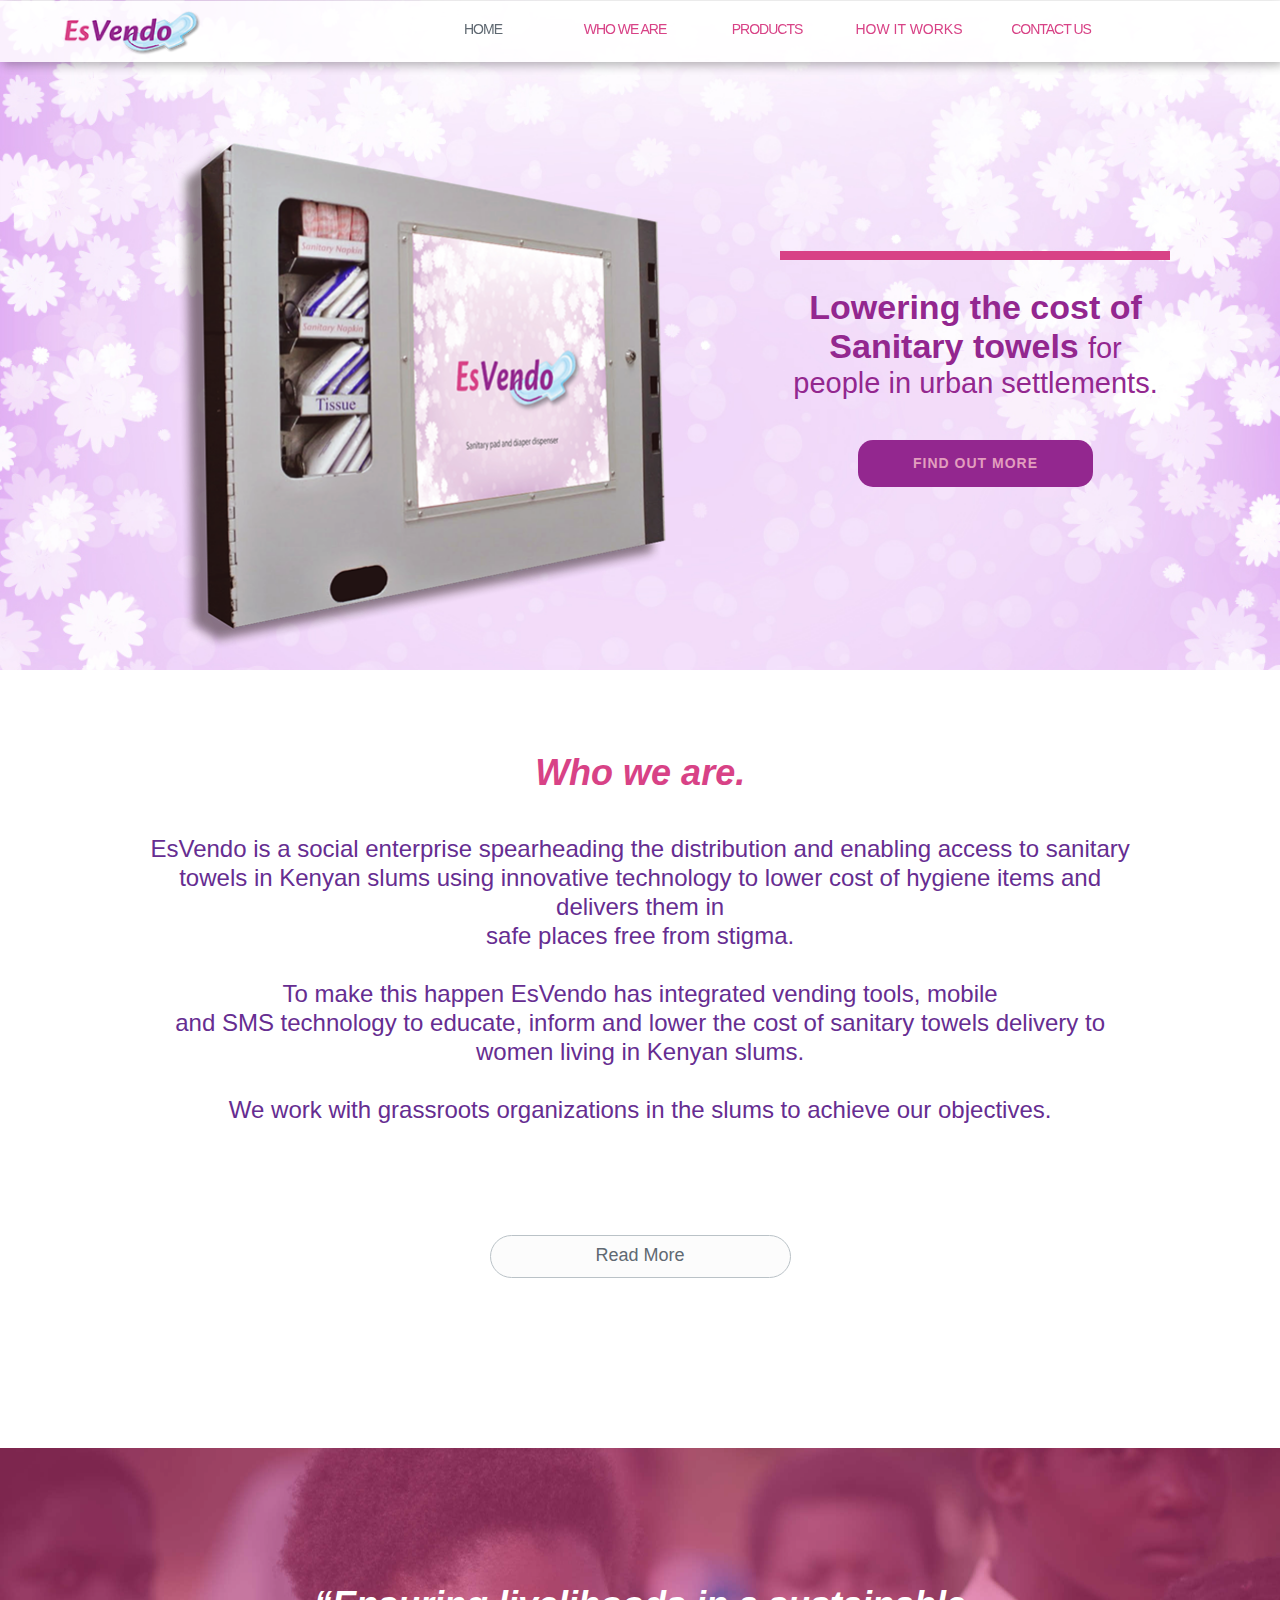
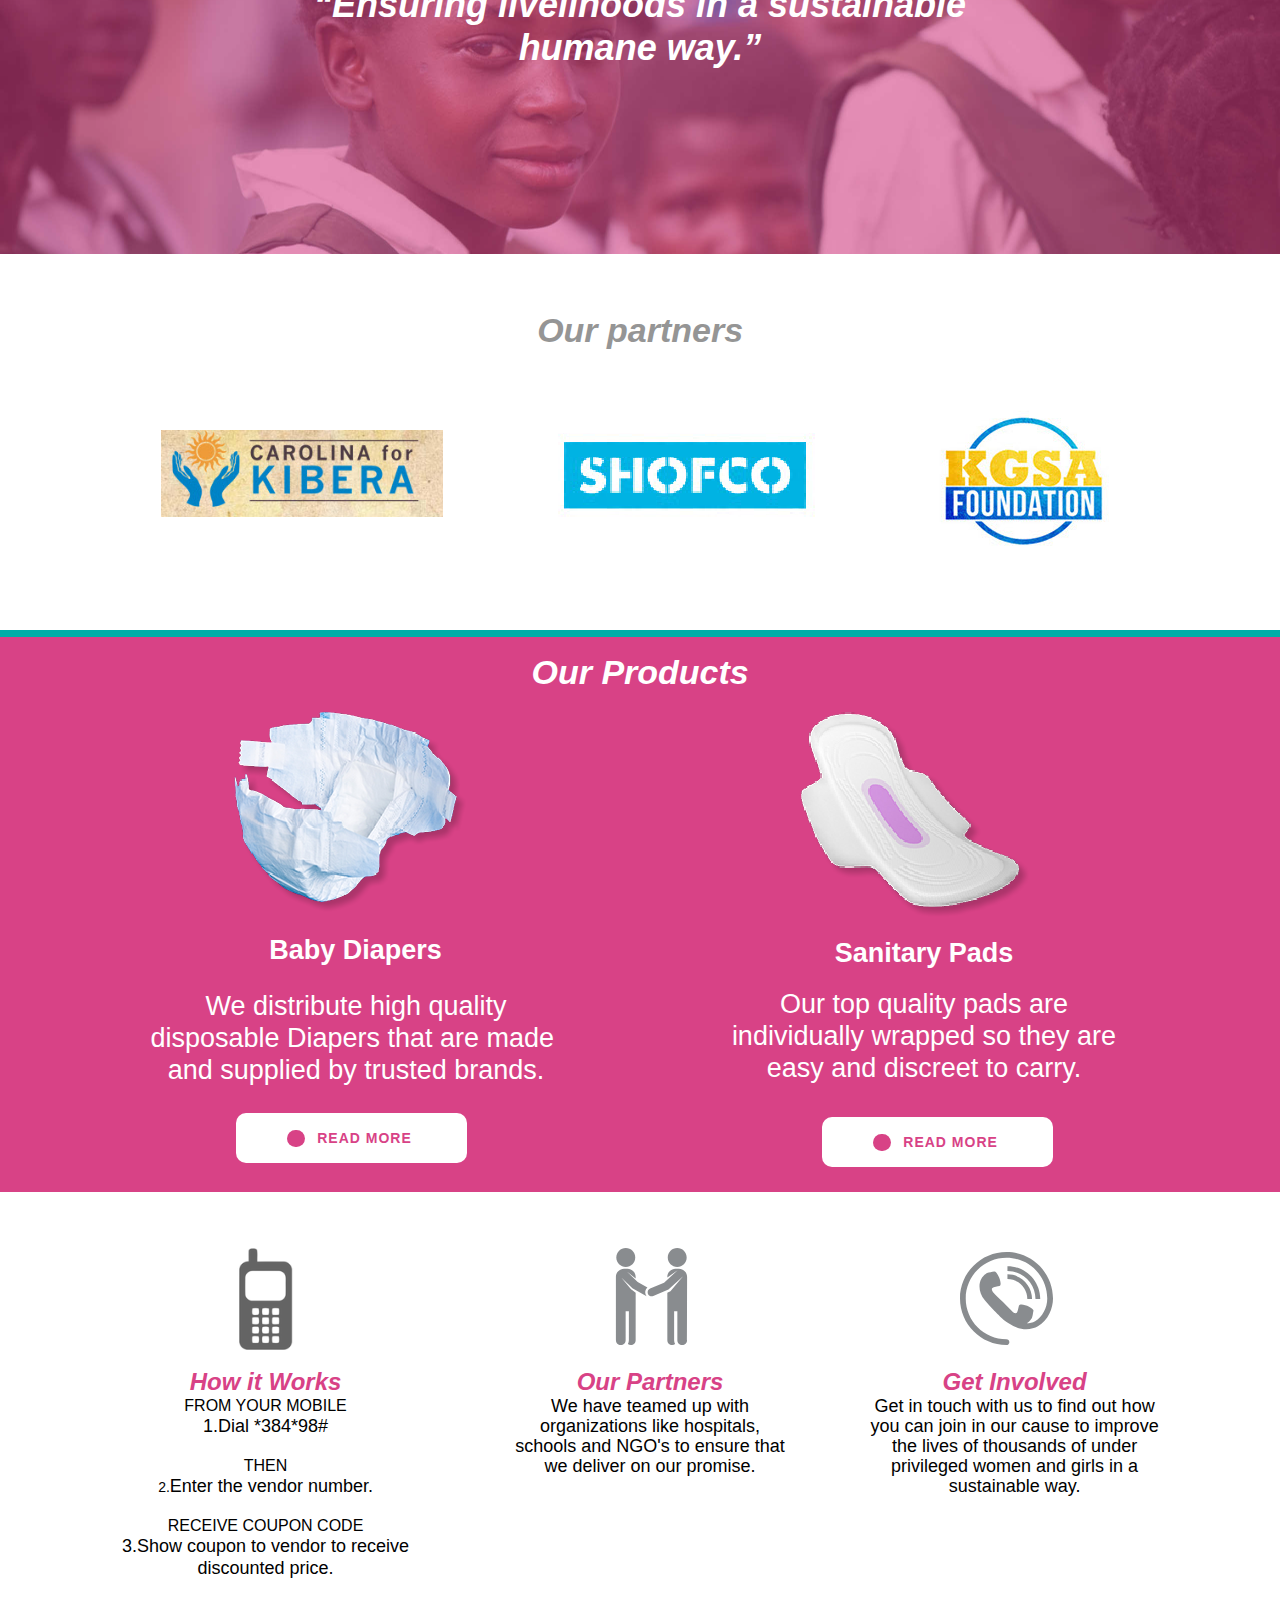
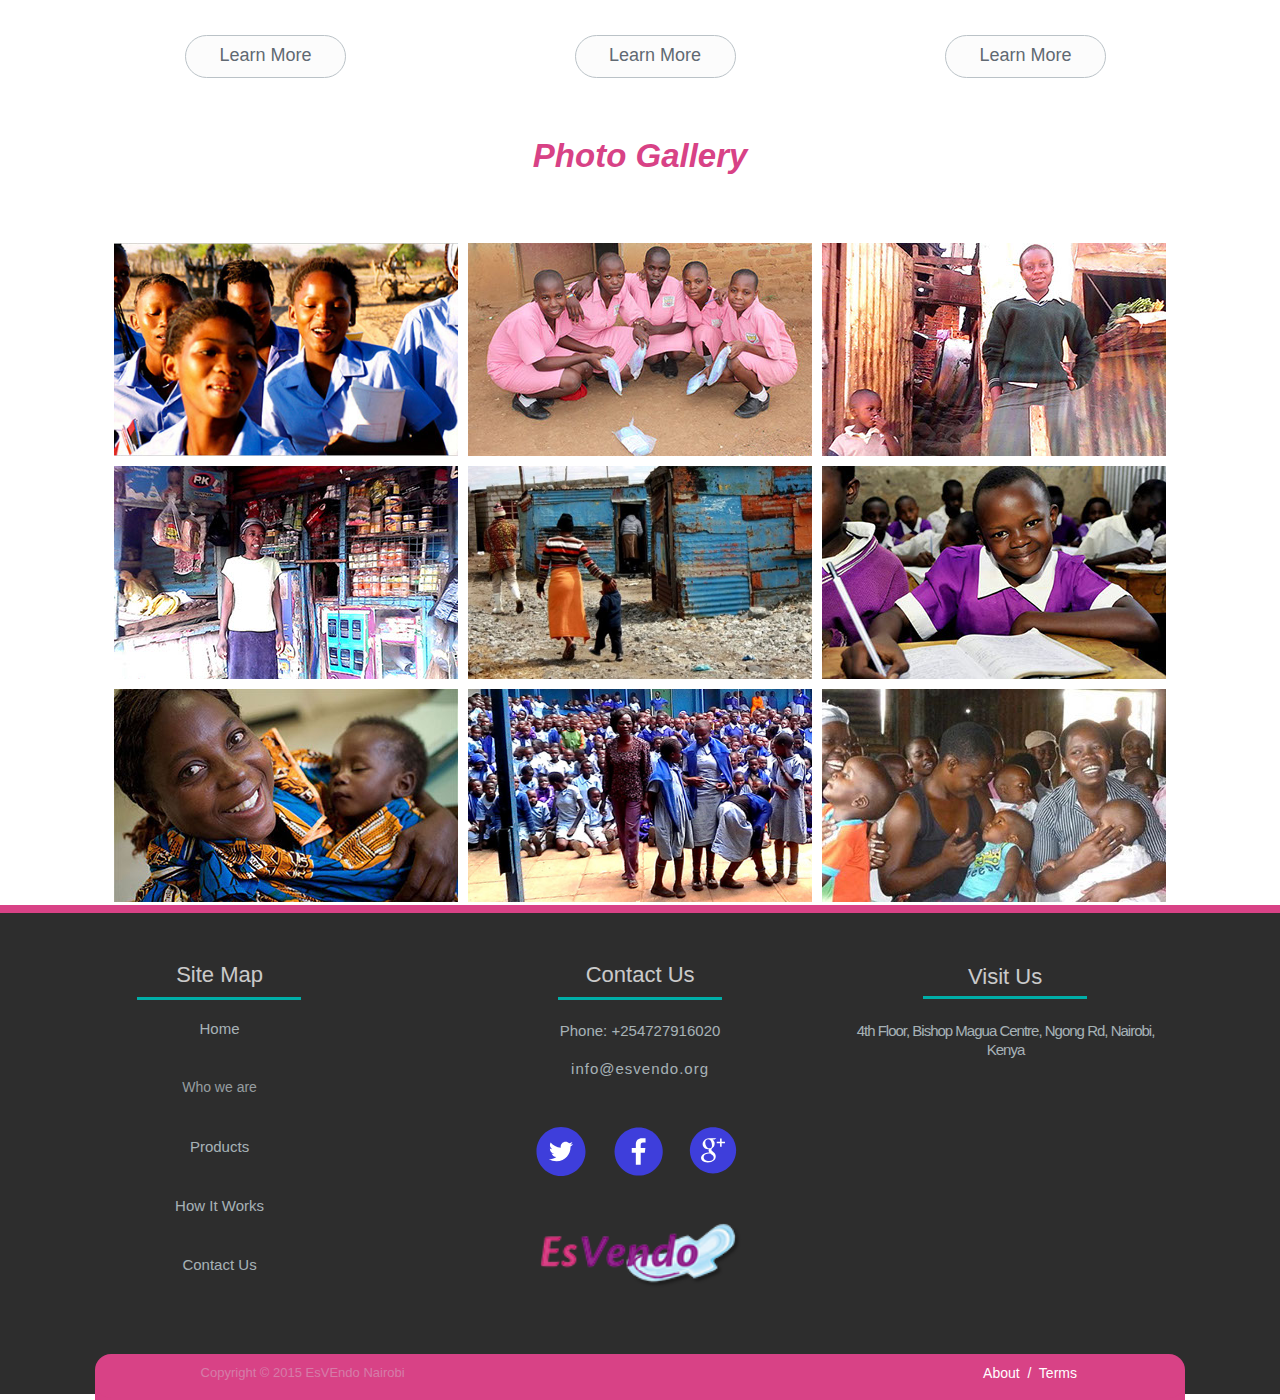
==== index.html @ 752aed52 "Mobile" ====
<!DOCTYPE html>
<html class="nojs html" lang="en-GB">
 <head>

  <script type="text/javascript">
   if(typeof Muse == "undefined") window.Muse = {}; window.Muse.assets = {"required":["jquery-1.8.3.min.js", "museutils.js", "jquery.musepolyfill.bgsize.js", "jquery.watch.js", "webpro.js", "musewpslideshow.js", "jquery.museoverlay.js", "touchswipe.js", "jquery.museresponsive.js", "index.css"], "outOfDate":[]};
</script>
  
  <meta http-equiv="Content-type" content="text/html;charset=UTF-8"/>
  <meta name="generator" content="2015.1.2.344"/>
  <title>Home</title>
  <meta name="viewport" content="width=device-width, initial-scale=1.0"/>
  <!-- CSS -->
  <link rel="stylesheet" type="text/css" href="css/site_global.css?131700929"/>
  <link rel="stylesheet" type="text/css" href="css/master_a-master-brk-1.css?3950126859"/>
  <link rel="stylesheet" type="text/css" href="css/index.css?4168448797" id="pagesheet"/>
  <!-- IE-only CSS -->
  <!--[if lt IE 9]>
  <link rel="stylesheet" type="text/css" href="css/iefonts_index.css?321525473"/>
  <link rel="stylesheet" type="text/css" href="css/nomq_preview_master_a-master-brk-1.css?4109834817"/>
  <link rel="stylesheet" type="text/css" href="css/nomq_index.css?494034039" id="nomq_pagesheet"/>
  <![endif]-->
  <!-- Other scripts -->
  <script type="text/javascript">
   document.documentElement.className = document.documentElement.className.replace(/\bnojs\b/g, 'js');
var __adobewebfontsappname__ = "muse";
</script>
  <!-- JS includes -->
  <script type="text/javascript">
   document.write('\x3Cscript src="' + (document.location.protocol == 'https:' ? 'https:' : 'http:') + '//webfonts.creativecloud.com/open-sans:i7,n3,n7,n4,n6,i6:default.js" type="text/javascript">\x3C/script>');
</script>
    <!--HTML Widget code-->
  
<link rel="stylesheet" href="https://maxcdn.bootstrapcdn.com/font-awesome/4.5.0/css/font-awesome.min.css">
<style>
.buttonopen {
display: block;
background: #E90D8B;
color: #FFFFFF;
font-size: 24px;
font-family: inherit;
padding: 10px 20px;
margin: auto;
outline: none;
border-radius: 2px;
letter-spacing: 1px;
cursor: pointer;
cursor: url(Add File), auto;
}

/* Overlay style */
.overlay {
	position: fixed;
	width: 100%;
	height: 100%;
	top: 0;
	left: 0;
	background: rgba(226,30,121,0.9);
}

/* Overlay closing cross */
.overlay .overlay-close {
	width: 80px;
	height: 80px;
	position: absolute;
	right: 20px;
	top: 20px;
	overflow: hidden;
	border: none;
	background: transparent;
	background: url(Add File) no-repeat center center;
	color: #FFFFFF;
	font-size: 32px;
	outline: none;
	cursor: pointer;
	cursor: url(Add File), auto;
	z-index: 100;
}

.overlay-close:hover {
	color: #E90D8B;
}

/* Menu style */
.overlay nav {
	text-align: center;
	position: relative;
	top: 50%;
	height: 60%;
	font-size: 54px;
	-webkit-transform: translateY(-50%);
	transform: translateY(-50%);
}

.overlay ul {
	list-style: none;
	padding: 0;
	margin: 0 auto;
	display: inline-block;
	font-size: 24px;
	height: 24%;
	position: relative;
}

.overlay ul li {
	display: block;
	height: 20%;
	height: calc(100% / 5);
	min-height: 54px;
}

.overlay ul li a {
	font-weight: 300;
	display: block;
	color: #FFFFFF;
	font-family: inherit;
	text-decoration: none;
	outline: none;
	cursor: pointer;
	cursor: url(Add File), auto;
	-webkit-transition: color 0.2s;
	transition: color 0.2s;
}

.overlay ul li a:hover,
.overlay ul li a:focus {
	color: #E90D8B;
}

/* Effects */
.overlay-slidedown {
	visibility: hidden;
	-webkit-transform: translateY(-100%);
	transform: translateY(-100%);
	-webkit-transition: -webkit-transform 0.4s ease-in-out, visibility 0s 0.4s;
	transition: transform 0.4s ease-in-out, visibility 0s 0.4s;
}

.overlay-slidedown.open {
	visibility: visible;
	-webkit-transform: translateY(0%);
	transform: translateY(0%);
	-webkit-transition: -webkit-transform 0.4s ease-in-out;
	transition: transform 0.4s ease-in-out;
}

@media screen and (max-height: 30.5em) {
	.overlay nav {
		height: 70%;
		font-size: 34px;
	}
	.overlay ul li {
		min-height: 34px;
	}
}
</style>
<script>
/* Modernizr 2.7.1 (Custom Build) | MIT & BSD
 * Build: http://modernizr.com/download/#-csstransitions-shiv-cssclasses-prefixed-testprop-testallprops-domprefixes-load
 */
;window.Modernizr=function(a,b,c){function x(a){j.cssText=a}function y(a,b){return x(prefixes.join(a+";")+(b||""))}function z(a,b){return typeof a===b}function A(a,b){return!!~(""+a).indexOf(b)}function B(a,b){for(var d in a){var e=a[d];if(!A(e,"-")&&j[e]!==c)return b=="pfx"?e:!0}return!1}function C(a,b,d){for(var e in a){var f=b[a[e]];if(f!==c)return d===!1?a[e]:z(f,"function")?f.bind(d||b):f}return!1}function D(a,b,c){var d=a.charAt(0).toUpperCase()+a.slice(1),e=(a+" "+n.join(d+" ")+d).split(" ");return z(b,"string")||z(b,"undefined")?B(e,b):(e=(a+" "+o.join(d+" ")+d).split(" "),C(e,b,c))}var d="2.7.1",e={},f=!0,g=b.documentElement,h="modernizr",i=b.createElement(h),j=i.style,k,l={}.toString,m="Webkit Moz O ms",n=m.split(" "),o=m.toLowerCase().split(" "),p={},q={},r={},s=[],t=s.slice,u,v={}.hasOwnProperty,w;!z(v,"undefined")&&!z(v.call,"undefined")?w=function(a,b){return v.call(a,b)}:w=function(a,b){return b in a&&z(a.constructor.prototype[b],"undefined")},Function.prototype.bind||(Function.prototype.bind=function(b){var c=this;if(typeof c!="function")throw new TypeError;var d=t.call(arguments,1),e=function(){if(this instanceof e){var a=function(){};a.prototype=c.prototype;var f=new a,g=c.apply(f,d.concat(t.call(arguments)));return Object(g)===g?g:f}return c.apply(b,d.concat(t.call(arguments)))};return e}),p.csstransitions=function(){return D("transition")};for(var E in p)w(p,E)&&(u=E.toLowerCase(),e[u]=p[E](),s.push((e[u]?"":"no-")+u));return e.addTest=function(a,b){if(typeof a=="object")for(var d in a)w(a,d)&&e.addTest(d,a[d]);else{a=a.toLowerCase();if(e[a]!==c)return e;b=typeof b=="function"?b():b,typeof f!="undefined"&&f&&(g.className+=" "+(b?"":"no-")+a),e[a]=b}return e},x(""),i=k=null,function(a,b){function l(a,b){var c=a.createElement("p"),d=a.getElementsByTagName("head")[0]||a.documentElement;return c.innerHTML="x<style>"+b+"</style>",d.insertBefore(c.lastChild,d.firstChild)}function m(){var a=s.elements;return typeof a=="string"?a.split(" "):a}function n(a){var b=j[a[h]];return b||(b={},i++,a[h]=i,j[i]=b),b}function o(a,c,d){c||(c=b);if(k)return c.createElement(a);d||(d=n(c));var g;return d.cache[a]?g=d.cache[a].cloneNode():f.test(a)?g=(d.cache[a]=d.createElem(a)).cloneNode():g=d.createElem(a),g.canHaveChildren&&!e.test(a)&&!g.tagUrn?d.frag.appendChild(g):g}function p(a,c){a||(a=b);if(k)return a.createDocumentFragment();c=c||n(a);var d=c.frag.cloneNode(),e=0,f=m(),g=f.length;for(;e<g;e++)d.createElement(f[e]);return d}function q(a,b){b.cache||(b.cache={},b.createElem=a.createElement,b.createFrag=a.createDocumentFragment,b.frag=b.createFrag()),a.createElement=function(c){return s.shivMethods?o(c,a,b):b.createElem(c)},a.createDocumentFragment=Function("h,f","return function(){var n=f.cloneNode(),c=n.createElement;h.shivMethods&&("+m().join().replace(/[\w\-]+/g,function(a){return b.createElem(a),b.frag.createElement(a),'c("'+a+'")'})+");return n}")(s,b.frag)}function r(a){a||(a=b);var c=n(a);return s.shivCSS&&!g&&!c.hasCSS&&(c.hasCSS=!!l(a,"article,aside,dialog,figcaption,figure,footer,header,hgroup,main,nav,section{display:block}mark{background:#FF0;color:#000}template{display:none}")),k||q(a,c),a}var c="3.7.0",d=a.html5||{},e=/^<|^(?:button|map|select|textarea|object|iframe|option|optgroup)$/i,f=/^(?:a|b|code|div|fieldset|h1|h2|h3|h4|h5|h6|i|label|li|ol|p|q|span|strong|style|table|tbody|td|th|tr|ul)$/i,g,h="_html5shiv",i=0,j={},k;(function(){try{var a=b.createElement("a");a.innerHTML="<xyz></xyz>",g="hidden"in a,k=a.childNodes.length==1||function(){b.createElement("a");var a=b.createDocumentFragment();return typeof a.cloneNode=="undefined"||typeof a.createDocumentFragment=="undefined"||typeof a.createElement=="undefined"}()}catch(c){g=!0,k=!0}})();var s={elements:d.elements||"abbr article aside audio bdi canvas data datalist details dialog figcaption figure footer header hgroup main mark meter nav output progress section summary template time video",version:c,shivCSS:d.shivCSS!==!1,supportsUnknownElements:k,shivMethods:d.shivMethods!==!1,type:"default",shivDocument:r,createElement:o,createDocumentFragment:p};a.html5=s,r(b)}(this,b),e._version=d,e._domPrefixes=o,e._cssomPrefixes=n,e.testProp=function(a){return B([a])},e.testAllProps=D,e.prefixed=function(a,b,c){return b?D(a,b,c):D(a,"pfx")},g.className=g.className.replace(/(^|\s)no-js(\s|$)/,"$1$2")+(f?" js "+s.join(" "):""),e}(this,this.document),function(a,b,c){function d(a){return"[object Function]"==o.call(a)}function e(a){return"string"==typeof a}function f(){}function g(a){return!a||"loaded"==a||"complete"==a||"uninitialized"==a}function h(){var a=p.shift();q=1,a?a.t?m(function(){("c"==a.t?B.injectCss:B.injectJs)(a.s,0,a.a,a.x,a.e,1)},0):(a(),h()):q=0}function i(a,c,d,e,f,i,j){function k(b){if(!o&&g(l.readyState)&&(u.r=o=1,!q&&h(),l.onload=l.onreadystatechange=null,b)){"img"!=a&&m(function(){t.removeChild(l)},50);for(var d in y[c])y[c].hasOwnProperty(d)&&y[c][d].onload()}}var j=j||B.errorTimeout,l=b.createElement(a),o=0,r=0,u={t:d,s:c,e:f,a:i,x:j};1===y[c]&&(r=1,y[c]=[]),"object"==a?l.data=c:(l.src=c,l.type=a),l.width=l.height="0",l.onerror=l.onload=l.onreadystatechange=function(){k.call(this,r)},p.splice(e,0,u),"img"!=a&&(r||2===y[c]?(t.insertBefore(l,s?null:n),m(k,j)):y[c].push(l))}function j(a,b,c,d,f){return q=0,b=b||"j",e(a)?i("c"==b?v:u,a,b,this.i++,c,d,f):(p.splice(this.i++,0,a),1==p.length&&h()),this}function k(){var a=B;return a.loader={load:j,i:0},a}var l=b.documentElement,m=a.setTimeout,n=b.getElementsByTagName("script")[0],o={}.toString,p=[],q=0,r="MozAppearance"in l.style,s=r&&!!b.createRange().compareNode,t=s?l:n.parentNode,l=a.opera&&"[object Opera]"==o.call(a.opera),l=!!b.attachEvent&&!l,u=r?"object":l?"script":"img",v=l?"script":u,w=Array.isArray||function(a){return"[object Array]"==o.call(a)},x=[],y={},z={timeout:function(a,b){return b.length&&(a.timeout=b[0]),a}},A,B;B=function(a){function b(a){var a=a.split("!"),b=x.length,c=a.pop(),d=a.length,c={url:c,origUrl:c,prefixes:a},e,f,g;for(f=0;f<d;f++)g=a[f].split("="),(e=z[g.shift()])&&(c=e(c,g));for(f=0;f<b;f++)c=x[f](c);return c}function g(a,e,f,g,h){var i=b(a),j=i.autoCallback;i.url.split(".").pop().split("?").shift(),i.bypass||(e&&(e=d(e)?e:e[a]||e[g]||e[a.split("/").pop().split("?")[0]]),i.instead?i.instead(a,e,f,g,h):(y[i.url]?i.noexec=!0:y[i.url]=1,f.load(i.url,i.forceCSS||!i.forceJS&&"css"==i.url.split(".").pop().split("?").shift()?"c":c,i.noexec,i.attrs,i.timeout),(d(e)||d(j))&&f.load(function(){k(),e&&e(i.origUrl,h,g),j&&j(i.origUrl,h,g),y[i.url]=2})))}function h(a,b){function c(a,c){if(a){if(e(a))c||(j=function(){var a=[].slice.call(arguments);k.apply(this,a),l()}),g(a,j,b,0,h);else if(Object(a)===a)for(n in m=function(){var b=0,c;for(c in a)a.hasOwnProperty(c)&&b++;return b}(),a)a.hasOwnProperty(n)&&(!c&&!--m&&(d(j)?j=function(){var a=[].slice.call(arguments);k.apply(this,a),l()}:j[n]=function(a){return function(){var b=[].slice.call(arguments);a&&a.apply(this,b),l()}}(k[n])),g(a[n],j,b,n,h))}else!c&&l()}var h=!!a.test,i=a.load||a.both,j=a.callback||f,k=j,l=a.complete||f,m,n;c(h?a.yep:a.nope,!!i),i&&c(i)}var i,j,l=this.yepnope.loader;if(e(a))g(a,0,l,0);else if(w(a))for(i=0;i<a.length;i++)j=a[i],e(j)?g(j,0,l,0):w(j)?B(j):Object(j)===j&&h(j,l);else Object(a)===a&&h(a,l)},B.addPrefix=function(a,b){z[a]=b},B.addFilter=function(a){x.push(a)},B.errorTimeout=1e4,null==b.readyState&&b.addEventListener&&(b.readyState="loading",b.addEventListener("DOMContentLoaded",A=function(){b.removeEventListener("DOMContentLoaded",A,0),b.readyState="complete"},0)),a.yepnope=k(),a.yepnope.executeStack=h,a.yepnope.injectJs=function(a,c,d,e,i,j){var k=b.createElement("script"),l,o,e=e||B.errorTimeout;k.src=a;for(o in d)k.setAttribute(o,d[o]);c=j?h:c||f,k.onreadystatechange=k.onload=function(){!l&&g(k.readyState)&&(l=1,c(),k.onload=k.onreadystatechange=null)},m(function(){l||(l=1,c(1))},e),i?k.onload():n.parentNode.insertBefore(k,n)},a.yepnope.injectCss=function(a,c,d,e,g,i){var e=b.createElement("link"),j,c=i?h:c||f;e.href=a,e.rel="stylesheet",e.type="text/css";for(j in d)e.setAttribute(j,d[j]);g||(n.parentNode.insertBefore(e,n),m(c,0))}}(this,document),Modernizr.load=function(){yepnope.apply(window,[].slice.call(arguments,0))};
</script>

 </head>
 <body>

  <div class="breakpoint active" id="bp_infinity" data-min-width="953"><!-- responsive breakpoint node -->
   <div class="clearfix borderbox" id="page"><!-- column -->
    <div class="position_content" id="page_position_content">
     <div class="clearfix colelem" id="pu9446"><!-- group -->
      <div class="grpelem shared_content" id="u9446" data-content-guid="u9446_content"><!-- simple frame --></div>
      <div class="grpelem shared_content" id="u94" data-content-guid="u94_content"><!-- simple frame --></div>
      <div class="clearfix grpelem" id="pu167-4"><!-- column -->
       <div class="clearfix colelem shared_content" id="u167-4" data-content-guid="u167-4_content"><!-- content -->
        <p>Who we are.</p>
       </div>
       <div class="clearfix colelem shared_content" id="u169-16" data-content-guid="u169-16_content"><!-- content -->
        <p id="u169-2">EsVendo is a social enterprise spearheading the distribution and enabling access to sanitary towels in Kenyan slums using innovative technology to lower cost of hygiene items and delivers them in</p>
        <p id="u169-4">safe places free from stigma.</p>
        <p id="u169-5">&nbsp;</p>
        <p id="u169-7">To make this happen EsVendo has integrated vending tools, mobile</p>
        <p id="u169-9">and SMS technology to educate, inform and lower the cost of sanitary towels delivery to women living in Kenyan slums.</p>
        <p id="u169-10">&nbsp;</p>
        <p id="u169-12">We work with grassroots organizations in the slums to achieve our objectives.</p>
        <p id="u169-13">&nbsp;</p>
        <p id="u169-14">&nbsp;</p>
       </div>
      </div>
      <div class="browser_width grpelem" id="u98-bw">
       <div class="museBGSize" id="u98"><!-- column -->
        <div class="clearfix" id="u98_align_to_page">
         <div class="position_content" id="u98_position_content">
          <div class="clearfix colelem shared_content" id="u205-3" data-content-guid="u205-3_content"><!-- content -->
           <p>&nbsp;</p>
          </div>
          <div class="clearfix colelem" id="pu186"><!-- group -->
           <div class="clip_frame grpelem" id="u186"><!-- image -->
            <img class="block temp_no_img_src" id="u186_img" data-orig-src="images/hero-image-vending-machine.png" alt="" data-image-width="932" data-image-height="623" src="images/blank.gif"/>
           </div>
           <div class="clearfix grpelem" id="pu176"><!-- column -->
            <div class="colelem shared_content" id="u176" data-content-guid="u176_content"><!-- simple frame --></div>
            <div class="clearfix colelem shared_content" id="u170-6" data-content-guid="u170-6_content"><!-- content -->
             <p id="u170-4"><span id="u170">Lowering the cost of Sanitary towels</span><span id="u170-2"> </span><span id="u170-3">for people in urban settlements.</span></p>
            </div>
            <a class="nonblock nontext Button rounded-corners clearfix colelem shared_content" id="buttonu188" href="about-us.html" data-content-guid="buttonu188_content"><!-- container box --><div class="clearfix grpelem" id="u189-4"><!-- content --><p>FIND OUT MORE</p></div></a>
           </div>
          </div>
         </div>
        </div>
       </div>
      </div>
     </div>
     <div class="clearfix colelem" id="ppbuttonu10413"><!-- group -->
      <div class="clearfix grpelem" id="pbuttonu10413"><!-- group -->
       <div id="buttonu10413-wrapper">
        <a class="nonblock nontext Button ButtonSelected clearfix" id="buttonu10413" href="index.html"><!-- container box --><div class="clearfix grpelem" id="u10414-4"><!-- content --><p>HOME</p></div></a>
       </div>
       <div id="buttonu10417-wrapper">
        <a class="nonblock nontext Button clearfix" id="buttonu10417" href="about-us.html"><!-- container box --><div class="clearfix grpelem" id="u10418-4"><!-- content --><p>WHO WE ARE</p></div></a>
       </div>
       <div id="buttonu10411-wrapper">
        <a class="nonblock nontext Button clearfix" id="buttonu10411" href="products.html"><!-- container box --><div class="clearfix grpelem" id="u10412-4"><!-- content --><p>PRODUCTS</p></div></a>
       </div>
       <div id="buttonu10419-wrapper">
        <a class="nonblock nontext Button clearfix" id="buttonu10419" href="how-it-works.html"><!-- container box --><div class="clearfix grpelem" id="u10420-4"><!-- content --><p>HOW IT WORKS</p></div></a>
       </div>
       <div id="buttonu10415-wrapper">
        <a class="nonblock nontext Button clearfix" id="buttonu10415" href="contact-us.html"><!-- container box --><div class="clearfix grpelem" id="u10416-4"><!-- content --><p>CONTACT US</p></div></a>
       </div>
      </div>
      <div class="browser_width" id="u7161-bw">
       <div class="shadow shared_content" id="u7161" data-content-guid="u7161_content"><!-- simple frame --></div>
      </div>
      <div class="clip_frame" id="u7171"><!-- image -->
       <img class="block temp_no_img_src" id="u7171_img" data-orig-src="images/esvendo-logo-2.png" alt="" data-image-width="140" data-image-height="47" src="images/blank.gif"/>
      </div>
     </div>
     <a class="nonblock nontext rgba-background rounded-corners clearfix colelem shared_content" id="u185-4" href="about-us.html" data-content-guid="u185-4_content"><!-- content --><div id="u185-3"><p>Read More</p></div></a>
     <div class="clearfix colelem shared_content" id="pu97" data-content-guid="pu97_content"><!-- group -->
      <div class="browser_width grpelem" id="u97-bw">
       <div class="museBGSize" id="u97"><!-- simple frame --></div>
      </div>
      <div class="browser_width grpelem" id="u173-bw">
       <div id="u173"><!-- simple frame --></div>
      </div>
      <div class="clearfix grpelem" id="u174-4"><!-- content -->
       <p>“Ensuring livelihoods in a sustainable humane way.”</p>
      </div>
     </div>
     <div class="clearfix colelem shared_content" id="u171-4" data-content-guid="u171-4_content"><!-- content -->
      <p>Our partners</p>
     </div>
     <div class="clearfix colelem" id="pu196"><!-- group -->
      <div class="clip_frame grpelem shared_content" id="u196" data-content-guid="u196_content"><!-- image -->
       <img class="block temp_no_img_src" id="u196_img" data-orig-src="images/bintipamoja.jpg" alt="" data-image-width="282" data-image-height="87" src="images/blank.gif"/>
      </div>
      <img class="grpelem temp_no_img_src" id="u198" alt="" data-orig-src="images/shofco-u198.png" data-image-width="284" src="images/blank.gif"/><!-- rasterized frame -->
      <div class="clip_frame grpelem" id="u200"><!-- image -->
       <img class="block temp_no_img_src" id="u200_img" data-orig-src="images/kibearaacademy-crop-u200.jpg" alt="" data-image-width="206" data-image-height="136" src="images/blank.gif"/>
      </div>
     </div>
     <div class="clearfix colelem" id="pu166"><!-- group -->
      <div class="browser_width grpelem" id="u166-bw">
       <div id="u166"><!-- column -->
        <div class="clearfix" id="u166_align_to_page">
         <div class="clearfix colelem shared_content" id="u172-4" data-content-guid="u172-4_content"><!-- content -->
          <p>Our Products</p>
         </div>
         <div class="clearfix colelem" id="pu181"><!-- group -->
          <img class="grpelem temp_no_img_src" id="u181" alt="" data-orig-src="images/daipers%20hero%202-u181.png" data-image-width="238" src="images/blank.gif"/><!-- rasterized frame -->
          <img class="grpelem temp_no_img_src" id="u183" alt="" data-orig-src="images/pad%20here-u183.png" data-image-width="233" src="images/blank.gif"/><!-- rasterized frame -->
         </div>
         <div class="clearfix colelem" id="pu179-4"><!-- group -->
          <div class="clearfix grpelem shared_content" id="u179-4" data-content-guid="u179-4_content"><!-- content -->
           <p>Baby Diapers</p>
          </div>
          <div class="clearfix grpelem shared_content" id="u180-4" data-content-guid="u180-4_content"><!-- content -->
           <p>Sanitary Pads</p>
          </div>
         </div>
         <div class="clearfix colelem" id="pu177-4"><!-- group -->
          <div class="clearfix grpelem shared_content" id="u177-4" data-content-guid="u177-4_content"><!-- content -->
           <p>We distribute high quality disposable Diapers that are made&nbsp; and supplied by trusted brands.</p>
          </div>
          <div class="clearfix grpelem shared_content" id="u178-4" data-content-guid="u178-4_content"><!-- content -->
           <p>Our top quality pads are individually wrapped so they are easy and discreet to carry.</p>
          </div>
         </div>
        </div>
       </div>
      </div>
      <div class="browser_width grpelem shared_content" id="u175-bw" data-content-guid="u175-bw_content">
       <div id="u175"><!-- simple frame --></div>
      </div>
      <div class="Button clearfix grpelem shared_content" id="pbuttonu190" data-content-guid="pbuttonu190_content"><!-- group -->
       <a class="nonblock nontext rounded-corners clearfix grpelem" id="buttonu190" href="products.html"><!-- container box --><div class="clearfix grpelem" id="u191-4"><!-- content --><p>READ MORE</p></div><div class="rounded-corners grpelem" id="u192"><!-- simple frame --></div></a>
      </div>
      <div class="Button clearfix grpelem shared_content" id="pbuttonu193" data-content-guid="pbuttonu193_content"><!-- group -->
       <a class="nonblock nontext rounded-corners clearfix grpelem" id="buttonu193" href="products.html"><!-- container box --><div class="clearfix grpelem" id="u194-4"><!-- content --><p>READ MORE</p></div><div class="rounded-corners grpelem" id="u195"><!-- simple frame --></div></a>
      </div>
     </div>
     <div class="clearfix colelem shared_content" id="pu202" data-content-guid="pu202_content"><!-- group -->
      <div class="clip_frame grpelem shared_content" id="u202" data-content-guid="u202_content"><!-- image -->
       <img class="block temp_no_img_src" id="u202_img" data-orig-src="images/mobile.png" alt="" data-image-width="102" data-image-height="102" src="images/blank.gif"/>
      </div>
      <div class="clip_frame grpelem shared_content" id="u164" data-content-guid="u164_content"><!-- svg -->
       <img class="svg temp_no_img_src" id="u165" data-orig-src="images/human-resources.svg" alt="" data-mu-svgfallback="images/human-resources_poster_.png" data-image-width="97" data-image-height="97" src="images/blank.gif"/>
      </div>
      <div class="clip_frame grpelem shared_content" id="u157" data-content-guid="u157_content"><!-- svg -->
       <img class="svg temp_no_img_src" id="u158" data-orig-src="images/phone-contact.svg" alt="" data-mu-svgfallback="images/phone-contact_poster_.png" data-image-width="93" data-image-height="93" src="images/blank.gif"/>
      </div>
     </div>
     <div class="clearfix colelem shared_content" id="pu160-22" data-content-guid="pu160-22_content"><!-- group -->
      <div class="clearfix grpelem shared_content" id="u160-22" data-content-guid="u160-22_content"><!-- content -->
       <p id="u160-2">How it Works</p>
       <p id="u160-4">FROM YOUR MOBILE</p>
       <p id="u160-7">1.Dial <span id="u160-6">*384*98#</span></p>
       <p id="u160-8">&nbsp;</p>
       <p id="u160-10">THEN</p>
       <p id="u160-13"><span id="u160-11">2.</span><span id="u160-12">Enter the vendor number.</span></p>
       <p id="u160-14">&nbsp;</p>
       <p id="u160-16">RECEIVE COUPON CODE</p>
       <p id="u160-19"><span id="u160-17">3</span>.Show coupon to vendor to receive discounted price.</p>
       <p id="u160-20">&nbsp;</p>
      </div>
      <div class="clearfix grpelem shared_content" id="u159-6" data-content-guid="u159-6_content"><!-- content -->
       <p id="u159-2">Our Partners</p>
       <p id="u159-4">We have teamed up with organizations like hospitals, schools and NGO's to ensure that we deliver on our promise.</p>
      </div>
      <div class="clearfix grpelem shared_content" id="u161-6" data-content-guid="u161-6_content"><!-- content -->
       <p id="u161-2">Get Involved</p>
       <p id="u161-4">Get in touch with us to find out how you can join in our cause to improve the lives of thousands of under privileged women and girls in a sustainable way.</p>
      </div>
     </div>
     <div class="clearfix colelem shared_content" id="pu162-4" data-content-guid="pu162-4_content"><!-- group -->
      <a class="nonblock nontext rgba-background rounded-corners clearfix grpelem shared_content" id="u162-4" href="how-it-works.html" data-content-guid="u162-4_content"><!-- content --><div id="u162-3"><p>Learn More</p></div></a>
      <a class="nonblock nontext rgba-background rounded-corners clearfix grpelem shared_content" id="u156-4" href="contact-us.html#ourpartners" data-content-guid="u156-4_content"><!-- content --><div id="u156-3"><p>Learn More</p></div></a>
      <a class="nonblock nontext rgba-background rounded-corners clearfix grpelem shared_content" id="u163-4" href="contact-us.html" data-content-guid="u163-4_content"><!-- content --><div id="u163-3"><p>Learn More</p></div></a>
     </div>
     <div class="clearfix colelem shared_content" id="u168-4" data-content-guid="u168-4_content"><!-- content -->
      <p>Photo Gallery</p>
     </div>
     <div class="SlideShowWidget clearfix widget_invisible colelem" id="slideshowu99"><!-- none box -->
      <div class="popup_anchor" id="u101popup">
       <div class="SlideShowContentPanel rgba-background clearfix" id="u101"><!-- stack box -->
        <div class="SSSlide clip_frame grpelem" id="u112"><!-- image -->
         <img class="block ImageInclude" id="u112_img" data-src="images/12girls6001.jpg" src="images/blank.gif" alt="" data-width="480" data-height="240"/>
        </div>
        <div class="SSSlide invi clip_frame grpelem" id="u110"><!-- image -->
         <img class="block ImageInclude" id="u110_img" data-src="images/managing-menstruation.jpg" src="images/blank.gif" alt="" data-width="480" data-height="320"/>
        </div>
        <div class="SSSlide invi clip_frame grpelem" id="u114"><!-- image -->
         <img class="block ImageInclude" id="u114_img" data-src="images/img_20160304_101620.jpg" src="images/blank.gif" alt="" data-width="480" data-height="299"/>
        </div>
        <div class="SSSlide invi clip_frame grpelem" id="u104"><!-- image -->
         <img class="block ImageInclude" id="u104_img" data-src="images/img_20160304_105920.jpg" src="images/blank.gif" alt="" data-width="480" data-height="360"/>
        </div>
        <div class="SSSlide invi clip_frame grpelem" id="u108"><!-- image -->
         <img class="block ImageInclude" id="u108_img" data-src="images/00220304-f9cd886a0efa67eed3cdd5fb406ea923-arc614x376-w614-us1.jpg" src="images/blank.gif" alt="" data-width="480" data-height="294"/>
        </div>
        <div class="SSSlide invi clip_frame grpelem" id="u106"><!-- image -->
         <img class="block ImageInclude" id="u106_img" data-src="images/left_behind_girl.jpg" src="images/blank.gif" alt="" data-width="480" data-height="318"/>
        </div>
        <div class="SSSlide invi clip_frame grpelem" id="u116"><!-- image -->
         <img class="block ImageInclude" id="u116_img" data-src="images/photo-for-maria-and-rachael.jpg" src="images/blank.gif" alt="" data-width="480" data-height="300"/>
        </div>
        <div class="SSSlide invi clip_frame grpelem" id="u118"><!-- image -->
         <img class="block ImageInclude" id="u118_img" data-src="images/img_20160304_113022.jpg" src="images/blank.gif" alt="" data-width="480" data-height="270"/>
        </div>
        <div class="SSSlide invi clip_frame grpelem" id="u102"><!-- image -->
         <img class="block ImageInclude" id="u102_img" data-src="images/workshop-wide-smiles-web.jpg" src="images/blank.gif" alt="" data-width="480" data-height="189"/>
        </div>
       </div>
      </div>
      <div class="popup_anchor" id="u121popup">
       <div class="SSSlideLinks clearfix" id="u121"><!-- horizontal-rows box -->
        <div class="SSSlideLink clip_frame clearfix grpelem" id="u134"><!-- image -->
         <img class="position_content temp_no_img_src" id="u134_img" data-orig-src="images/12girls6001.jpg" alt="" width="426" height="213" src="images/blank.gif"/>
        </div>
        <div class="SSSlideLink clip_frame clearfix grpelem" id="u138"><!-- image -->
         <img class="position_content temp_no_img_src" id="u138_img" data-orig-src="images/managing-menstruation344x230.jpg" alt="" width="344" height="229" src="images/blank.gif"/>
        </div>
        <div class="SSSlideLink clip_frame clearfix grpelem" id="u124"><!-- image -->
         <img class="position_content temp_no_img_src" id="u124_img" data-orig-src="images/img_20160304_101620344x215.jpg" alt="" width="344" height="214" src="images/blank.gif"/>
        </div>
        <div class="SSSlideLink clip_frame clearfix grpelem" id="u136"><!-- image -->
         <img class="position_content temp_no_img_src" id="u136_img" data-orig-src="images/img_20160304_105920344x258.jpg" alt="" width="344" height="258" src="images/blank.gif"/>
        </div>
        <div class="SSSlideLink clip_frame clearfix grpelem" id="u122"><!-- image -->
         <img class="position_content temp_no_img_src" id="u122_img" data-orig-src="images/00220304-f9cd886a0efa67eed3cdd5fb406ea923-arc614x376-w614-us1.jpg" alt="" width="363" height="222" src="images/blank.gif"/>
        </div>
        <div class="SSSlideLink clip_frame clearfix grpelem" id="u126"><!-- image -->
         <img class="position_content temp_no_img_src" id="u126_img" data-orig-src="images/left_behind_girl344x228.jpg" alt="" width="344" height="228" src="images/blank.gif"/>
        </div>
        <div class="SSSlideLink clip_frame clearfix grpelem" id="u128"><!-- image -->
         <img class="position_content temp_no_img_src" id="u128_img" data-orig-src="images/photo-for-maria-and-rachael344x215.jpg" alt="" width="344" height="215" src="images/blank.gif"/>
        </div>
        <div class="SSSlideLink clip_frame clearfix grpelem" id="u130"><!-- image -->
         <img class="position_content temp_no_img_src" id="u130_img" data-orig-src="images/img_20160304_113022.jpg" alt="" width="378" height="213" src="images/blank.gif"/>
        </div>
        <div class="SSSlideLink clip_frame grpelem" id="u132"><!-- image -->
         <img class="block temp_no_img_src" id="u132_img" data-orig-src="images/workshop-wide-smiles-web-crop-u132.jpg" alt="" width="344" height="213" src="images/blank.gif"/>
        </div>
       </div>
      </div>
      <div class="popup_anchor" id="u141popup">
       <div class="SlideShowCaptionPanel clearfix" id="u141"><!-- stack box -->
        <div class="SSSlideCaption clearfix grpelem" id="u145-4"><!-- content -->
         <p class="shared_content" data-content-guid="u145-4_0_content">Lorem ipsum dolor sit amet.2</p>
        </div>
        <div class="SSSlideCaption invi clearfix grpelem" id="u143-4"><!-- content -->
         <p class="shared_content" data-content-guid="u143-4_0_content">Lorem ipsum dolor sit amet.4</p>
        </div>
        <div class="SSSlideCaption invi clearfix grpelem" id="u149-4"><!-- content -->
         <p class="shared_content" data-content-guid="u149-4_0_content">Lorem ipsum dolor sit amet.5</p>
        </div>
        <div class="SSSlideCaption invi clearfix grpelem" id="u148-4"><!-- content -->
         <p class="shared_content" data-content-guid="u148-4_0_content">Lorem ipsum dolor sit amet.5</p>
        </div>
        <div class="SSSlideCaption invi clearfix grpelem" id="u146-4"><!-- content -->
         <p class="shared_content" data-content-guid="u146-4_0_content">Lorem ipsum dolor sit amet.3</p>
        </div>
        <div class="SSSlideCaption invi clearfix grpelem" id="u144-4"><!-- content -->
         <p class="shared_content" data-content-guid="u144-4_0_content">Lorem ipsum dolor sit amet.5</p>
        </div>
        <div class="SSSlideCaption invi clearfix grpelem" id="u142-4"><!-- content -->
         <p class="shared_content" data-content-guid="u142-4_0_content">Lorem ipsum dolor sit amet.6</p>
        </div>
        <div class="SSSlideCaption invi clearfix grpelem" id="u147-4"><!-- content -->
         <p class="shared_content" data-content-guid="u147-4_0_content">Lorem ipsum dolor sit amet.7</p>
        </div>
        <div class="SSSlideCaption invi clearfix grpelem" id="u150-4"><!-- content -->
         <p class="shared_content" data-content-guid="u150-4_0_content">Lorem ipsum dolor sit amet.8</p>
        </div>
       </div>
      </div>
      <div class="popup_anchor" id="u100-4popup">
       <div class="SSPreviousButton clearfix" id="u100-4"><!-- content -->
        <p class="shared_content" data-content-guid="u100-4_0_content">&lt;</p>
       </div>
      </div>
      <div class="popup_anchor" id="u120-4popup">
       <div class="SSNextButton clearfix" id="u120-4"><!-- content -->
        <p class="shared_content" data-content-guid="u120-4_0_content">&gt;</p>
       </div>
      </div>
      <div class="popup_anchor" id="u140-4popup">
       <div class="SlideShowLabel SSSlideCount clearfix" id="u140-4"><!-- content -->
        <p class="shared_content" data-content-guid="u140-4_0_content">4 - 9</p>
       </div>
      </div>
     </div>
     <div class="verticalspacer"></div>
     <div class="browser_width colelem shared_content" id="u7031-bw" data-content-guid="u7031-bw_content">
      <div id="u7031"><!-- simple frame --></div>
     </div>
     <div class="browser_width colelem" id="u7013-bw">
      <div id="u7013"><!-- column -->
       <div class="clearfix" id="u7013_align_to_page">
        <div class="position_content" id="u7013_position_content">
         <div class="clearfix colelem" id="pu7014-4"><!-- group -->
          <div class="clearfix grpelem shared_content" id="u7014-4" data-content-guid="u7014-4_content"><!-- content -->
           <p>Site Map</p>
          </div>
          <div class="clearfix grpelem shared_content" id="u7021-4" data-content-guid="u7021-4_content"><!-- content -->
           <p>Contact Us</p>
          </div>
          <div class="clearfix grpelem" id="u14962-4"><!-- content -->
           <p>Visit Us</p>
          </div>
         </div>
         <div class="clearfix colelem" id="pu9452"><!-- group -->
          <div class="grpelem shared_content" id="u9452" data-content-guid="u9452_content"><!-- simple frame --></div>
          <div class="grpelem shared_content" id="u11808" data-content-guid="u11808_content"><!-- simple frame --></div>
         </div>
         <div class="colelem shared_content" id="u9595" data-content-guid="u9595_content"><!-- simple frame --></div>
         <div class="clearfix colelem" id="pu7023-4"><!-- group -->
          <a class="nonblock nontext MuseLinkActive clearfix grpelem shared_content" id="u7023-4" href="index.html" data-content-guid="u7023-4_content"><!-- content --><p>Home</p></a>
          <div class="clearfix grpelem" id="pu7029-5"><!-- column -->
           <div class="clearfix colelem shared_content" id="u7029-5" data-content-guid="u7029-5_content"><!-- content -->
            <p id="u7029-2">Phone: +254727916020</p>
            <p id="u7029-3">&nbsp;</p>
           </div>
           <div class="clearfix colelem shared_content" id="u7030-4" data-content-guid="u7030-4_content"><!-- content -->
            <p>info@esvendo.org</p>
           </div>
          </div>
          <div class="clearfix grpelem shared_content" id="u7028-4" data-content-guid="u7028-4_content"><!-- content -->
           <p>4th Floor, Bishop Magua Centre, Ngong Rd, Nairobi, Kenya</p>
          </div>
         </div>
         <a class="nonblock nontext clearfix colelem shared_content" id="u7024-4" href="about-us.html" data-content-guid="u7024-4_content"><!-- content --><p>Who we are</p></a>
         <div class="clearfix colelem" id="ppu7025-4"><!-- group -->
          <div class="clearfix grpelem" id="pu7025-4"><!-- column -->
           <a class="nonblock nontext clearfix colelem shared_content" id="u7025-4" href="products.html" data-content-guid="u7025-4_content"><!-- content --><p>Products</p></a>
           <a class="nonblock nontext clearfix colelem shared_content" id="u7026-4" href="how-it-works.html" data-content-guid="u7026-4_content"><!-- content --><p>How It Works</p></a>
           <a class="nonblock nontext clearfix colelem shared_content" id="u11799-4" href="contact-us.html" data-content-guid="u11799-4_content"><!-- content --><p>Contact Us</p></a>
          </div>
          <div class="clearfix grpelem" id="u11839"><!-- group -->
           <div class="clip_frame grpelem" id="u7038"><!-- svg -->
            <img class="svg temp_no_img_src" id="u11828" data-orig-src="images/twitter-button.svg" alt="" data-mu-svgfallback="images/twitter%20button_poster_.png" data-image-width="56" data-image-height="51" src="images/blank.gif"/>
           </div>
           <div class="clip_frame grpelem" id="u7040"><!-- svg -->
            <img class="svg temp_no_img_src" id="u7041" data-orig-src="images/facebook-button.svg" alt="" data-mu-svgfallback="images/facebook%20button_poster_.png" data-image-width="56" data-image-height="51" src="images/blank.gif"/>
           </div>
           <div class="clip_frame grpelem" id="u7042"><!-- svg -->
            <img class="svg temp_no_img_src" id="u11817" data-orig-src="images/google--button.svg" alt="" data-mu-svgfallback="images/google-%20button_poster_.png" data-image-width="56" data-image-height="51" src="images/blank.gif"/>
           </div>
          </div>
          <div class="clip_frame grpelem" id="u7045"><!-- image -->
           <img class="block temp_no_img_src" id="u7045_img" data-orig-src="images/esvendo-logo-2.png" alt="" width="206" height="69" src="images/blank.gif"/>
          </div>
          <div class="grpelem" id="u10392"><!-- custom html -->
           
<iframe class="actAsDiv" width="252" height="208" frameborder="0" scrolling="no" marginheight="0" marginwidth="0" src="https://maps.google.com/maps?f=q&amp;source=s_q&amp;hl=en&amp;q=ihub%20nairobi&amp;aq=0&amp;ie=UTF8&amp;t=m&amp;z=12&amp;iwloc=A&amp;output=embed"></iframe>

</div>
         </div>
         <div class="clearfix colelem" id="u10387"><!-- group -->
          <div class="grpelem" id="u10382"><!-- simple frame --></div>
          <div class="clearfix grpelem" id="u10357"><!-- group -->
           <div class="rounded-corners clearfix grpelem" id="u10361"><!-- group -->
            <div class="clearfix grpelem" id="u10358"><!-- group -->
             <div class="clearfix grpelem" id="u10359-4"><!-- content -->
              <p>Copyright © 2015 EsVEndo Nairobi</p>
             </div>
             <div class="clearfix grpelem" id="u10360-4"><!-- content -->
              <p>&nbsp;&nbsp;&nbsp;&nbsp;&nbsp;&nbsp;&nbsp;&nbsp;&nbsp;&nbsp;&nbsp;&nbsp;&nbsp;&nbsp;&nbsp;&nbsp;&nbsp;&nbsp;&nbsp;&nbsp;&nbsp;&nbsp;&nbsp;&nbsp;&nbsp;&nbsp;&nbsp;&nbsp;&nbsp;&nbsp;&nbsp;&nbsp;&nbsp; About&nbsp; /&nbsp; Terms</p>
             </div>
            </div>
           </div>
          </div>
         </div>
        </div>
       </div>
      </div>
     </div>
    </div>
   </div>
  </div>
  <div class="breakpoint" id="bp_952" data-min-width="532" data-max-width="952"><!-- responsive breakpoint node -->
   <div class="clearfix borderbox temp_no_id" data-orig-id="page"><!-- column -->
    <div class="position_content temp_no_id" data-orig-id="page_position_content">
     <span class="clearfix colelem placeholder" data-placeholder-for="u205-3_content"><!-- placeholder node --></span>
     <div class="browser_width temp_no_id" data-orig-id="u7161-bw">
      <span class="shadow pinned-colelem placeholder" data-placeholder-for="u7161_content"><!-- placeholder node --></span>
     </div>
     <div class="clearfix colelem" id="ppu9446"><!-- group -->
      <div class="clearfix grpelem temp_no_id" data-orig-id="pu9446"><!-- column -->
       <span class="colelem placeholder" data-placeholder-for="u9446_content"><!-- placeholder node --></span>
       <div class="browser_width colelem" id="u167-4-bw">
        <span class="clearfix placeholder" data-placeholder-for="u167-4_content"><!-- placeholder node --></span>
       </div>
       <span class="clearfix colelem placeholder" data-placeholder-for="u169-16_content"><!-- placeholder node --></span>
      </div>
      <span class="grpelem placeholder" data-placeholder-for="u94_content"><!-- placeholder node --></span>
      <div class="browser_width grpelem temp_no_id" data-orig-id="u98-bw">
       <div class="museBGSize temp_no_id" data-orig-id="u98"><!-- column -->
        <div class="clearfix temp_no_id" data-orig-id="u98_align_to_page">
         <div class="clip_frame colelem temp_no_id" data-orig-id="u186"><!-- image -->
          <img class="block temp_no_id temp_no_img_src" data-orig-src="images/hero-image-vending-machine630x421.png" alt="" data-image-width="629" data-image-height="421" data-orig-id="u186_img" src="images/blank.gif"/>
         </div>
         <span class="colelem placeholder" data-placeholder-for="u176_content"><!-- placeholder node --></span>
         <span class="clearfix colelem placeholder" data-placeholder-for="u170-6_content"><!-- placeholder node --></span>
         <span class="nonblock nontext Button rounded-corners clearfix colelem placeholder" data-placeholder-for="buttonu188_content"><!-- placeholder node --></span>
        </div>
       </div>
      </div>
     </div>
     <div class="clearfix colelem" id="pu7171"><!-- group -->
      <div class="clip_frame temp_no_id" data-orig-id="u7171"><!-- image -->
       <img class="block temp_no_id temp_no_img_src" data-orig-src="images/esvendo-logo-2.png" alt="" width="111" height="37" data-orig-id="u7171_img" src="images/blank.gif"/>
      </div>
      <div id="u14928" class="shared_content" data-content-guid="u14928_content"><!-- custom html -->
       
<p><button id="trigger-overlay" type="button" class="buttonopen"> Menu</button></p>
<div class="overlay overlay-slidedown">
  <button type="button" class="overlay-close"><i class="fa fa-close"></i></button>
	<nav>
	  <ul id="items">
	  </ul>
	</nav>
</div>

</div>
     </div>
     <span class="nonblock nontext rgba-background rounded-corners clearfix colelem placeholder" data-placeholder-for="u185-4_content"><!-- placeholder node --></span>
     <span class="clearfix colelem placeholder" data-placeholder-for="pu97_content"><!-- placeholder node --></span>
     <span class="clearfix colelem placeholder" data-placeholder-for="u171-4_content"><!-- placeholder node --></span>
     <div class="clearfix colelem temp_no_id" data-orig-id="pu196"><!-- group -->
      <span class="clip_frame grpelem placeholder" data-placeholder-for="u196_content"><!-- placeholder node --></span>
      <img class="grpelem temp_no_id temp_no_img_src" alt="" data-orig-src="images/shofco-u1982.png" data-image-width="284" data-orig-id="u198" src="images/blank.gif"/><!-- rasterized frame -->
      <div class="clip_frame grpelem temp_no_id" data-orig-id="u200"><!-- image -->
       <img class="block temp_no_id temp_no_img_src" data-orig-src="images/kibearaacademy-crop-u2002.jpg" alt="" data-image-width="206" data-image-height="136" data-orig-id="u200_img" src="images/blank.gif"/>
      </div>
     </div>
     <div class="clearfix colelem temp_no_id" data-orig-id="pu166"><!-- group -->
      <div class="browser_width grpelem temp_no_id" data-orig-id="u166-bw">
       <div class="temp_no_id" data-orig-id="u166"><!-- column -->
        <div class="clearfix temp_no_id" data-orig-id="u166_align_to_page">
         <span class="clearfix colelem placeholder" data-placeholder-for="u172-4_content"><!-- placeholder node --></span>
         <img class="colelem temp_no_id temp_no_img_src" alt="" data-orig-src="images/daipers%20hero%202-u1812.png" data-image-width="186" data-orig-id="u181" src="images/blank.gif"/><!-- rasterized frame -->
         <span class="clearfix colelem placeholder" data-placeholder-for="u179-4_content"><!-- placeholder node --></span>
         <span class="clearfix colelem placeholder" data-placeholder-for="u177-4_content"><!-- placeholder node --></span>
         <img class="colelem temp_no_id temp_no_img_src" alt="" data-orig-src="images/pad%20here-u1832.png" data-image-width="172" data-orig-id="u183" src="images/blank.gif"/><!-- rasterized frame -->
         <span class="clearfix colelem placeholder" data-placeholder-for="u180-4_content"><!-- placeholder node --></span>
         <span class="clearfix colelem placeholder" data-placeholder-for="u178-4_content"><!-- placeholder node --></span>
        </div>
       </div>
      </div>
      <span class="browser_width grpelem placeholder" data-placeholder-for="u175-bw_content"><!-- placeholder node --></span>
      <span class="Button clearfix grpelem placeholder" data-placeholder-for="pbuttonu190_content"><!-- placeholder node --></span>
      <span class="Button clearfix grpelem placeholder" data-placeholder-for="pbuttonu193_content"><!-- placeholder node --></span>
     </div>
     <span class="clearfix colelem placeholder" data-placeholder-for="pu202_content"><!-- placeholder node --></span>
     <span class="clearfix colelem placeholder" data-placeholder-for="pu160-22_content"><!-- placeholder node --></span>
     <span class="clearfix colelem placeholder" data-placeholder-for="pu162-4_content"><!-- placeholder node --></span>
     <div class="browser_width colelem" id="u168-4-bw">
      <span class="clearfix placeholder" data-placeholder-for="u168-4_content"><!-- placeholder node --></span>
     </div>
     <div class="SlideShowWidget clearfix widget_invisible colelem temp_no_id" data-orig-id="slideshowu99"><!-- none box -->
      <div class="popup_anchor temp_no_id" data-orig-id="u101popup">
       <div class="SlideShowContentPanel rgba-background clearfix temp_no_id" data-orig-id="u101"><!-- stack box -->
        <div class="SSSlide clip_frame grpelem temp_no_id" data-orig-id="u112"><!-- image -->
         <img class="block ImageInclude temp_no_id" data-src="images/12girls6001.jpg" src="images/blank.gif" alt="" data-width="480" data-height="240" data-orig-id="u112_img"/>
        </div>
        <div class="SSSlide invi clip_frame grpelem temp_no_id" data-orig-id="u110"><!-- image -->
         <img class="block ImageInclude temp_no_id" data-src="images/managing-menstruation.jpg" src="images/blank.gif" alt="" data-width="480" data-height="320" data-orig-id="u110_img"/>
        </div>
        <div class="SSSlide invi clip_frame grpelem temp_no_id" data-orig-id="u114"><!-- image -->
         <img class="block ImageInclude temp_no_id" data-src="images/img_20160304_101620.jpg" src="images/blank.gif" alt="" data-width="480" data-height="299" data-orig-id="u114_img"/>
        </div>
        <div class="SSSlide invi clip_frame grpelem temp_no_id" data-orig-id="u104"><!-- image -->
         <img class="block ImageInclude temp_no_id" data-src="images/img_20160304_105920.jpg" src="images/blank.gif" alt="" data-width="480" data-height="360" data-orig-id="u104_img"/>
        </div>
        <div class="SSSlide invi clip_frame grpelem temp_no_id" data-orig-id="u108"><!-- image -->
         <img class="block ImageInclude temp_no_id" data-src="images/00220304-f9cd886a0efa67eed3cdd5fb406ea923-arc614x376-w614-us1.jpg" src="images/blank.gif" alt="" data-width="480" data-height="294" data-orig-id="u108_img"/>
        </div>
        <div class="SSSlide invi clip_frame grpelem temp_no_id" data-orig-id="u106"><!-- image -->
         <img class="block ImageInclude temp_no_id" data-src="images/left_behind_girl.jpg" src="images/blank.gif" alt="" data-width="480" data-height="318" data-orig-id="u106_img"/>
        </div>
        <div class="SSSlide invi clip_frame grpelem temp_no_id" data-orig-id="u116"><!-- image -->
         <img class="block ImageInclude temp_no_id" data-src="images/photo-for-maria-and-rachael.jpg" src="images/blank.gif" alt="" data-width="480" data-height="300" data-orig-id="u116_img"/>
        </div>
        <div class="SSSlide invi clip_frame grpelem temp_no_id" data-orig-id="u118"><!-- image -->
         <img class="block ImageInclude temp_no_id" data-src="images/img_20160304_113022.jpg" src="images/blank.gif" alt="" data-width="480" data-height="270" data-orig-id="u118_img"/>
        </div>
        <div class="SSSlide invi clip_frame grpelem temp_no_id" data-orig-id="u102"><!-- image -->
         <img class="block ImageInclude temp_no_id" data-src="images/workshop-wide-smiles-web.jpg" src="images/blank.gif" alt="" data-width="480" data-height="189" data-orig-id="u102_img"/>
        </div>
       </div>
      </div>
      <div class="popup_anchor temp_no_id" data-orig-id="u121popup">
       <div class="SSSlideLinks clearfix temp_no_id" data-orig-id="u121"><!-- horizontal-rows box -->
        <div class="SSSlideLink clip_frame clearfix grpelem temp_no_id" data-orig-id="u134"><!-- image -->
         <img class="position_content temp_no_id temp_no_img_src" data-orig-src="images/12girls6001.jpg" alt="" width="426" height="213" data-orig-id="u134_img" src="images/blank.gif"/>
        </div>
        <div class="SSSlideLink clip_frame clearfix grpelem temp_no_id" data-orig-id="u138"><!-- image -->
         <img class="position_content temp_no_id temp_no_img_src" data-orig-src="images/managing-menstruation344x230.jpg" alt="" width="344" height="229" data-orig-id="u138_img" src="images/blank.gif"/>
        </div>
        <div class="SSSlideLink clip_frame clearfix grpelem temp_no_id" data-orig-id="u124"><!-- image -->
         <img class="position_content temp_no_id temp_no_img_src" data-orig-src="images/img_20160304_101620344x215.jpg" alt="" width="344" height="214" data-orig-id="u124_img" src="images/blank.gif"/>
        </div>
        <div class="SSSlideLink clip_frame clearfix grpelem temp_no_id" data-orig-id="u136"><!-- image -->
         <img class="position_content temp_no_id temp_no_img_src" data-orig-src="images/img_20160304_105920344x258.jpg" alt="" width="344" height="258" data-orig-id="u136_img" src="images/blank.gif"/>
        </div>
        <div class="SSSlideLink clip_frame clearfix grpelem temp_no_id" data-orig-id="u122"><!-- image -->
         <img class="position_content temp_no_id temp_no_img_src" data-orig-src="images/00220304-f9cd886a0efa67eed3cdd5fb406ea923-arc614x376-w614-us1.jpg" alt="" width="363" height="222" data-orig-id="u122_img" src="images/blank.gif"/>
        </div>
        <div class="SSSlideLink clip_frame clearfix grpelem temp_no_id" data-orig-id="u126"><!-- image -->
         <img class="position_content temp_no_id temp_no_img_src" data-orig-src="images/left_behind_girl344x228.jpg" alt="" width="344" height="228" data-orig-id="u126_img" src="images/blank.gif"/>
        </div>
        <div class="SSSlideLink clip_frame clearfix grpelem temp_no_id" data-orig-id="u128"><!-- image -->
         <img class="position_content temp_no_id temp_no_img_src" data-orig-src="images/photo-for-maria-and-rachael344x215.jpg" alt="" width="344" height="215" data-orig-id="u128_img" src="images/blank.gif"/>
        </div>
        <div class="SSSlideLink clip_frame clearfix grpelem temp_no_id" data-orig-id="u130"><!-- image -->
         <img class="position_content temp_no_id temp_no_img_src" data-orig-src="images/img_20160304_113022.jpg" alt="" width="378" height="213" data-orig-id="u130_img" src="images/blank.gif"/>
        </div>
        <div class="SSSlideLink clip_frame grpelem temp_no_id" data-orig-id="u132"><!-- image -->
         <img class="block temp_no_id temp_no_img_src" data-orig-src="images/workshop-wide-smiles-web-crop-u1322.jpg" alt="" width="344" height="213" data-orig-id="u132_img" src="images/blank.gif"/>
        </div>
       </div>
      </div>
      <div class="popup_anchor temp_no_id" data-orig-id="u141popup">
       <div class="SlideShowCaptionPanel clearfix temp_no_id" data-orig-id="u141"><!-- stack box -->
        <div class="SSSlideCaption clearfix grpelem temp_no_id" data-orig-id="u145-4"><!-- content -->
         <span class="placeholder" data-placeholder-for="u145-4_0_content"><!-- placeholder node --></span>
        </div>
        <div class="SSSlideCaption invi clearfix grpelem temp_no_id" data-orig-id="u143-4"><!-- content -->
         <span class="placeholder" data-placeholder-for="u143-4_0_content"><!-- placeholder node --></span>
        </div>
        <div class="SSSlideCaption invi clearfix grpelem temp_no_id" data-orig-id="u149-4"><!-- content -->
         <span class="placeholder" data-placeholder-for="u149-4_0_content"><!-- placeholder node --></span>
        </div>
        <div class="SSSlideCaption invi clearfix grpelem temp_no_id" data-orig-id="u148-4"><!-- content -->
         <span class="placeholder" data-placeholder-for="u148-4_0_content"><!-- placeholder node --></span>
        </div>
        <div class="SSSlideCaption invi clearfix grpelem temp_no_id" data-orig-id="u146-4"><!-- content -->
         <span class="placeholder" data-placeholder-for="u146-4_0_content"><!-- placeholder node --></span>
        </div>
        <div class="SSSlideCaption invi clearfix grpelem temp_no_id" data-orig-id="u144-4"><!-- content -->
         <span class="placeholder" data-placeholder-for="u144-4_0_content"><!-- placeholder node --></span>
        </div>
        <div class="SSSlideCaption invi clearfix grpelem temp_no_id" data-orig-id="u142-4"><!-- content -->
         <span class="placeholder" data-placeholder-for="u142-4_0_content"><!-- placeholder node --></span>
        </div>
        <div class="SSSlideCaption invi clearfix grpelem temp_no_id" data-orig-id="u147-4"><!-- content -->
         <span class="placeholder" data-placeholder-for="u147-4_0_content"><!-- placeholder node --></span>
        </div>
        <div class="SSSlideCaption invi clearfix grpelem temp_no_id" data-orig-id="u150-4"><!-- content -->
         <span class="placeholder" data-placeholder-for="u150-4_0_content"><!-- placeholder node --></span>
        </div>
       </div>
      </div>
      <div class="popup_anchor temp_no_id" data-orig-id="u100-4popup">
       <div class="SSPreviousButton clearfix temp_no_id" data-orig-id="u100-4"><!-- content -->
        <span class="placeholder" data-placeholder-for="u100-4_0_content"><!-- placeholder node --></span>
       </div>
      </div>
      <div class="popup_anchor temp_no_id" data-orig-id="u120-4popup">
       <div class="SSNextButton clearfix temp_no_id" data-orig-id="u120-4"><!-- content -->
        <span class="placeholder" data-placeholder-for="u120-4_0_content"><!-- placeholder node --></span>
       </div>
      </div>
      <div class="popup_anchor temp_no_id" data-orig-id="u140-4popup">
       <div class="SlideShowLabel SSSlideCount clearfix temp_no_id" data-orig-id="u140-4"><!-- content -->
        <span class="placeholder" data-placeholder-for="u140-4_0_content"><!-- placeholder node --></span>
       </div>
      </div>
     </div>
     <div class="verticalspacer"></div>
     <span class="browser_width colelem placeholder" data-placeholder-for="u7031-bw_content"><!-- placeholder node --></span>
     <div class="clearfix colelem" id="pu7013"><!-- group -->
      <div class="browser_width grpelem temp_no_id" data-orig-id="u7013-bw">
       <div class="temp_no_id" data-orig-id="u7013"><!-- column -->
        <div class="clearfix temp_no_id" data-orig-id="u7013_align_to_page">
         <div class="clearfix colelem temp_no_id" data-orig-id="pu7014-4"><!-- group -->
          <span class="clearfix grpelem placeholder" data-placeholder-for="u7014-4_content"><!-- placeholder node --></span>
          <span class="clearfix grpelem placeholder" data-placeholder-for="u7021-4_content"><!-- placeholder node --></span>
         </div>
         <span class="colelem placeholder" data-placeholder-for="u9595_content"><!-- placeholder node --></span>
         <span class="colelem placeholder" data-placeholder-for="u9452_content"><!-- placeholder node --></span>
         <div class="clearfix colelem temp_no_id" data-orig-id="pu7023-4"><!-- group -->
          <span class="nonblock nontext MuseLinkActive clearfix grpelem placeholder" data-placeholder-for="u7023-4_content"><!-- placeholder node --></span>
          <span class="clearfix grpelem placeholder" data-placeholder-for="u7029-5_content"><!-- placeholder node --></span>
         </div>
         <div class="clearfix colelem" id="pu7024-4"><!-- group -->
          <span class="nonblock nontext clearfix grpelem placeholder" data-placeholder-for="u7024-4_content"><!-- placeholder node --></span>
          <span class="clearfix grpelem placeholder" data-placeholder-for="u7030-4_content"><!-- placeholder node --></span>
         </div>
         <span class="nonblock nontext clearfix colelem placeholder" data-placeholder-for="u7025-4_content"><!-- placeholder node --></span>
         <div class="clearfix colelem" id="pu7026-4"><!-- group -->
          <span class="nonblock nontext clearfix grpelem placeholder" data-placeholder-for="u7026-4_content"><!-- placeholder node --></span>
          <div class="clearfix grpelem temp_no_id" data-orig-id="u11839"><!-- group -->
           <div class="clip_frame grpelem temp_no_id" data-orig-id="u7038"><!-- svg -->
            <img class="svg temp_no_id temp_no_img_src" data-orig-src="images/twitter-button.svg" width="200" height="200" alt="" data-mu-svgfallback="images/twitter%20button_poster_.png" data-orig-id="u11828" src="images/blank.gif"/>
           </div>
           <div class="clip_frame grpelem temp_no_id" data-orig-id="u7040"><!-- svg -->
            <img class="svg temp_no_id temp_no_img_src" data-orig-src="images/facebook-button.svg" width="31" height="28" alt="" data-mu-svgfallback="images/facebook%20button_poster_.png" data-orig-id="u7041" src="images/blank.gif"/>
           </div>
           <div class="clip_frame grpelem temp_no_id" data-orig-id="u7042"><!-- svg -->
            <img class="svg temp_no_id temp_no_img_src" data-orig-src="images/google--button.svg" width="33" height="30" alt="" data-mu-svgfallback="images/google-%20button_poster_.png" data-orig-id="u11817" src="images/blank.gif"/>
           </div>
          </div>
         </div>
         <span class="nonblock nontext clearfix colelem placeholder" data-placeholder-for="u11799-4_content"><!-- placeholder node --></span>
         <span class="colelem placeholder" data-placeholder-for="u11808_content"><!-- placeholder node --></span>
         <div class="clearfix colelem" id="pu7045"><!-- group -->
          <div class="clip_frame grpelem temp_no_id" data-orig-id="u7045"><!-- image -->
           <img class="block temp_no_id temp_no_img_src" data-orig-src="images/esvendo-logo-2.png" alt="" width="164" height="55" data-orig-id="u7045_img" src="images/blank.gif"/>
          </div>
          <span class="clearfix grpelem placeholder" data-placeholder-for="u7028-4_content"><!-- placeholder node --></span>
         </div>
        </div>
       </div>
      </div>
      <div class="browser_width grpelem" id="u10770-bw">
       <div id="u10770"><!-- custom html -->
        
<iframe class="actAsDiv" width="100%" height="281" frameborder="0" scrolling="no" marginheight="0" marginwidth="0" src="https://maps.google.com/maps?f=q&amp;source=s_q&amp;hl=en&amp;q=ihub%20nairobi&amp;aq=0&amp;ie=UTF8&amp;t=m&amp;z=12&amp;iwloc=A&amp;output=embed"></iframe>

</div>
      </div>
      <div class="browser_width grpelem shared_content" id="u7015-bw" data-content-guid="u7015-bw_content">
       <div id="u7015"><!-- simple frame --></div>
      </div>
      <div class="browser_width grpelem shared_content" id="u13479-4-bw" data-content-guid="u13479-4-bw_content">
       <div class="clearfix" id="u13479-4"><!-- content -->
        <p>Copyright © 2015 EsVEndo Nairobi</p>
       </div>
      </div>
     </div>
    </div>
   </div>
  </div>
  <div class="breakpoint" id="bp_531" data-max-width="531"><!-- responsive breakpoint node -->
   <div class="clearfix borderbox temp_no_id" data-orig-id="page"><!-- column -->
    <div class="position_content temp_no_id" data-orig-id="page_position_content">
     <span class="clearfix colelem placeholder" data-placeholder-for="u205-3_content"><!-- placeholder node --></span>
     <div class="browser_width temp_no_id" data-orig-id="u7161-bw">
      <span class="shadow pinned-colelem placeholder" data-placeholder-for="u7161_content"><!-- placeholder node --></span>
     </div>
     <div class="clearfix colelem temp_no_id" data-orig-id="pu9446"><!-- group -->
      <span class="grpelem placeholder" data-placeholder-for="u9446_content"><!-- placeholder node --></span>
      <div class="browser_width grpelem temp_no_id" data-orig-id="u98-bw">
       <div class="museBGSize temp_no_id" data-orig-id="u98"><!-- column -->
        <div class="clearfix temp_no_id" data-orig-id="u98_align_to_page">
         <div class="clip_frame colelem temp_no_id" data-orig-id="u186"><!-- image -->
          <img class="block temp_no_id temp_no_img_src" data-orig-src="images/hero-image-vending-machine351x235.png" alt="" data-image-width="351" data-image-height="235" data-orig-id="u186_img" src="images/blank.gif"/>
         </div>
         <span class="clearfix colelem placeholder" data-placeholder-for="u170-6_content"><!-- placeholder node --></span>
         <span class="nonblock nontext Button rounded-corners clearfix colelem placeholder" data-placeholder-for="buttonu188_content"><!-- placeholder node --></span>
        </div>
       </div>
      </div>
     </div>
     <div class="clearfix colelem temp_no_id" data-orig-id="pu7171"><!-- group -->
      <div class="clip_frame temp_no_id" data-orig-id="u7171"><!-- image -->
       <img class="block temp_no_id temp_no_img_src" data-orig-src="images/esvendo-logo-2.png" alt="" data-image-width="127" data-image-height="43" data-orig-id="u7171_img" src="images/blank.gif"/>
      </div>
      <span class="placeholder" data-placeholder-for="u14928_content"><!-- placeholder node --></span>
     </div>
     <span class="clearfix colelem placeholder" data-placeholder-for="u167-4_content"><!-- placeholder node --></span>
     <div class="clearfix colelem" id="pu94"><!-- group -->
      <span class="grpelem placeholder" data-placeholder-for="u94_content"><!-- placeholder node --></span>
      <span class="clearfix grpelem placeholder" data-placeholder-for="u169-16_content"><!-- placeholder node --></span>
     </div>
     <span class="nonblock nontext rgba-background rounded-corners clearfix colelem placeholder" data-placeholder-for="u185-4_content"><!-- placeholder node --></span>
     <span class="clearfix colelem placeholder" data-placeholder-for="pu97_content"><!-- placeholder node --></span>
     <span class="clearfix colelem placeholder" data-placeholder-for="u171-4_content"><!-- placeholder node --></span>
     <span class="clip_frame colelem placeholder" data-placeholder-for="u196_content"><!-- placeholder node --></span>
     <img class="colelem temp_no_id temp_no_img_src" alt="" data-orig-src="images/shofco-u1983.png" data-image-width="284" data-orig-id="u198" src="images/blank.gif"/><!-- rasterized frame -->
     <div class="clip_frame colelem temp_no_id" data-orig-id="u200"><!-- image -->
      <img class="block temp_no_id temp_no_img_src" data-orig-src="images/kibearaacademy-crop-u2003.jpg" alt="" data-image-width="206" data-image-height="136" data-orig-id="u200_img" src="images/blank.gif"/>
     </div>
     <span class="browser_width colelem placeholder" data-placeholder-for="u175-bw_content"><!-- placeholder node --></span>
     <div class="clearfix colelem temp_no_id" data-orig-id="pu166"><!-- group -->
      <div class="browser_width grpelem temp_no_id" data-orig-id="u166-bw">
       <div class="temp_no_id" data-orig-id="u166"><!-- column -->
        <div class="clearfix temp_no_id" data-orig-id="u166_align_to_page">
         <img class="colelem temp_no_id temp_no_img_src" alt="" data-orig-src="images/daipers%20hero%202-u1813.png" data-image-width="210" data-orig-id="u181" src="images/blank.gif"/><!-- rasterized frame -->
         <span class="clearfix colelem placeholder" data-placeholder-for="u179-4_content"><!-- placeholder node --></span>
         <span class="clearfix colelem placeholder" data-placeholder-for="u177-4_content"><!-- placeholder node --></span>
         <img class="colelem temp_no_id temp_no_img_src" alt="" data-orig-src="images/pad%20here-u1833.png" data-image-width="195" data-orig-id="u183" src="images/blank.gif"/><!-- rasterized frame -->
         <span class="clearfix colelem placeholder" data-placeholder-for="u180-4_content"><!-- placeholder node --></span>
         <span class="clearfix colelem placeholder" data-placeholder-for="u178-4_content"><!-- placeholder node --></span>
        </div>
       </div>
      </div>
      <div class="browser_width grpelem" id="u172-4-bw">
       <span class="clearfix placeholder" data-placeholder-for="u172-4_content"><!-- placeholder node --></span>
      </div>
      <span class="Button clearfix grpelem placeholder" data-placeholder-for="pbuttonu190_content"><!-- placeholder node --></span>
      <span class="Button clearfix grpelem placeholder" data-placeholder-for="pbuttonu193_content"><!-- placeholder node --></span>
     </div>
     <span class="clip_frame colelem placeholder" data-placeholder-for="u202_content"><!-- placeholder node --></span>
     <span class="clearfix colelem placeholder" data-placeholder-for="u160-22_content"><!-- placeholder node --></span>
     <span class="nonblock nontext rgba-background rounded-corners clearfix colelem placeholder" data-placeholder-for="u162-4_content"><!-- placeholder node --></span>
     <span class="clip_frame colelem placeholder" data-placeholder-for="u164_content"><!-- placeholder node --></span>
     <span class="clearfix colelem placeholder" data-placeholder-for="u159-6_content"><!-- placeholder node --></span>
     <span class="nonblock nontext rgba-background rounded-corners clearfix colelem placeholder" data-placeholder-for="u156-4_content"><!-- placeholder node --></span>
     <span class="clip_frame colelem placeholder" data-placeholder-for="u157_content"><!-- placeholder node --></span>
     <span class="clearfix colelem placeholder" data-placeholder-for="u161-6_content"><!-- placeholder node --></span>
     <span class="nonblock nontext rgba-background rounded-corners clearfix colelem placeholder" data-placeholder-for="u163-4_content"><!-- placeholder node --></span>
     <span class="clearfix colelem placeholder" data-placeholder-for="u168-4_content"><!-- placeholder node --></span>
     <div class="SlideShowWidget clearfix widget_invisible colelem temp_no_id" data-orig-id="slideshowu99"><!-- none box -->
      <div class="popup_anchor temp_no_id" data-orig-id="u101popup">
       <div class="SlideShowContentPanel rgba-background clearfix temp_no_id" data-orig-id="u101"><!-- stack box -->
        <div class="SSSlide clip_frame grpelem temp_no_id" data-orig-id="u112"><!-- image -->
         <img class="block ImageInclude temp_no_id" data-src="images/12girls6001.jpg" src="images/blank.gif" alt="" data-width="480" data-height="240" data-orig-id="u112_img"/>
        </div>
        <div class="SSSlide invi clip_frame grpelem temp_no_id" data-orig-id="u110"><!-- image -->
         <img class="block ImageInclude temp_no_id" data-src="images/managing-menstruation.jpg" src="images/blank.gif" alt="" data-width="480" data-height="320" data-orig-id="u110_img"/>
        </div>
        <div class="SSSlide invi clip_frame grpelem temp_no_id" data-orig-id="u114"><!-- image -->
         <img class="block ImageInclude temp_no_id" data-src="images/img_20160304_101620.jpg" src="images/blank.gif" alt="" data-width="480" data-height="299" data-orig-id="u114_img"/>
        </div>
        <div class="SSSlide invi clip_frame grpelem temp_no_id" data-orig-id="u104"><!-- image -->
         <img class="block ImageInclude temp_no_id" data-src="images/img_20160304_105920.jpg" src="images/blank.gif" alt="" data-width="480" data-height="360" data-orig-id="u104_img"/>
        </div>
        <div class="SSSlide invi clip_frame grpelem temp_no_id" data-orig-id="u108"><!-- image -->
         <img class="block ImageInclude temp_no_id" data-src="images/00220304-f9cd886a0efa67eed3cdd5fb406ea923-arc614x376-w614-us1.jpg" src="images/blank.gif" alt="" data-width="480" data-height="294" data-orig-id="u108_img"/>
        </div>
        <div class="SSSlide invi clip_frame grpelem temp_no_id" data-orig-id="u106"><!-- image -->
         <img class="block ImageInclude temp_no_id" data-src="images/left_behind_girl.jpg" src="images/blank.gif" alt="" data-width="480" data-height="318" data-orig-id="u106_img"/>
        </div>
        <div class="SSSlide invi clip_frame grpelem temp_no_id" data-orig-id="u116"><!-- image -->
         <img class="block ImageInclude temp_no_id" data-src="images/photo-for-maria-and-rachael.jpg" src="images/blank.gif" alt="" data-width="480" data-height="300" data-orig-id="u116_img"/>
        </div>
        <div class="SSSlide invi clip_frame grpelem temp_no_id" data-orig-id="u118"><!-- image -->
         <img class="block ImageInclude temp_no_id" data-src="images/img_20160304_113022.jpg" src="images/blank.gif" alt="" data-width="480" data-height="270" data-orig-id="u118_img"/>
        </div>
        <div class="SSSlide invi clip_frame grpelem temp_no_id" data-orig-id="u102"><!-- image -->
         <img class="block ImageInclude temp_no_id" data-src="images/workshop-wide-smiles-web.jpg" src="images/blank.gif" alt="" data-width="480" data-height="189" data-orig-id="u102_img"/>
        </div>
       </div>
      </div>
      <div class="popup_anchor temp_no_id" data-orig-id="u121popup">
       <div class="SSSlideLinks clearfix temp_no_id" data-orig-id="u121"><!-- horizontal-rows box -->
        <div class="SSSlideLink clip_frame clearfix grpelem temp_no_id" data-orig-id="u134"><!-- image -->
         <img class="position_content temp_no_id temp_no_img_src" data-orig-src="images/12girls6001.jpg" alt="" width="426" height="213" data-orig-id="u134_img" src="images/blank.gif"/>
        </div>
        <div class="SSSlideLink clip_frame clearfix grpelem temp_no_id" data-orig-id="u138"><!-- image -->
         <img class="position_content temp_no_id temp_no_img_src" data-orig-src="images/managing-menstruation344x230.jpg" alt="" width="344" height="229" data-orig-id="u138_img" src="images/blank.gif"/>
        </div>
        <div class="SSSlideLink clip_frame clearfix grpelem temp_no_id" data-orig-id="u124"><!-- image -->
         <img class="position_content temp_no_id temp_no_img_src" data-orig-src="images/img_20160304_101620344x215.jpg" alt="" width="344" height="214" data-orig-id="u124_img" src="images/blank.gif"/>
        </div>
        <div class="SSSlideLink clip_frame clearfix grpelem temp_no_id" data-orig-id="u136"><!-- image -->
         <img class="position_content temp_no_id temp_no_img_src" data-orig-src="images/img_20160304_105920344x258.jpg" alt="" width="344" height="258" data-orig-id="u136_img" src="images/blank.gif"/>
        </div>
        <div class="SSSlideLink clip_frame clearfix grpelem temp_no_id" data-orig-id="u122"><!-- image -->
         <img class="position_content temp_no_id temp_no_img_src" data-orig-src="images/00220304-f9cd886a0efa67eed3cdd5fb406ea923-arc614x376-w614-us1.jpg" alt="" width="363" height="222" data-orig-id="u122_img" src="images/blank.gif"/>
        </div>
        <div class="SSSlideLink clip_frame clearfix grpelem temp_no_id" data-orig-id="u126"><!-- image -->
         <img class="position_content temp_no_id temp_no_img_src" data-orig-src="images/left_behind_girl344x228.jpg" alt="" width="344" height="228" data-orig-id="u126_img" src="images/blank.gif"/>
        </div>
        <div class="SSSlideLink clip_frame clearfix grpelem temp_no_id" data-orig-id="u128"><!-- image -->
         <img class="position_content temp_no_id temp_no_img_src" data-orig-src="images/photo-for-maria-and-rachael344x215.jpg" alt="" width="344" height="215" data-orig-id="u128_img" src="images/blank.gif"/>
        </div>
        <div class="SSSlideLink clip_frame clearfix grpelem temp_no_id" data-orig-id="u130"><!-- image -->
         <img class="position_content temp_no_id temp_no_img_src" data-orig-src="images/img_20160304_113022.jpg" alt="" width="378" height="213" data-orig-id="u130_img" src="images/blank.gif"/>
        </div>
        <div class="SSSlideLink clip_frame grpelem temp_no_id" data-orig-id="u132"><!-- image -->
         <img class="block temp_no_id temp_no_img_src" data-orig-src="images/workshop-wide-smiles-web-crop-u1323.jpg" alt="" width="344" height="213" data-orig-id="u132_img" src="images/blank.gif"/>
        </div>
       </div>
      </div>
      <div class="popup_anchor temp_no_id" data-orig-id="u141popup">
       <div class="SlideShowCaptionPanel clearfix temp_no_id" data-orig-id="u141"><!-- stack box -->
        <div class="SSSlideCaption clearfix grpelem temp_no_id" data-orig-id="u145-4"><!-- content -->
         <span class="placeholder" data-placeholder-for="u145-4_0_content"><!-- placeholder node --></span>
        </div>
        <div class="SSSlideCaption invi clearfix grpelem temp_no_id" data-orig-id="u143-4"><!-- content -->
         <span class="placeholder" data-placeholder-for="u143-4_0_content"><!-- placeholder node --></span>
        </div>
        <div class="SSSlideCaption invi clearfix grpelem temp_no_id" data-orig-id="u149-4"><!-- content -->
         <span class="placeholder" data-placeholder-for="u149-4_0_content"><!-- placeholder node --></span>
        </div>
        <div class="SSSlideCaption invi clearfix grpelem temp_no_id" data-orig-id="u148-4"><!-- content -->
         <span class="placeholder" data-placeholder-for="u148-4_0_content"><!-- placeholder node --></span>
        </div>
        <div class="SSSlideCaption invi clearfix grpelem temp_no_id" data-orig-id="u146-4"><!-- content -->
         <span class="placeholder" data-placeholder-for="u146-4_0_content"><!-- placeholder node --></span>
        </div>
        <div class="SSSlideCaption invi clearfix grpelem temp_no_id" data-orig-id="u144-4"><!-- content -->
         <span class="placeholder" data-placeholder-for="u144-4_0_content"><!-- placeholder node --></span>
        </div>
        <div class="SSSlideCaption invi clearfix grpelem temp_no_id" data-orig-id="u142-4"><!-- content -->
         <span class="placeholder" data-placeholder-for="u142-4_0_content"><!-- placeholder node --></span>
        </div>
        <div class="SSSlideCaption invi clearfix grpelem temp_no_id" data-orig-id="u147-4"><!-- content -->
         <span class="placeholder" data-placeholder-for="u147-4_0_content"><!-- placeholder node --></span>
        </div>
        <div class="SSSlideCaption invi clearfix grpelem temp_no_id" data-orig-id="u150-4"><!-- content -->
         <span class="placeholder" data-placeholder-for="u150-4_0_content"><!-- placeholder node --></span>
        </div>
       </div>
      </div>
      <div class="popup_anchor temp_no_id" data-orig-id="u100-4popup">
       <div class="SSPreviousButton clearfix temp_no_id" data-orig-id="u100-4"><!-- content -->
        <span class="placeholder" data-placeholder-for="u100-4_0_content"><!-- placeholder node --></span>
       </div>
      </div>
      <div class="popup_anchor temp_no_id" data-orig-id="u120-4popup">
       <div class="SSNextButton clearfix temp_no_id" data-orig-id="u120-4"><!-- content -->
        <span class="placeholder" data-placeholder-for="u120-4_0_content"><!-- placeholder node --></span>
       </div>
      </div>
      <div class="popup_anchor temp_no_id" data-orig-id="u140-4popup">
       <div class="SlideShowLabel SSSlideCount clearfix temp_no_id" data-orig-id="u140-4"><!-- content -->
        <span class="placeholder" data-placeholder-for="u140-4_0_content"><!-- placeholder node --></span>
       </div>
      </div>
     </div>
     <div class="verticalspacer"></div>
     <span class="browser_width colelem placeholder" data-placeholder-for="u7031-bw_content"><!-- placeholder node --></span>
     <div class="browser_width colelem temp_no_id" data-orig-id="u7013-bw">
      <div class="temp_no_id" data-orig-id="u7013"><!-- column -->
       <div class="clearfix temp_no_id" data-orig-id="u7013_align_to_page">
        <span class="colelem placeholder" data-placeholder-for="u9595_content"><!-- placeholder node --></span>
        <span class="clearfix colelem placeholder" data-placeholder-for="u7029-5_content"><!-- placeholder node --></span>
        <span class="clearfix colelem placeholder" data-placeholder-for="u7030-4_content"><!-- placeholder node --></span>
        <div class="clip_frame colelem temp_no_id" data-orig-id="u7045"><!-- image -->
         <img class="block temp_no_id temp_no_img_src" data-orig-src="images/esvendo-logo-2.png" alt="" data-image-width="121" data-image-height="41" data-orig-id="u7045_img" src="images/blank.gif"/>
        </div>
        <span class="nonblock nontext clearfix colelem placeholder" data-placeholder-for="u7026-4_content"><!-- placeholder node --></span>
        <div class="colelem" id="u9592"><!-- simple frame --></div>
        <span class="clearfix colelem placeholder" data-placeholder-for="u7028-4_content"><!-- placeholder node --></span>
        <span class="nonblock nontext clearfix colelem placeholder" data-placeholder-for="u11799-4_content"><!-- placeholder node --></span>
        <span class="colelem placeholder" data-placeholder-for="u11808_content"><!-- placeholder node --></span>
        <div class="clearfix colelem temp_no_id" data-orig-id="u11839"><!-- group -->
         <div class="clip_frame grpelem temp_no_id" data-orig-id="u7038"><!-- svg -->
          <img class="svg svg_mar temp_no_id temp_no_img_src" data-orig-src="images/twitter-button.svg" alt="" data-mu-svgfallback="images/twitter%20button_poster_.png" data-image-width="61" data-image-height="52" data-orig-id="u11828" src="images/blank.gif"/>
         </div>
         <div class="clip_frame grpelem temp_no_id" data-orig-id="u7040"><!-- svg -->
          <img class="svg temp_no_id temp_no_img_src" data-orig-src="images/facebook-button.svg" alt="" data-mu-svgfallback="images/facebook%20button_poster_.png" data-image-width="54" data-image-height="49" data-orig-id="u7041" src="images/blank.gif"/>
         </div>
         <div class="clip_frame grpelem temp_no_id" data-orig-id="u7042"><!-- svg -->
          <img class="svg temp_no_id temp_no_img_src" data-orig-src="images/google--button.svg" alt="" data-mu-svgfallback="images/google-%20button_poster_.png" data-image-width="52" data-image-height="47" data-orig-id="u11817" src="images/blank.gif"/>
         </div>
        </div>
       </div>
      </div>
     </div>
     <div class="clearfix colelem" id="pu7015"><!-- group -->
      <span class="browser_width grpelem placeholder" data-placeholder-for="u7015-bw_content"><!-- placeholder node --></span>
      <span class="browser_width grpelem placeholder" data-placeholder-for="u13479-4-bw_content"><!-- placeholder node --></span>
     </div>
    </div>
   </div>
  </div>
  <!-- JS includes -->
  <script type="text/javascript">
   if (document.location.protocol != 'https:') document.write('\x3Cscript src="http://musecdn.businesscatalyst.com/scripts/4.0/jquery-1.8.3.min.js" type="text/javascript">\x3C/script>');
</script>
  <script type="text/javascript">
   window.jQuery || document.write('\x3Cscript src="scripts/jquery-1.8.3.min.js" type="text/javascript">\x3C/script>');
</script>
  <script src="scripts/museutils.js?3790713428" type="text/javascript"></script>
  <script src="scripts/whatinput.js?84559013" type="text/javascript"></script>
  <script src="scripts/jquery.musepolyfill.bgsize.js?3918880840" type="text/javascript"></script>
  <script src="scripts/jquery.watch.js?4244854265" type="text/javascript"></script>
  <script src="scripts/webpro.js?329496574" type="text/javascript"></script>
  <script src="scripts/musewpslideshow.js?394033048" type="text/javascript"></script>
  <script src="scripts/jquery.museoverlay.js?4265131668" type="text/javascript"></script>
  <script src="scripts/touchswipe.js?497316881" type="text/javascript"></script>
  <script src="scripts/jquery.museresponsive.js?3895133147" type="text/javascript"></script>
  <!-- Other scripts -->
  <script type="text/javascript">
   $(document).ready(function() { try {
(function(){var a={},b=function(a){if(a.match(/^rgb/))return a=a.replace(/\s+/g,"").match(/([\d\,]+)/gi)[0].split(","),(parseInt(a[0])<<16)+(parseInt(a[1])<<8)+parseInt(a[2]);if(a.match(/^\#/))return parseInt(a.substr(1),16);return 0};(function(){$('link[type="text/css"]').each(function(){var b=($(this).attr("href")||"").match(/\/?css\/([\w\-]+\.css)\?(\d+)/);b&&b[1]&&b[2]&&(a[b[1]]=b[2])})})();(function(){$("body").append('<div class="version" style="display:none; width:1px; height:1px;"></div>');
for(var c=$(".version"),d=0;d<Muse.assets.required.length;){var f=Muse.assets.required[d],g=f.match(/([\w\-\.]+)\.(\w+)$/),k=g&&g[1]?g[1]:null,g=g&&g[2]?g[2]:null;switch(g.toLowerCase()){case "css":k=k.replace(/\W/gi,"_").replace(/^([^a-z])/gi,"_$1");c.addClass(k);var g=b(c.css("color")),h=b(c.css("background-color"));g!=0||h!=0?(Muse.assets.required.splice(d,1),"undefined"!=typeof a[f]&&(g!=a[f]>>>24||h!=(a[f]&16777215))&&Muse.assets.outOfDate.push(f)):d++;c.removeClass(k);break;case "js":k.match(/^jquery-[\d\.]+/gi)&&
typeof $!="undefined"?Muse.assets.required.splice(d,1):d++;break;default:throw Error("Unsupported file type: "+g);}}c.remove();if(Muse.assets.outOfDate.length||Muse.assets.required.length)c="Some files on the server may be missing or incorrect. Clear browser cache and try again. If the problem persists please contact website author.",(d=location&&location.search&&location.search.match&&location.search.match(/muse_debug/gi))&&Muse.assets.outOfDate.length&&(c+="\nOut of date: "+Muse.assets.outOfDate.join(",")),d&&Muse.assets.required.length&&(c+="\nMissing: "+Muse.assets.required.join(",")),alert(c)})()})();/* body */
Muse.Utils.transformMarkupToFixBrowserProblemsPreInit();/* body */
Muse.Utils.prepHyperlinks(true);/* body */
Muse.Utils.resizeHeight('.browser_width');/* resize height */
Muse.Utils.requestAnimationFrame(function() { $('body').addClass('initialized'); });/* mark body as initialized */
Muse.Utils.fullPage('#page');/* 100% height page */
Muse.Utils.initWidget('#slideshowu99', ['#bp_infinity', '#bp_952', '#bp_531'], function(elem) { var widget = new WebPro.Widget.ContentSlideShow(elem, {autoPlay:false,displayInterval:3000,slideLinkStopsSlideShow:false,transitionStyle:'fading',lightboxEnabled_runtime:true,shuffle:false,transitionDuration:500,enableSwipe:true,elastic:'off',resumeAutoplay:true,resumeAutoplayInterval:3000,playOnce:false,autoActivate_runtime:false}); $(elem).data('widget', widget); return widget; });/* #slideshowu99 */
$( '.breakpoint' ).registerBreakpoint();/* Register breakpoints */
Muse.Utils.transformMarkupToFixBrowserProblems();/* body */
} catch(e) { if (e && 'function' == typeof e.notify) e.notify(); else Muse.Assert.fail('Error calling selector function:' + e); }});
</script>
  
  <!--HTML Widget code-->
  
<script>
if(5 == 1){
document.getElementById('items').innerHTML = "<li><a href='./home.html'>HOME</a></li>";
}
else if(5 == 2){
document.getElementById('items').innerHTML = "<li><a href='./home.html'>HOME</a></li><li><a href='./about-us.html'>WHO WE ARE</a></li>";
}
else if(5 == 3){
document.getElementById('items').innerHTML = "<li><a href='./home.html'>HOME</a></li><li><a href='./about-us.html'>WHO WE ARE</a></li><li><a href='./products.html'>PRODUCTS</a></li>";
}
else if(5 == 4){
document.getElementById('items').innerHTML = "<li><a href='./home.html'>HOME</a></li><li><a href='./about-us.html'>WHO WE ARE</a></li><li><a href='./products.html'>PRODUCTS</a></li><li><a href='#'>HOW IT WORKS</a></li>";
}
else if(5 == 5){
document.getElementById('items').innerHTML = "<li><a href='./home.html'>HOME</a></li><li><a href='./about-us.html'>WHO WE ARE</a></li><li><a href='./products.html'>PRODUCTS</a></li><li><a href='#'>HOW IT WORKS</a></li><li><a href='./about-us.html'>CONTACT US</a></li>";
}
else if(5 == 6){
document.getElementById('items').innerHTML = "<li><a href='./home.html'>HOME</a></li><li><a href='./about-us.html'>WHO WE ARE</a></li><li><a href='./products.html'>PRODUCTS</a></li><li><a href='#'>HOW IT WORKS</a></li><li><a href='./about-us.html'>CONTACT US</a></li><li><a href='#'>Menu Link 6</a></li>";
}
else if(5 == 7){
document.getElementById('items').innerHTML = "<li><a href='./home.html'>HOME</a></li><li><a href='./about-us.html'>WHO WE ARE</a></li><li><a href='./products.html'>PRODUCTS</a></li><li><a href='#'>HOW IT WORKS</a></li><li><a href='./about-us.html'>CONTACT US</a></li><li><a href='#'>Menu Link 6</a></li><li><a href='#'>Menu Link 7</a></li>";
}
else if(5 == 8){
document.getElementById('items').innerHTML = "<li><a href='./home.html'>HOME</a></li><li><a href='./about-us.html'>WHO WE ARE</a></li><li><a href='./products.html'>PRODUCTS</a></li><li><a href='#'>HOW IT WORKS</a></li><li><a href='./about-us.html'>CONTACT US</a></li><li><a href='#'>Menu Link 6</a></li><li><a href='#'>Menu Link 7</a></li><li><a href='#'>Menu Link 8</a></li>";
}
else if(5 == 9){
document.getElementById('items').innerHTML = "<li><a href='./home.html'>HOME</a></li><li><a href='./about-us.html'>WHO WE ARE</a></li><li><a href='./products.html'>PRODUCTS</a></li><li><a href='#'>HOW IT WORKS</a></li><li><a href='./about-us.html'>CONTACT US</a></li><li><a href='#'>Menu Link 6</a></li><li><a href='#'>Menu Link 7</a></li><li><a href='#'>Menu Link 8</a></li><li><a href='#'>Menu Link 9</a></li>";
}
else if(5 == 10){
document.getElementById('items').innerHTML = "<li><a href='./home.html'>HOME</a></li><li><a href='./about-us.html'>WHO WE ARE</a></li><li><a href='./products.html'>PRODUCTS</a></li><li><a href='#'>HOW IT WORKS</a></li><li><a href='./about-us.html'>CONTACT US</a></li><li><a href='#'>Menu Link 6</a></li><li><a href='#'>Menu Link 7</a></li><li><a href='#'>Menu Link 8</a></li><li><a href='#'>Menu Link 9</a></li><li><a href='#'>Menu Link 10</a></li>";
}
else if(5 == 11){
document.getElementById('items').innerHTML = "<li><a href='./home.html'>HOME</a></li><li><a href='./about-us.html'>WHO WE ARE</a></li><li><a href='./products.html'>PRODUCTS</a></li><li><a href='#'>HOW IT WORKS</a></li><li><a href='./about-us.html'>CONTACT US</a></li><li><a href='#'>Menu Link 6</a></li><li><a href='#'>Menu Link 7</a></li><li><a href='#'>Menu Link 8</a></li><li><a href='#'>Menu Link 9</a></li><li><a href='#'>Menu Link 10</a></li><li><a href='#'>Menu Link 11</a></li>";
}
else {
document.getElementById('items').innerHTML = "<li><a href='./home.html'>HOME</a></li><li><a href='./about-us.html'>WHO WE ARE</a></li><li><a href='./products.html'>PRODUCTS</a></li><li><a href='#'>HOW IT WORKS</a></li><li><a href='./about-us.html'>CONTACT US</a></li><li><a href='#'>Menu Link 6</a></li><li><a href='#'>Menu Link 7</a></li><li><a href='#'>Menu Link 8</a></li><li><a href='#'>Menu Link 9</a></li><li><a href='#'>Menu Link 10</a></li><li><a href='#'>Menu Link 11</a></li><li><a href='#'>Menu Link 12</a></li>";
}
</script>
<script>
/*!
 * classie - class helper functions
 * from bonzo https://github.com/ded/bonzo
 *
 * classie.has( elem, 'my-class' ) -> true/false
 * classie.add( elem, 'my-new-class' )
 * classie.remove( elem, 'my-unwanted-class' )
 * classie.toggle( elem, 'my-class' )
 */

/*jshint browser: true, strict: true, undef: true */
/*global define: false */

( function( window ) {

'use strict';

// class helper functions from bonzo https://github.com/ded/bonzo

function classReg( className ) {
  return new RegExp("(^|\\s+)" + className + "(\\s+|$)");
}

// classList support for class management
// altho to be fair, the api sucks because it won't accept multiple classes at once
var hasClass, addClass, removeClass;

if ( 'classList' in document.documentElement ) {
  hasClass = function( elem, c ) {
    return elem.classList.contains( c );
  };
  addClass = function( elem, c ) {
    elem.classList.add( c );
  };
  removeClass = function( elem, c ) {
    elem.classList.remove( c );
  };
}
else {
  hasClass = function( elem, c ) {
    return classReg( c ).test( elem.className );
  };
  addClass = function( elem, c ) {
    if ( !hasClass( elem, c ) ) {
      elem.className = elem.className + ' ' + c;
    }
  };
  removeClass = function( elem, c ) {
    elem.className = elem.className.replace( classReg( c ), ' ' );
  };
}

function toggleClass( elem, c ) {
  var fn = hasClass( elem, c ) ? removeClass : addClass;
  fn( elem, c );
}

var classie = {
  // full names
  hasClass: hasClass,
  addClass: addClass,
  removeClass: removeClass,
  toggleClass: toggleClass,
  // short names
  has: hasClass,
  add: addClass,
  remove: removeClass,
  toggle: toggleClass
};

// transport
if ( typeof define === 'function' && define.amd ) {
  // AMD
  define( classie );
} else {
  // browser global
  window.classie = classie;
}

})( window );
</script>
<script>
(function() {
	var triggerBttn = document.getElementById( 'trigger-overlay' ),
		overlay = document.querySelector( 'div.overlay' ),
		closeBttn = overlay.querySelector( 'button.overlay-close' );
		transEndEventNames = {
			'WebkitTransition': 'webkitTransitionEnd',
			'MozTransition': 'transitionend',
			'OTransition': 'oTransitionEnd',
			'msTransition': 'MSTransitionEnd',
			'transition': 'transitionend'
		},
		transEndEventName = transEndEventNames[ Modernizr.prefixed( 'transition' ) ],
		support = { transitions : Modernizr.csstransitions };

	function toggleOverlay() {
		if( classie.has( overlay, 'open' ) ) {
			classie.remove( overlay, 'open' );
			classie.add( overlay, 'close' );
			var onEndTransitionFn = function( ev ) {
				if( support.transitions ) {
					if( ev.propertyName !== 'visibility' ) return;
					this.removeEventListener( transEndEventName, onEndTransitionFn );
				}
				classie.remove( overlay, 'close' );
			};
			if( support.transitions ) {
				overlay.addEventListener( transEndEventName, onEndTransitionFn );
			}
			else {
				onEndTransitionFn();
			}
		}
		else if( !classie.has( overlay, 'close' ) ) {
			classie.add( overlay, 'open' );
		}
	}

	triggerBttn.addEventListener( 'click', toggleOverlay );
	closeBttn.addEventListener( 'click', toggleOverlay );
})();
</script>
<script>
/*! jQuery UI - v1.11.4 - 2016-03-29
* http://jqueryui.com
* Includes: effect.js
* Copyright jQuery Foundation and other contributors; Licensed MIT */

(function(t){"function"==typeof define&&define.amd?define(["jquery"],t):t(jQuery)})(function(t){var e="ui-effects-",i=t;t.effects={effect:{}},function(t,e){function i(t,e,i){var s=c[e.type]||{};return null==t?i||!e.def?null:e.def:(t=s.floor?~~t:parseFloat(t),isNaN(t)?e.def:s.mod?(t+s.mod)%s.mod:0>t?0:t>s.max?s.max:t)}function s(i){var s=l(),n=s._rgba=[];return i=i.toLowerCase(),f(h,function(t,a){var o,r=a.re.exec(i),h=r&&a.parse(r),l=a.space||"rgba";return h?(o=s[l](h),s[u[l].cache]=o[u[l].cache],n=s._rgba=o._rgba,!1):e}),n.length?("0,0,0,0"===n.join()&&t.extend(n,a.transparent),s):a[i]}function n(t,e,i){return i=(i+1)%1,1>6*i?t+6*(e-t)*i:1>2*i?e:2>3*i?t+6*(e-t)*(2/3-i):t}var a,o="backgroundColor borderBottomColor borderLeftColor borderRightColor borderTopColor color columnRuleColor outlineColor textDecorationColor textEmphasisColor",r=/^([\-+])=\s*(\d+\.?\d*)/,h=[{re:/rgba?\(\s*(\d{1,3})\s*,\s*(\d{1,3})\s*,\s*(\d{1,3})\s*(?:,\s*(\d?(?:\.\d+)?)\s*)?\)/,parse:function(t){return[t[1],t[2],t[3],t[4]]}},{re:/rgba?\(\s*(\d+(?:\.\d+)?)\%\s*,\s*(\d+(?:\.\d+)?)\%\s*,\s*(\d+(?:\.\d+)?)\%\s*(?:,\s*(\d?(?:\.\d+)?)\s*)?\)/,parse:function(t){return[2.55*t[1],2.55*t[2],2.55*t[3],t[4]]}},{re:/#([a-f0-9]{2})([a-f0-9]{2})([a-f0-9]{2})/,parse:function(t){return[parseInt(t[1],16),parseInt(t[2],16),parseInt(t[3],16)]}},{re:/#([a-f0-9])([a-f0-9])([a-f0-9])/,parse:function(t){return[parseInt(t[1]+t[1],16),parseInt(t[2]+t[2],16),parseInt(t[3]+t[3],16)]}},{re:/hsla?\(\s*(\d+(?:\.\d+)?)\s*,\s*(\d+(?:\.\d+)?)\%\s*,\s*(\d+(?:\.\d+)?)\%\s*(?:,\s*(\d?(?:\.\d+)?)\s*)?\)/,space:"hsla",parse:function(t){return[t[1],t[2]/100,t[3]/100,t[4]]}}],l=t.Color=function(e,i,s,n){return new t.Color.fn.parse(e,i,s,n)},u={rgba:{props:{red:{idx:0,type:"byte"},green:{idx:1,type:"byte"},blue:{idx:2,type:"byte"}}},hsla:{props:{hue:{idx:0,type:"degrees"},saturation:{idx:1,type:"percent"},lightness:{idx:2,type:"percent"}}}},c={"byte":{floor:!0,max:255},percent:{max:1},degrees:{mod:360,floor:!0}},d=l.support={},p=t("<p>")[0],f=t.each;p.style.cssText="background-color:rgba(1,1,1,.5)",d.rgba=p.style.backgroundColor.indexOf("rgba")>-1,f(u,function(t,e){e.cache="_"+t,e.props.alpha={idx:3,type:"percent",def:1}}),l.fn=t.extend(l.prototype,{parse:function(n,o,r,h){if(n===e)return this._rgba=[null,null,null,null],this;(n.jquery||n.nodeType)&&(n=t(n).css(o),o=e);var c=this,d=t.type(n),p=this._rgba=[];return o!==e&&(n=[n,o,r,h],d="array"),"string"===d?this.parse(s(n)||a._default):"array"===d?(f(u.rgba.props,function(t,e){p[e.idx]=i(n[e.idx],e)}),this):"object"===d?(n instanceof l?f(u,function(t,e){n[e.cache]&&(c[e.cache]=n[e.cache].slice())}):f(u,function(e,s){var a=s.cache;f(s.props,function(t,e){if(!c[a]&&s.to){if("alpha"===t||null==n[t])return;c[a]=s.to(c._rgba)}c[a][e.idx]=i(n[t],e,!0)}),c[a]&&0>t.inArray(null,c[a].slice(0,3))&&(c[a][3]=1,s.from&&(c._rgba=s.from(c[a])))}),this):e},is:function(t){var i=l(t),s=!0,n=this;return f(u,function(t,a){var o,r=i[a.cache];return r&&(o=n[a.cache]||a.to&&a.to(n._rgba)||[],f(a.props,function(t,i){return null!=r[i.idx]?s=r[i.idx]===o[i.idx]:e})),s}),s},_space:function(){var t=[],e=this;return f(u,function(i,s){e[s.cache]&&t.push(i)}),t.pop()},transition:function(t,e){var s=l(t),n=s._space(),a=u[n],o=0===this.alpha()?l("transparent"):this,r=o[a.cache]||a.to(o._rgba),h=r.slice();return s=s[a.cache],f(a.props,function(t,n){var a=n.idx,o=r[a],l=s[a],u=c[n.type]||{};null!==l&&(null===o?h[a]=l:(u.mod&&(l-o>u.mod/2?o+=u.mod:o-l>u.mod/2&&(o-=u.mod)),h[a]=i((l-o)*e+o,n)))}),this[n](h)},blend:function(e){if(1===this._rgba[3])return this;var i=this._rgba.slice(),s=i.pop(),n=l(e)._rgba;return l(t.map(i,function(t,e){return(1-s)*n[e]+s*t}))},toRgbaString:function(){var e="rgba(",i=t.map(this._rgba,function(t,e){return null==t?e>2?1:0:t});return 1===i[3]&&(i.pop(),e="rgb("),e+i.join()+")"},toHslaString:function(){var e="hsla(",i=t.map(this.hsla(),function(t,e){return null==t&&(t=e>2?1:0),e&&3>e&&(t=Math.round(100*t)+"%"),t});return 1===i[3]&&(i.pop(),e="hsl("),e+i.join()+")"},toHexString:function(e){var i=this._rgba.slice(),s=i.pop();return e&&i.push(~~(255*s)),"#"+t.map(i,function(t){return t=(t||0).toString(16),1===t.length?"0"+t:t}).join("")},toString:function(){return 0===this._rgba[3]?"transparent":this.toRgbaString()}}),l.fn.parse.prototype=l.fn,u.hsla.to=function(t){if(null==t[0]||null==t[1]||null==t[2])return[null,null,null,t[3]];var e,i,s=t[0]/255,n=t[1]/255,a=t[2]/255,o=t[3],r=Math.max(s,n,a),h=Math.min(s,n,a),l=r-h,u=r+h,c=.5*u;return e=h===r?0:s===r?60*(n-a)/l+360:n===r?60*(a-s)/l+120:60*(s-n)/l+240,i=0===l?0:.5>=c?l/u:l/(2-u),[Math.round(e)%360,i,c,null==o?1:o]},u.hsla.from=function(t){if(null==t[0]||null==t[1]||null==t[2])return[null,null,null,t[3]];var e=t[0]/360,i=t[1],s=t[2],a=t[3],o=.5>=s?s*(1+i):s+i-s*i,r=2*s-o;return[Math.round(255*n(r,o,e+1/3)),Math.round(255*n(r,o,e)),Math.round(255*n(r,o,e-1/3)),a]},f(u,function(s,n){var a=n.props,o=n.cache,h=n.to,u=n.from;l.fn[s]=function(s){if(h&&!this[o]&&(this[o]=h(this._rgba)),s===e)return this[o].slice();var n,r=t.type(s),c="array"===r||"object"===r?s:arguments,d=this[o].slice();return f(a,function(t,e){var s=c["object"===r?t:e.idx];null==s&&(s=d[e.idx]),d[e.idx]=i(s,e)}),u?(n=l(u(d)),n[o]=d,n):l(d)},f(a,function(e,i){l.fn[e]||(l.fn[e]=function(n){var a,o=t.type(n),h="alpha"===e?this._hsla?"hsla":"rgba":s,l=this[h](),u=l[i.idx];return"undefined"===o?u:("function"===o&&(n=n.call(this,u),o=t.type(n)),null==n&&i.empty?this:("string"===o&&(a=r.exec(n),a&&(n=u+parseFloat(a[2])*("+"===a[1]?1:-1))),l[i.idx]=n,this[h](l)))})})}),l.hook=function(e){var i=e.split(" ");f(i,function(e,i){t.cssHooks[i]={set:function(e,n){var a,o,r="";if("transparent"!==n&&("string"!==t.type(n)||(a=s(n)))){if(n=l(a||n),!d.rgba&&1!==n._rgba[3]){for(o="backgroundColor"===i?e.parentNode:e;(""===r||"transparent"===r)&&o&&o.style;)try{r=t.css(o,"backgroundColor"),o=o.parentNode}catch(h){}n=n.blend(r&&"transparent"!==r?r:"_default")}n=n.toRgbaString()}try{e.style[i]=n}catch(h){}}},t.fx.step[i]=function(e){e.colorInit||(e.start=l(e.elem,i),e.end=l(e.end),e.colorInit=!0),t.cssHooks[i].set(e.elem,e.start.transition(e.end,e.pos))}})},l.hook(o),t.cssHooks.borderColor={expand:function(t){var e={};return f(["Top","Right","Bottom","Left"],function(i,s){e["border"+s+"Color"]=t}),e}},a=t.Color.names={aqua:"#00ffff",black:"#000000",blue:"#0000ff",fuchsia:"#ff00ff",gray:"#808080",green:"#008000",lime:"#00ff00",maroon:"#800000",navy:"#000080",olive:"#808000",purple:"#800080",red:"#ff0000",silver:"#c0c0c0",teal:"#008080",white:"#ffffff",yellow:"#ffff00",transparent:[null,null,null,0],_default:"#ffffff"}}(i),function(){function e(e){var i,s,n=e.ownerDocument.defaultView?e.ownerDocument.defaultView.getComputedStyle(e,null):e.currentStyle,a={};if(n&&n.length&&n[0]&&n[n[0]])for(s=n.length;s--;)i=n[s],"string"==typeof n[i]&&(a[t.camelCase(i)]=n[i]);else for(i in n)"string"==typeof n[i]&&(a[i]=n[i]);return a}function s(e,i){var s,n,o={};for(s in i)n=i[s],e[s]!==n&&(a[s]||(t.fx.step[s]||!isNaN(parseFloat(n)))&&(o[s]=n));return o}var n=["add","remove","toggle"],a={border:1,borderBottom:1,borderColor:1,borderLeft:1,borderRight:1,borderTop:1,borderWidth:1,margin:1,padding:1};t.each(["borderLeftStyle","borderRightStyle","borderBottomStyle","borderTopStyle"],function(e,s){t.fx.step[s]=function(t){("none"!==t.end&&!t.setAttr||1===t.pos&&!t.setAttr)&&(i.style(t.elem,s,t.end),t.setAttr=!0)}}),t.fn.addBack||(t.fn.addBack=function(t){return this.add(null==t?this.prevObject:this.prevObject.filter(t))}),t.effects.animateClass=function(i,a,o,r){var h=t.speed(a,o,r);return this.queue(function(){var a,o=t(this),r=o.attr("class")||"",l=h.children?o.find("*").addBack():o;l=l.map(function(){var i=t(this);return{el:i,start:e(this)}}),a=function(){t.each(n,function(t,e){i[e]&&o[e+"Class"](i[e])})},a(),l=l.map(function(){return this.end=e(this.el[0]),this.diff=s(this.start,this.end),this}),o.attr("class",r),l=l.map(function(){var e=this,i=t.Deferred(),s=t.extend({},h,{queue:!1,complete:function(){i.resolve(e)}});return this.el.animate(this.diff,s),i.promise()}),t.when.apply(t,l.get()).done(function(){a(),t.each(arguments,function(){var e=this.el;t.each(this.diff,function(t){e.css(t,"")})}),h.complete.call(o[0])})})},t.fn.extend({addClass:function(e){return function(i,s,n,a){return s?t.effects.animateClass.call(this,{add:i},s,n,a):e.apply(this,arguments)}}(t.fn.addClass),removeClass:function(e){return function(i,s,n,a){return arguments.length>1?t.effects.animateClass.call(this,{remove:i},s,n,a):e.apply(this,arguments)}}(t.fn.removeClass),toggleClass:function(e){return function(i,s,n,a,o){return"boolean"==typeof s||void 0===s?n?t.effects.animateClass.call(this,s?{add:i}:{remove:i},n,a,o):e.apply(this,arguments):t.effects.animateClass.call(this,{toggle:i},s,n,a)}}(t.fn.toggleClass),switchClass:function(e,i,s,n,a){return t.effects.animateClass.call(this,{add:i,remove:e},s,n,a)}})}(),function(){function i(e,i,s,n){return t.isPlainObject(e)&&(i=e,e=e.effect),e={effect:e},null==i&&(i={}),t.isFunction(i)&&(n=i,s=null,i={}),("number"==typeof i||t.fx.speeds[i])&&(n=s,s=i,i={}),t.isFunction(s)&&(n=s,s=null),i&&t.extend(e,i),s=s||i.duration,e.duration=t.fx.off?0:"number"==typeof s?s:s in t.fx.speeds?t.fx.speeds[s]:t.fx.speeds._default,e.complete=n||i.complete,e}function s(e){return!e||"number"==typeof e||t.fx.speeds[e]?!0:"string"!=typeof e||t.effects.effect[e]?t.isFunction(e)?!0:"object"!=typeof e||e.effect?!1:!0:!0}t.extend(t.effects,{version:"1.11.4",save:function(t,i){for(var s=0;i.length>s;s++)null!==i[s]&&t.data(e+i[s],t[0].style[i[s]])},restore:function(t,i){var s,n;for(n=0;i.length>n;n++)null!==i[n]&&(s=t.data(e+i[n]),void 0===s&&(s=""),t.css(i[n],s))},setMode:function(t,e){return"toggle"===e&&(e=t.is(":hidden")?"show":"hide"),e},getBaseline:function(t,e){var i,s;switch(t[0]){case"top":i=0;break;case"middle":i=.5;break;case"bottom":i=1;break;default:i=t[0]/e.height}switch(t[1]){case"left":s=0;break;case"center":s=.5;break;case"right":s=1;break;default:s=t[1]/e.width}return{x:s,y:i}},createWrapper:function(e){if(e.parent().is(".ui-effects-wrapper"))return e.parent();var i={width:e.outerWidth(!0),height:e.outerHeight(!0),"float":e.css("float")},s=t("<div></div>").addClass("ui-effects-wrapper").css({fontSize:"100%",background:"transparent",border:"none",margin:0,padding:0}),n={width:e.width(),height:e.height()},a=document.activeElement;try{a.id}catch(o){a=document.body}return e.wrap(s),(e[0]===a||t.contains(e[0],a))&&t(a).focus(),s=e.parent(),"static"===e.css("position")?(s.css({position:"relative"}),e.css({position:"relative"})):(t.extend(i,{position:e.css("position"),zIndex:e.css("z-index")}),t.each(["top","left","bottom","right"],function(t,s){i[s]=e.css(s),isNaN(parseInt(i[s],10))&&(i[s]="auto")}),e.css({position:"relative",top:0,left:0,right:"auto",bottom:"auto"})),e.css(n),s.css(i).show()},removeWrapper:function(e){var i=document.activeElement;return e.parent().is(".ui-effects-wrapper")&&(e.parent().replaceWith(e),(e[0]===i||t.contains(e[0],i))&&t(i).focus()),e},setTransition:function(e,i,s,n){return n=n||{},t.each(i,function(t,i){var a=e.cssUnit(i);a[0]>0&&(n[i]=a[0]*s+a[1])}),n}}),t.fn.extend({effect:function(){function e(e){function i(){t.isFunction(a)&&a.call(n[0]),t.isFunction(e)&&e()}var n=t(this),a=s.complete,r=s.mode;(n.is(":hidden")?"hide"===r:"show"===r)?(n[r](),i()):o.call(n[0],s,i)}var s=i.apply(this,arguments),n=s.mode,a=s.queue,o=t.effects.effect[s.effect];return t.fx.off||!o?n?this[n](s.duration,s.complete):this.each(function(){s.complete&&s.complete.call(this)}):a===!1?this.each(e):this.queue(a||"fx",e)},show:function(t){return function(e){if(s(e))return t.apply(this,arguments);var n=i.apply(this,arguments);return n.mode="show",this.effect.call(this,n)}}(t.fn.show),hide:function(t){return function(e){if(s(e))return t.apply(this,arguments);var n=i.apply(this,arguments);return n.mode="hide",this.effect.call(this,n)}}(t.fn.hide),toggle:function(t){return function(e){if(s(e)||"boolean"==typeof e)return t.apply(this,arguments);var n=i.apply(this,arguments);return n.mode="toggle",this.effect.call(this,n)}}(t.fn.toggle),cssUnit:function(e){var i=this.css(e),s=[];return t.each(["em","px","%","pt"],function(t,e){i.indexOf(e)>0&&(s=[parseFloat(i),e])}),s}})}(),function(){var e={};t.each(["Quad","Cubic","Quart","Quint","Expo"],function(t,i){e[i]=function(e){return Math.pow(e,t+2)}}),t.extend(e,{Sine:function(t){return 1-Math.cos(t*Math.PI/2)},Circ:function(t){return 1-Math.sqrt(1-t*t)},Elastic:function(t){return 0===t||1===t?t:-Math.pow(2,8*(t-1))*Math.sin((80*(t-1)-7.5)*Math.PI/15)},Back:function(t){return t*t*(3*t-2)},Bounce:function(t){for(var e,i=4;((e=Math.pow(2,--i))-1)/11>t;);return 1/Math.pow(4,3-i)-7.5625*Math.pow((3*e-2)/22-t,2)}}),t.each(e,function(e,i){t.easing["easeIn"+e]=i,t.easing["easeOut"+e]=function(t){return 1-i(1-t)},t.easing["easeInOut"+e]=function(t){return.5>t?i(2*t)/2:1-i(-2*t+2)/2}})}(),t.effects});
</script>
<script>
$(function() {
  $('a[href*="#"]:not([href="#"])').click(function() {
    if (location.pathname.replace(/^\//,'') == this.pathname.replace(/^\//,'') && location.hostname == this.hostname) {
      var target = $(this.hash);
      target = target.length ? target : $('[name=' + this.hash.slice(1) +']');
      if (target.length) {
        $('html, body').animate({
          scrollTop: target.offset().top -0
        }, 1000, 'linear');
        return false;
      }
    }
  });
});
</script>

   </body>
</html>
---- css/site_global.css ----
html
{
	min-height: 100%;
	min-width: 100%;
	-ms-text-size-adjust: none;
}

body,div,dl,dt,dd,ul,ol,li,nav,h1,h2,h3,h4,h5,h6,pre,code,form,fieldset,legend,input,button,textarea,p,blockquote,th,td,a
{
	margin: 0px;
	padding: 0px;
	border-width: 0px;
	border-style: solid;
	border-color: transparent;
	-webkit-transform-origin: left top;
	-ms-transform-origin: left top;
	-o-transform-origin: left top;
	transform-origin: left top;
	background-repeat: no-repeat;
}

.transition
{
	-webkit-transition-property: background-image,background-position,background-color,border-color,border-radius,color,font-size,font-style,font-weight,letter-spacing,line-height,text-align,box-shadow,text-shadow,opacity;
	transition-property: background-image,background-position,background-color,border-color,border-radius,color,font-size,font-style,font-weight,letter-spacing,line-height,text-align,box-shadow,text-shadow,opacity;
}

.transition *
{
	-webkit-transition: inherit;
	transition: inherit;
}

table
{
	border-collapse: collapse;
	border-spacing: 0px;
}

fieldset,img
{
	border: 0px;
	border-style: solid;
	-webkit-transform-origin: left top;
	-ms-transform-origin: left top;
	-o-transform-origin: left top;
	transform-origin: left top;
}

address,caption,cite,code,dfn,em,strong,th,var,optgroup
{
	font-style: inherit;
	font-weight: inherit;
}

del,ins
{
	text-decoration: none;
}

li
{
	list-style: none;
}

caption,th
{
	text-align: left;
}

h1,h2,h3,h4,h5,h6
{
	font-size: 100%;
	font-weight: inherit;
}

input,button,textarea,select,optgroup,option
{
	font-family: inherit;
	font-size: inherit;
	font-style: inherit;
	font-weight: inherit;
}

body
{
	font-family: Arial, Helvetica Neue, Helvetica, sans-serif;
	text-align: left;
	font-size: 14px;
	line-height: 17px;
	word-wrap: break-word;
	text-rendering: optimizeLegibility;/* kerning, primarily */
	-moz-font-feature-settings: 'liga';
	-ms-font-feature-settings: 'liga';
	-webkit-font-feature-settings: 'liga';
	font-feature-settings: 'liga';
}

a:link
{
	color: #0000FF;
	text-decoration: underline;
}

a:visited
{
	color: #800080;
	text-decoration: underline;
}

a:hover
{
	color: #0000FF;
	text-decoration: underline;
}

a:active
{
	color: #EE0000;
	text-decoration: underline;
}

a.nontext /* used to override default properties of 'a' tag */
{
	color: black;
	text-decoration: none;
	font-style: normal;
	font-weight: normal;
}

.normal_text
{
	color: #000000;
	direction: ltr;
	font-family: Arial, Helvetica Neue, Helvetica, sans-serif;
	font-size: 14px;
	font-style: normal;
	font-weight: normal;
	letter-spacing: 0px;
	line-height: 17px;
	text-align: left;
	text-decoration: none;
	text-indent: 0px;
	text-transform: none;
	vertical-align: 0px;
	padding: 0px;
}

.list0 li:before
{
	position: absolute;
	right: 100%;
	letter-spacing: 0px;
	text-decoration: none;
	font-weight: normal;
	font-style: normal;
}

.rtl-list li:before
{
	right: auto;
	left: 100%;
}

.nls-None > li:before,.nls-None .list3 > li:before,.nls-None .list6 > li:before
{
	margin-right: 6px;
	content: '•';
}

.nls-None .list1 > li:before,.nls-None .list4 > li:before,.nls-None .list7 > li:before
{
	margin-right: 6px;
	content: '○';
}

.nls-None,.nls-None .list1,.nls-None .list2,.nls-None .list3,.nls-None .list4,.nls-None .list5,.nls-None .list6,.nls-None .list7,.nls-None .list8
{
	padding-left: 34px;
}

.nls-None.rtl-list,.nls-None .list1.rtl-list,.nls-None .list2.rtl-list,.nls-None .list3.rtl-list,.nls-None .list4.rtl-list,.nls-None .list5.rtl-list,.nls-None .list6.rtl-list,.nls-None .list7.rtl-list,.nls-None .list8.rtl-list
{
	padding-left: 0px;
	padding-right: 34px;
}

.nls-None .list2 > li:before,.nls-None .list5 > li:before,.nls-None .list8 > li:before
{
	margin-right: 6px;
	content: '-';
}

.nls-None.rtl-list > li:before,.nls-None .list1.rtl-list > li:before,.nls-None .list2.rtl-list > li:before,.nls-None .list3.rtl-list > li:before,.nls-None .list4.rtl-list > li:before,.nls-None .list5.rtl-list > li:before,.nls-None .list6.rtl-list > li:before,.nls-None .list7.rtl-list > li:before,.nls-None .list8.rtl-list > li:before
{
	margin-right: 0px;
	margin-left: 6px;
}

.TabbedPanelsTab
{
	white-space: nowrap;
}

.MenuBar .MenuBarView,.MenuBar .SubMenuView /* Resets for ul and li in menus */
{
	display: block;
	list-style: none;
}

.MenuBar .SubMenu
{
	display: none;
	position: absolute;
}

.NoWrap
{
	white-space: nowrap;
	word-wrap: normal;
}

.rootelem /* the root of the artwork tree */
{
	margin-left: auto;
	margin-right: auto;
}

.colelem /* a child element of a column */
{
	display: inline;
	float: left;
	clear: both;
}

.clearfix:after /* force a container to fit around floated items */
{
	content: "\0020";
	visibility: hidden;
	display: block;
	height: 0px;
	clear: both;
}

*:first-child+html .clearfix /* IE7 */
{
	zoom: 1;
}

.clip_frame /* used to clip the contents as in the case of an image frame */
{
	overflow: hidden;
}

.popup_anchor /* anchors an abspos popup */
{
	position: relative;
	width: 0px;
	height: 0px;
}

.popup_element
{
	z-index: 100000;
}

.svg
{
	display: block;
	vertical-align: top;
}

span.wrap /* used to force wrap after floated array when nested inside a paragraph */
{
	content: '';
	clear: left;
	display: block;
}

span.actAsInlineDiv /* used to simulate a DIV with inline display when already nested inside a paragraph */
{
	display: inline-block;
}

.position_content,.excludeFromNormalFlow /* used when child content is larger than parent */
{
	float: left;
}

.preload_images /* used to preload images used in non-default states */
{
	position: absolute;
	overflow: hidden;
	left: -9999px;
	top: -9999px;
	height: 1px;
	width: 1px;
}

.preload /* used to specifiy the dimension of preload item */
{
	height: 1px;
	width: 1px;
}

.animateStates
{
	-webkit-transition: 0.3s ease-in-out;
	-moz-transition: 0.3s ease-in-out;
	-o-transition: 0.3s ease-in-out;
	transition: 0.3s ease-in-out;
}

[data-whatinput="mouse"] *:focus,[data-whatinput="touch"] *:focus,input:focus,textarea:focus
{
	outline: none;
}

textarea
{
	resize: none;
	overflow: auto;
}

.fld-prompt /* form placeholders cursor behavior */
{
	pointer-events: none;
}

.wrapped-input /* form inputs & placeholders let div styling show thru */
{
	position: absolute;
	top: 0px;
	left: 0px;
	background: transparent;
	border: none;
}

.submit-btn /* form submit buttons on top of sibling elements */
{
	z-index: 50000;
	cursor: pointer;
}

.anchor_item /* used to specify anchor properties */
{
	width: 22px;
	height: 18px;
}

.MenuBar .SubMenuVisible,.MenuBarVertical .SubMenuVisible,.MenuBar .SubMenu .SubMenuVisible,.popup_element.Active,span.actAsPara,.actAsDiv,a.nonblock.nontext,img.block
{
	display: block;
}

.ose_ei
{
	visibility: hidden;
	z-index: 0;
}

.widget_invisible,.js .invi,.js .mse_pre_init,.js .an_invi /* used to hide the widget before loaded */
{
	visibility: hidden;
}

.no_vert_scroll
{
	overflow-y: hidden;
}

.always_vert_scroll
{
	overflow-y: scroll;
}

.always_horz_scroll
{
	overflow-x: scroll;
}

.fullscreen
{
	overflow: hidden;
	left: 0px;
	top: 0px;
	position: fixed;
	height: 100%;
	width: 100%;
	-moz-box-sizing: border-box;
	-webkit-box-sizing: border-box;
	-ms-box-sizing: border-box;
	box-sizing: border-box;
}

.fullwidth
{
	position: absolute;
}

.borderbox
{
	-moz-box-sizing: border-box;
	-webkit-box-sizing: border-box;
	-ms-box-sizing: border-box;
	box-sizing: border-box;
}

.scroll_wrapper
{
	position: absolute;
	overflow: auto;
	left: 0px;
	right: 0px;
	top: 0px;
	bottom: 0px;
	padding-top: 0px;
	padding-bottom: 0px;
	margin-top: 0px;
	margin-bottom: 0px;
}

.browser_width > *
{
	position: absolute;
	left: 0px;
	right: 0px;
}

.list0 li,.MenuBar .MenuItemContainer,.SlideShowContentPanel .fullscreen img
{
	position: relative;
}

.grpelem,.accordion_wrapper /* a child element of a group */
{
	display: inline;
	float: left;
}

.fld-checkbox input[type=checkbox],.fld-radiobutton input[type=radio] /* Hide native checkbox */
{
	position: absolute;
	overflow: hidden;
	clip: rect(0px, 0px, 0px, 0px);
	height: 1px;
	width: 1px;
	margin: -1px;
	padding: 0px;
	border: 0px;
}

.fld-checkbox input[type=checkbox] + label,.fld-radiobutton input[type=radio] + label
{
	display: inline-block;
	background-repeat: no-repeat;
	cursor: pointer;
	float: left;
	width: 100%;
	height: 100%;
}

.pointer_cursor,.fld-recaptcha-mode,.fld-recaptcha-refresh,.fld-recaptcha-help
{
	cursor: pointer;
}

p,h1,h2,h3,h4,h5,h6,ol,ul,span.actAsPara /* disable Android font boosting */
{
	max-height: 1000000px;
}

.superscript
{
	vertical-align: super;
	font-size: 66%;
	line-height: 0px;
}

.subscript
{
	vertical-align: sub;
	font-size: 66%;
	line-height: 0px;
}

.horizontalSlideShow /* disable left-right panning on horizondal slide shows */
{
	-ms-touch-action: pan-y;
	touch-action: pan-y;
}

.verticalSlideShow /* disable up-down panning on vertical slide shows */
{
	-ms-touch-action: pan-x;
	touch-action: pan-x;
}

.colelem100,.verticalspacer /* a child element of a column that is 100% width */
{
	clear: both;
}

.popup_element.Inactive,.js .disn,.hidden,.breakpoint
{
	display: none;
}

#muse_css_mq
{
	position: absolute;
	display: none;
	background-color: #FFFFFE;
}

.fluid_height_spacer
{
	position: static;
	width: 0.01px;
	float: left;
}

@media screen and (-webkit-min-device-pixel-ratio:0)
{
	body
	{
		text-rendering: auto;
	}
}
---- css/master_a-master-brk-1.css ----
#u7161
{
	background-color: #FFFFFF;
	filter: alpha(opacity=81);
	opacity: 0.81;
	-ms-filter: "progid:DXImageTransform.Microsoft.Alpha(Opacity=81)";
	-pie-box-shadow: none;
	box-shadow: 3px 3px 10px rgba(0,0,0,0.38);
}

#u7031
{
	background-color: #D84286;
}

#u7013
{
	background-color: #2D2D2D;
}

#u7029-5
{
	color: #D0DFE2;
	font-size: 15px;
	font-family: open-sans, sans-serif;
	opacity: 0.75;
	background-color: transparent;
	-ms-filter: "progid:DXImageTransform.Microsoft.Alpha(Opacity=75)";
	filter: alpha(opacity=75);
	line-height: 19px;
	font-weight: 400;
}

#u7029-2
{
	text-align: center;
}

#u7029-3
{
	text-align: left;
}

#u7030-4
{
	background-color: transparent;
	color: #D0DFE2;
	font-size: 15px;
	font-family: open-sans, sans-serif;
	text-align: center;
	opacity: 0.75;
	letter-spacing: 1px;
	-ms-filter: "progid:DXImageTransform.Microsoft.Alpha(Opacity=75)";
	filter: alpha(opacity=75);
	line-height: 19px;
	font-weight: 400;
}

#u7028-4
{
	background-color: transparent;
	color: #D0DFE2;
	font-size: 15px;
	font-family: open-sans, sans-serif;
	text-align: center;
	opacity: 0.75;
	letter-spacing: -1px;
	-ms-filter: "progid:DXImageTransform.Microsoft.Alpha(Opacity=75)";
	filter: alpha(opacity=75);
	line-height: 19px;
	font-weight: 400;
}

#u7026-4,#u11799-4
{
	background-color: transparent;
	font-size: 15px;
	font-family: open-sans, sans-serif;
	text-align: center;
	opacity: 0.75;
	color: #D0DFE2;
	-ms-filter: "progid:DXImageTransform.Microsoft.Alpha(Opacity=75)";
	filter: alpha(opacity=75);
	line-height: 18px;
	font-weight: 400;
}

#u7026-4:hover p,#u11799-4:hover p
{
	font-style: italic;
	color: #FFFFFF;
	font-weight: 600;
	font-family: open-sans, sans-serif;
	visibility: inherit;
}

#u9595,#u11808
{
	background-color: #00AEA8;
}

#u11839
{
	background-color: transparent;
	border-width: 0px;
	border-color: transparent;
}

#u7171,#u7045,#u7038,#u7040,#u7042
{
	background-color: transparent;
}

#u11828,#u7041,#u11817
{
	display: block;
}

@media (min-width: 953px)
{
	#buttonu10413
	{
		border-color: #787878;
		background-color: transparent;
	}

	#buttonu10413:hover
	{
		background-color: #93278F;
	}

	#u10414-4
	{
		background-color: transparent;
		letter-spacing: -1px;
		color: #D84286;
		font-size: 14px;
		text-align: center;
		font-family: open-sans, sans-serif;
		font-weight: 400;
	}

	#buttonu10413:hover #u10414-4 p
	{
		color: #FFFFFF;
		visibility: inherit;
	}

	#buttonu10417
	{
		border-color: #787878;
		background-color: transparent;
	}

	#buttonu10417:hover
	{
		background-color: #93278F;
	}

	#u10418-4
	{
		background-color: transparent;
		letter-spacing: -1px;
		color: #D84286;
		font-size: 14px;
		text-align: center;
		font-family: open-sans, sans-serif;
		font-weight: 400;
	}

	#buttonu10417:hover #u10418-4 p
	{
		color: #FFFFFF;
		visibility: inherit;
	}

	#buttonu10411
	{
		border-color: #787878;
		background-color: transparent;
	}

	#buttonu10411:hover
	{
		background-color: #93278F;
	}

	#u10412-4
	{
		background-color: transparent;
		letter-spacing: -1px;
		color: #D84286;
		font-size: 14px;
		text-align: center;
		font-family: open-sans, sans-serif;
		font-weight: 400;
	}

	#buttonu10411:hover #u10412-4 p
	{
		color: #FFFFFF;
		visibility: inherit;
	}

	#buttonu10419
	{
		border-color: #787878;
		background-color: transparent;
	}

	#buttonu10419:hover
	{
		background-color: #93278F;
	}

	#u10420-4
	{
		background-color: transparent;
		letter-spacing: 0px;
		color: #D84286;
		font-size: 14px;
		text-align: center;
		font-family: open-sans, sans-serif;
		font-weight: 400;
	}

	#buttonu10419:hover #u10420-4 p
	{
		color: #FFFFFF;
		visibility: inherit;
	}

	#buttonu10415
	{
		border-color: #787878;
		background-color: transparent;
	}

	#buttonu10415:hover
	{
		background-color: #93278F;
	}

	#buttonu10413.ButtonSelected,#buttonu10417.ButtonSelected,#buttonu10411.ButtonSelected,#buttonu10419.ButtonSelected,#buttonu10415.ButtonSelected
	{
		background-color: transparent;
	}

	#u10416-4
	{
		background-color: transparent;
		letter-spacing: -1px;
		color: #D84286;
		font-size: 14px;
		text-align: center;
		font-family: open-sans, sans-serif;
		font-weight: 400;
	}

	#buttonu10415:hover #u10416-4 p
	{
		color: #FFFFFF;
		visibility: inherit;
	}

	#buttonu10413.ButtonSelected #u10414-4 p,#buttonu10417.ButtonSelected #u10418-4 p,#buttonu10411.ButtonSelected #u10412-4 p,#buttonu10419.ButtonSelected #u10420-4 p,#buttonu10415.ButtonSelected #u10416-4 p
	{
		color: #606972;
		visibility: inherit;
	}

	#u7013_align_to_page
	{
		max-width: 1200px;
	}

	#u7014-4,#u7021-4,#u14962-4
	{
		background-color: transparent;
		opacity: 0.75;
		-ms-filter: "progid:DXImageTransform.Microsoft.Alpha(Opacity=75)";
		filter: alpha(opacity=75);
		color: #FFFFFF;
		line-height: 26px;
		font-size: 22px;
		text-align: center;
		font-family: open-sans, sans-serif;
		font-weight: 300;
	}

	#u9452
	{
		background-color: #00AEA8;
	}

	#u7023-4
	{
		background-color: transparent;
		opacity: 0.75;
		-ms-filter: "progid:DXImageTransform.Microsoft.Alpha(Opacity=75)";
		filter: alpha(opacity=75);
		color: #D0DFE2;
		line-height: 18px;
		font-size: 15px;
		text-align: center;
		font-family: open-sans, sans-serif;
		font-weight: 300;
	}

	#u7024-4
	{
		background-color: transparent;
		opacity: 0.75;
		-ms-filter: "progid:DXImageTransform.Microsoft.Alpha(Opacity=75)";
		filter: alpha(opacity=75);
		color: #BAC2C7;
		text-align: center;
		font-family: open-sans, sans-serif;
		font-weight: 400;
	}

	#u7025-4
	{
		background-color: transparent;
		opacity: 0.75;
		-ms-filter: "progid:DXImageTransform.Microsoft.Alpha(Opacity=75)";
		filter: alpha(opacity=75);
		color: #D0DFE2;
		line-height: 18px;
		font-size: 15px;
		text-align: center;
		font-family: open-sans, sans-serif;
		font-weight: 400;
	}

	#u7023-4:hover p,#u7024-4:hover p,#u7025-4:hover p
	{
		color: #FFFFFF;
		visibility: inherit;
		font-family: open-sans, sans-serif;
		font-weight: 600;
		font-style: italic;
	}

	#u10382
	{
		background-color: #D84286;
	}

	#u10361
	{
		background-color: #D84286;
		border-radius: 16px;
	}

	#u10392,#u10387,#u10357,#u10358
	{
		border-width: 0px;
		border-color: transparent;
		background-color: transparent;
	}

	#u10359-4
	{
		background-color: transparent;
		opacity: 0.37;
		-ms-filter: "progid:DXImageTransform.Microsoft.Alpha(Opacity=37)";
		filter: alpha(opacity=37);
		color: #D0DFE2;
		line-height: 16px;
		font-size: 13px;
		letter-spacing: 0px;
	}

	#u10360-4
	{
		background-color: transparent;
		color: #FFFFFF;
	}

}

@media (min-width: 532px) and (max-width: 952px)
{
	#u7013_align_to_page
	{
		max-width: 952px;
	}

	#u7014-4,#u7021-4
	{
		background-color: transparent;
		opacity: 0.75;
		-ms-filter: "progid:DXImageTransform.Microsoft.Alpha(Opacity=75)";
		filter: alpha(opacity=75);
		color: #FFFFFF;
		line-height: 26px;
		font-size: 22px;
		text-align: center;
		font-family: open-sans, sans-serif;
		font-weight: 300;
	}

	#u9452
	{
		background-color: #00AEA8;
	}

	#u7023-4
	{
		background-color: transparent;
		opacity: 0.75;
		-ms-filter: "progid:DXImageTransform.Microsoft.Alpha(Opacity=75)";
		filter: alpha(opacity=75);
		color: #D0DFE2;
		line-height: 18px;
		font-size: 15px;
		text-align: center;
		font-family: open-sans, sans-serif;
		font-weight: 300;
	}

	#u7024-4
	{
		background-color: transparent;
		opacity: 0.75;
		-ms-filter: "progid:DXImageTransform.Microsoft.Alpha(Opacity=75)";
		filter: alpha(opacity=75);
		color: #BAC2C7;
		text-align: center;
		font-family: open-sans, sans-serif;
		font-weight: 400;
	}

	#u7025-4
	{
		background-color: transparent;
		opacity: 0.75;
		-ms-filter: "progid:DXImageTransform.Microsoft.Alpha(Opacity=75)";
		filter: alpha(opacity=75);
		color: #D0DFE2;
		line-height: 18px;
		font-size: 15px;
		text-align: center;
		font-family: open-sans, sans-serif;
		font-weight: 400;
	}

	#u7023-4:hover p,#u7024-4:hover p,#u7025-4:hover p
	{
		color: #FFFFFF;
		visibility: inherit;
		font-family: open-sans, sans-serif;
		font-weight: 600;
		font-style: italic;
	}

	#u14928,#u10770
	{
		border-width: 0px;
		border-color: transparent;
		background-color: transparent;
	}

	#u7015
	{
		background-color: #D84286;
	}

	#u13479-4
	{
		background-color: transparent;
		color: #D0DFE2;
		line-height: 16px;
		font-size: 13px;
		text-align: center;
	}

}

@media (max-width: 531px)
{
	#u14928
	{
		border-width: 0px;
		border-color: transparent;
		background-color: transparent;
	}

	#u7013_align_to_page
	{
		max-width: 531px;
	}

	#u9592
	{
		background-color: #00AEA8;
	}

	#u7015
	{
		background-color: #D84286;
	}

	#u13479-4
	{
		background-color: transparent;
		color: #D0DFE2;
		line-height: 16px;
		font-size: 13px;
		text-align: center;
	}

}
---- css/index.css ----
.version.index /* version checker */
{
	color: #0000F8;
	background-color: #757B1D;
}

.js body
{
	visibility: hidden;
}

.js body.initialized
{
	visibility: visible;
}

#page
{
	background-color: transparent;
	background-image: none;
	z-index: 1;
	width: 100%;
	margin-right: auto;
	border-width: 0px;
	border-color: #000000;
	margin-left: auto;
}

#u205-3
{
	background-color: transparent;
	position: relative;
	width: 5px;
}

#u9446
{
	height: 66px;
	left: 0px;
	width: 100%;
	margin-left: 0%;
	position: relative;
}

.ie #u9446
{
	background-color: #FFFFFF;
	opacity: 0.01;
	left: 0px;
	-ms-filter: "progid:DXImageTransform.Microsoft.Alpha(Opacity=1)";
	filter: alpha(opacity=1);
	margin-left: 0%;
}

#u98
{
	background: transparent url("../images/ero-flower.jpg") no-repeat left top;
	background-size: cover;
}

#u170-6
{
	background-color: transparent;
	font-size: 33px;
	text-align: center;
	position: relative;
	color: #93278F;
	font-weight: 400;
	font-family: open-sans, sans-serif;
	min-height: 48px;
	line-height: 38px;
}

#u170-4
{
	line-height: 0px;/* 0 for mixed font sized paras; applied on spans instead */
}

#u170
{
	font-weight: 700;
	font-size: 34px;
	font-family: open-sans, sans-serif;
	line-height: 39px;
}

#u170-2
{
	line-height: 38px;
}

#u170-3
{
	line-height: 34px;
	font-size: 29px;
}

#buttonu188
{
	background-color: #93278F;
	position: relative;
	border-radius: 15px;
	border-color: #787878;
}

#buttonu188:hover
{
	background-color: #545454;
	margin-right: 0px;
	min-height: 0px;
	margin-bottom: 0px;
}

#u189-4
{
	background-color: transparent;
	font-size: 14px;
	text-align: center;
	position: relative;
	color: #E29EBE;
	font-weight: 600;
	font-family: open-sans, sans-serif;
	letter-spacing: 1px;
	margin-right: -10000px;
}

#buttonu188:hover #u189-4,#buttonu188.ButtonSelected #u189-4
{
	margin-right: -10000px;
	padding-bottom: 0px;
	padding-top: 0px;
	margin-bottom: 0px;
}

#buttonu188.ButtonSelected #u189-4 p
{
	color: #E29EBE;
	visibility: inherit;
}

#u7161,#u7171
{
	position: fixed;
}

#u167-4
{
	background-color: transparent;
	font-size: 36px;
	text-align: center;
	font-style: italic;
	color: #D84286;
	font-weight: 700;
	font-family: open-sans, sans-serif;
	min-height: 48px;
	line-height: 43px;
}

#u94
{
	height: 498px;
	width: 100%;
	position: relative;
	margin-right: -10000px;
}

.ie #u94
{
	background-color: #FFFFFF;
	-ms-filter: "progid:DXImageTransform.Microsoft.Alpha(Opacity=1)";
	filter: alpha(opacity=1);
	opacity: 0.01;
}

#u169-16
{
	background-color: transparent;
	text-align: center;
	position: relative;
	color: #662D91;
	font-weight: 300;
	font-family: open-sans, sans-serif;
}

#u169-2,#u169-4,#u169-5,#u169-7,#u169-9,#u169-10,#u169-12
{
	line-height: 29px;
	font-size: 24px;
}

#u169-13,#u169-14
{
	line-height: 36px;
	font-size: 30px;
}

#u185-4
{
	position: relative;
	border-style: solid;
	padding-top: 8px;
	border-width: 1px;
	padding-bottom: 8px;
	border-radius: 100px;
	border-color: #BAC2C7;
	-pie-background: rgba(0,0,0,0.01);
}

#u185-4:hover
{
	padding-top: 8px;
	padding-bottom: 8px;
	margin-right: 0px;
	margin-bottom: 0px;
	-pie-background: rgba(0,0,0,0.03);
}

#u97
{
	background: transparent url("../images/students_at_lupani_conservation_primary_school_in_zambia_9426431014_o.jpg") no-repeat center center;
	background-size: cover;
}

#u173
{
	background-color: #D84286;
	opacity: 0.58;
	-ms-filter: "progid:DXImageTransform.Microsoft.Alpha(Opacity=57.99999999999999)";
	filter: alpha(opacity=57.99999999999999);
}

#u174-4
{
	background-color: transparent;
	margin-right: -10000px;
	font-size: 36px;
	text-align: center;
	font-style: italic;
	color: #FFFFFF;
	position: relative;
	font-weight: 700;
	font-family: open-sans, sans-serif;
	min-height: 48px;
	line-height: 43px;
}

#u171-4
{
	background-color: transparent;
	font-size: 34px;
	text-align: center;
	font-style: italic;
	color: #959595;
	position: relative;
	font-weight: 700;
	font-family: open-sans, sans-serif;
	min-height: 53px;
	line-height: 41px;
}

#u200_img
{
	padding-top: 7px;
	width: 100%;
}

#u175
{
	height: 7px;
	background-color: #00AEA8;
}

#u175-bw
{
	height: 7px;
}

#u166
{
	background-color: #D84286;
	padding-bottom: 0px;
}

#u198,#u181,#u183
{
	vertical-align: top;
	display: block;
	position: relative;
}

#u179-4,#u180-4
{
	background-color: transparent;
	font-size: 27px;
	text-align: center;
	position: relative;
	color: #FFFFFF;
	font-weight: 600;
	font-family: open-sans, sans-serif;
	min-height: 48px;
	line-height: 32px;
}

#u177-4,#u178-4
{
	background-color: transparent;
	font-size: 27px;
	text-align: center;
	position: relative;
	color: #FFFFFF;
	font-weight: 300;
	font-family: open-sans, sans-serif;
	min-height: 48px;
	line-height: 32px;
}

#u172-4
{
	background-color: transparent;
	font-size: 34px;
	text-align: center;
	font-style: italic;
	color: #FFFFFF;
	font-weight: 700;
	font-family: open-sans, sans-serif;
	min-height: 48px;
	line-height: 41px;
}

#buttonu190
{
	background-color: #FFFFFF;
	position: relative;
	margin-right: -10000px;
	border-radius: 10px;
	border-color: #787878;
	height: 50px;
}

#pbuttonu190:hover #buttonu190
{
	background-color: transparent;
	margin-right: -10000px;
	margin-top: 0px;
	min-height: 0px;
	position: relative;
	border-style: solid;
	border-width: 1px;
	border-color: #FFFFFF;
	height: 49px;
}

#pbuttonu190,#pbuttonu193
{
	margin-right: -10000px;
}

#buttonu193
{
	background-color: #FFFFFF;
	position: relative;
	margin-right: -10000px;
	border-radius: 10px;
	border-color: #787878;
}

#u191-4,#u194-4
{
	background-color: transparent;
	font-size: 14px;
	font-family: open-sans, sans-serif;
	min-height: 16px;
	text-align: center;
	font-weight: 600;
	color: #D84286;
	letter-spacing: 1px;
}

#pbuttonu190:hover #u191-4,#pbuttonu193:hover #u194-4
{
	margin-right: -10000px;
	margin-top: 16px;
	min-height: 16px;
	position: relative;
	padding-bottom: 0px;
	padding-top: 0px;
}

#buttonu188:hover #u189-4 p,#pbuttonu190:hover #u191-4 p,#pbuttonu193:hover #u194-4 p
{
	color: #FFFFFF;
	visibility: inherit;
}

#pbuttonu190.ButtonSelected #u191-4,#pbuttonu193.ButtonSelected #u194-4
{
	padding-bottom: 0px;
	padding-top: 0px;
	min-height: 16px;
}

#pbuttonu190.ButtonSelected #u191-4 p,#pbuttonu193.ButtonSelected #u194-4 p
{
	color: #D84286;
	visibility: inherit;
}

#u192,#u195
{
	background-color: #D84286;
	height: 17px;
	border-radius: 100px;
	border-color: #000000;
}

#pbuttonu190:hover #u192,#pbuttonu193:hover #u195
{
	background-color: #FFFFFF;
	margin-top: 16px;
	min-height: 0px;
	position: relative;
	margin-right: -10000px;
	height: 17px;
}

#pbuttonu190.ButtonSelected #u192,#pbuttonu193.ButtonSelected #u195
{
	background-color: #D84286;
	min-height: 0px;
	height: 17px;
}

#pbuttonu190 #u191-4,#pbuttonu190 #u192,#pbuttonu193 #u194-4,#pbuttonu193 #u195
{
	margin-right: -10000px;
	margin-top: 17px;
	position: relative;
}

#pbuttonu193:hover #buttonu193
{
	background-color: transparent;
	margin-right: -10000px;
	margin-top: 0px;
	min-height: 0px;
	position: relative;
	border-style: solid;
	border-width: 1px;
	border-color: #FFFFFF;
}

#page_position_content,#pu9446,#pu97,#u196_img,#pu166,#u202_img
{
	width: 100%;
}

#u160-13
{
	font-weight: 300;
	font-size: 14px;
	font-family: open-sans, sans-serif;
	line-height: 0px;/* 0 for mixed font sized paras; applied on spans instead */
}

#u160-11
{
	font-weight: 400;
	line-height: 17px;
}

#u160-12
{
	line-height: 22px;
	font-size: 18px;
}

#u160-4,#u160-8,#u160-10,#u160-14,#u160-16
{
	font-weight: 400;
	font-size: 16px;
	font-family: open-sans, sans-serif;
	line-height: 19px;
}

#u160-6,#u160-17
{
	font-weight: 400;
}

#u160-7,#u160-19,#u160-20
{
	font-weight: 300;
	font-size: 18px;
	font-family: open-sans, sans-serif;
	line-height: 22px;
}

#u165
{
	width: 70.29%;
	display: block;
	margin-left: 15.22%;
}

#u159-6
{
	background-color: transparent;
	text-align: center;
	position: relative;
}

#u186,#u196,#u200,#u202,#u164,#u157
{
	background-color: transparent;
	position: relative;
}

#u158
{
	width: 100%;
	display: block;
	margin-top: 3.225806451612903%;
	margin-bottom: 3.225806451612903%;
}

#u160-22,#u161-6
{
	background-color: transparent;
	min-height: 198px;
	text-align: center;
	position: relative;
}

#u160-2,#u159-2,#u161-2
{
	color: #D84286;
	font-size: 24px;
	font-family: open-sans, sans-serif;
	font-style: italic;
	font-weight: 700;
	line-height: 29px;
}

#u159-4,#u161-4
{
	font-weight: 300;
	font-size: 18px;
	font-family: open-sans, sans-serif;
	line-height: 20px;
}

#u162-4,#u156-4,#u163-4
{
	position: relative;
	border-style: solid;
	padding-top: 8px;
	border-width: 1px;
	min-height: 25px;
	padding-bottom: 8px;
	border-radius: 100px;
	border-color: #BAC2C7;
	-pie-background: rgba(0,0,0,0.01);
}

#u162-4:hover,#u156-4:hover,#u163-4:hover
{
	padding-top: 8px;
	min-height: 25px;
	padding-bottom: 8px;
	-pie-background: rgba(0,0,0,0.05);
}

#u185-3,#u162-3,#u156-3,#u163-3
{
	color: #606972;
	font-size: 18px;
	font-family: open-sans, sans-serif;
	text-align: center;
	font-weight: 300;
	margin-right: 8px;
	line-height: 22px;
	margin-left: 8px;
}

#u168-4
{
	background-color: transparent;
	font-size: 33px;
	text-align: center;
	font-style: italic;
	color: #D84286;
	font-weight: 700;
	font-family: open-sans, sans-serif;
	min-height: 48px;
	line-height: 40px;
}

#u168-4:hover
{
	margin-right: 0px;
	min-height: 48px;
	padding-bottom: 0px;
	padding-top: 0px;
	margin-bottom: 0px;
}

#u168-4:hover p
{
	font-weight: 700;
	font-family: open-sans, sans-serif;
	font-style: italic;
}

#slideshowu99
{
	margin-left: 50%;
	position: relative;
	width: 0.01px;
}

#u101
{
	border-width: 0px;
	position: absolute;
	width: 524px;
	border-color: transparent;
	height: 422px;
	-pie-background: rgba(0,0,0,0.9);
}

#u112_img
{
	padding-bottom: 60px;
	padding-top: 60px;
}

#u110_img
{
	padding-bottom: 20px;
	padding-top: 20px;
}

#u114_img
{
	padding-bottom: 30px;
	padding-top: 31px;
}

#u108_img
{
	padding-bottom: 33px;
	padding-top: 33px;
}

#u106_img
{
	padding-bottom: 21px;
	padding-top: 21px;
}

#u116_img
{
	padding-bottom: 30px;
	padding-top: 30px;
}

#u118_img
{
	padding-bottom: 45px;
	padding-top: 45px;
}

#u112,#u110,#u114,#u104,#u108,#u106,#u116,#u118,#u102
{
	height: 360px;
	background-color: transparent;
	margin-right: -10000px;
	position: relative;
	left: 22px;
	width: 480px;
	top: 22px;
}

#u102_img
{
	padding-bottom: 86px;
	padding-top: 86px;
}

#u121
{
	background-color: transparent;
	position: absolute;
	border-width: 0px;
	border-color: transparent;
}

#u134:hover
{
	width: 344px;
	min-height: 0px;
	height: 213px;
	margin: 0px -10000px 0px 0px;
}

#u134_img
{
	margin-right: -41px;
	margin-left: -41px;
}

#u138_img
{
	margin-bottom: -8px;
	margin-top: -8px;
}

#u124_img
{
	margin-top: -1px;
}

#u136_img
{
	margin-bottom: -23px;
	margin-top: -22px;
}

#u122_img
{
	margin: -5px -17px -4px -2px;
}

#u126_img
{
	margin-bottom: -8px;
	margin-top: -7px;
}

#u128_img
{
	margin-bottom: -1px;
	margin-top: -1px;
}

#u130_img
{
	margin-right: -17px;
	margin-left: -17px;
}

#u134,#u138,#u124,#u136,#u122,#u126,#u128,#u130,#u132
{
	background-color: transparent;
	margin-right: -10000px;
	height: 213px;
	position: relative;
	width: 344px;
	border-width: 0px;
	border-color: transparent;
}

#u138:hover,#u124:hover,#u136:hover,#u122:hover,#u126:hover,#u128:hover,#u130:hover,#u132:hover
{
	margin-bottom: 0px;
	width: 344px;
	min-height: 0px;
	height: 213px;
	margin-right: -10000px;
	margin-left: 0px;
}

#u141
{
	background-color: transparent;
	width: 340px;
	position: absolute;
}

#u145-4,#u143-4,#u149-4,#u148-4,#u146-4,#u144-4,#u142-4,#u147-4,#u150-4
{
	background-color: transparent;
	margin-right: -10000px;
	font-family: Georgia, Palatino, Palatino Linotype, Times, Times New Roman, serif;
	min-height: 22px;
	position: relative;
	color: #FFFFFF;
	width: 340px;
	line-height: 20px;
}

#u100-4,#u120-4
{
	background-color: transparent;
	font-family: Georgia, Palatino, Palatino Linotype, Times, Times New Roman, serif;
	min-height: 30px;
	text-align: center;
	position: absolute;
	color: #FFFFFF;
	width: 30px;
	line-height: 20px;
}

#u140-4
{
	background-color: transparent;
	font-family: Georgia, Palatino, Palatino Linotype, Times, Times New Roman, serif;
	min-height: 30px;
	text-align: center;
	position: absolute;
	color: #FFFFFF;
	width: 70px;
	line-height: 20px;
}

.SSFirstButton,.SSPreviousButton,.SSNextButton,.SSLastButton,.SSSlideLink,.SSCloseButton
{
	cursor: pointer;
}

.SSSlideLoading
{
	background: url("../images/loading.gif") no-repeat center center;
}

#u7031,#u7031-bw
{
	height: 8px;
	z-index: 3;
}

#u98_align_to_page,#u166_align_to_page,#u7013_align_to_page
{
	position: relative;
	margin-right: auto;
	margin-left: auto;
}

#u7030-4
{
	min-height: 21px;
	position: relative;
}

#u7026-4:hover
{
	padding-top: 0px;
	min-height: 18px;
	padding-bottom: 0px;
	margin-bottom: 0px;
}

#u7028-4
{
	min-height: 55px;
	position: relative;
	z-index: 4;
}

#u7026-4,#u11799-4
{
	min-height: 18px;
	position: relative;
}

#u11799-4:hover
{
	margin-right: 0px;
	min-height: 18px;
	padding-bottom: 0px;
	padding-top: 0px;
	margin-bottom: 0px;
}

#u9595,#u11808
{
	height: 3px;
	position: relative;
}

#u7038,#u7040,#u7042
{
	margin-right: -10000px;
	position: relative;
}

#u7013,#u7013-bw
{
	z-index: 2;
}

.html
{
	background-color: #FFFFFF;
}

#u7029-5,#u7045,#u11839,body
{
	position: relative;
}

@media (min-width: 953px)
{
	#muse_css_mq
	{
		background-color: #FFFFFF;
	}

	#bp_infinity.active
	{
		display: block;
	}

	#page
	{
		min-height: 4583.975px;
		padding-bottom: 0px;
		max-width: 1200px;
	}

	#page_position_content
	{
		margin-top: -1px;
		margin-bottom: -8px;
	}

	#pu9446
	{
		margin-top: 1px;
	}

	#u9446
	{
		z-index: 9;
		margin-right: -10000px;
		margin-top: 152px;
	}

	#u94
	{
		z-index: 76;
		margin-top: 649px;
		left: 2.09%;
	}

	#pu167-4
	{
		margin-right: -10000px;
		margin-top: 751px;
		width: 82.34%;
		margin-left: 8.84%;
	}

	#u167-4
	{
		z-index: 168;
		position: relative;
		width: 37.25%;
		margin-left: 31.38%;
		left: 8.526512829121202e-14px;
	}

	#u169-16
	{
		z-index: 176;
		min-height: 366px;
		margin-top: 35px;
		width: 100%;
		margin-left: 0%;
		left: 8.526512829121202e-14px;
	}

	#u98_align_to_page
	{
		max-width: 1200px;
	}

	#u98_position_content
	{
		margin-bottom: -17px;
		padding-top: 31px;
		width: 100%;
	}

	#u205-3
	{
		z-index: 318;
		left: 240px;
	}

	#pu186
	{
		margin-top: 14px;
		position: relative;
		width: 100%;
	}

	#u186
	{
		z-index: 217;
		margin-right: -10000px;
		left: -44px;
		width: 77.67%;
	}

	#u186_img
	{
		padding-bottom: 1px;
		width: 100%;
	}

	#pu176
	{
		padding-bottom: 0px;
		margin-right: -10000px;
		margin-top: 189px;
		width: 32.5%;
		margin-left: 67.5%;
	}

	#u176
	{
		z-index: 212;
		height: 9px;
		background-color: #D84286;
		position: relative;
		width: 100%;
		margin-left: 0%;
		left: -70px;
	}

	#u170-6
	{
		z-index: 192;
		margin-top: 28px;
		width: 95.13%;
		margin-left: 4.88%;
		left: -79px;
	}

	#buttonu188
	{
		z-index: 219;
		padding-bottom: 9px;
		margin-top: 40px;
		width: 60.26%;
		margin-left: 39.75%;
		left: -147px;
	}

	#buttonu188:hover
	{
		margin-top: 40px;
		width: 60.26%;
		margin-left: 39.75%;
		left: -147px;
	}

	#u189-4
	{
		z-index: 220;
		min-height: 23px;
		margin-top: 15px;
		width: 100%;
	}

	#buttonu188:hover #u189-4
	{
		margin-left: 0px;
		margin-top: 15px;
		min-height: 23px;
		width: 100%;
	}

	#buttonu188.ButtonSelected #u189-4
	{
		margin-left: 0px;
		margin-top: 15px;
		min-height: 23px;
		width: 100%;
	}

	#u98,#u98-bw
	{
		z-index: 78;
		min-height: 669px;
	}

	#ppbuttonu10413
	{
		padding-bottom: 1px;
		margin-top: -1201px;
		width: 100%;
	}

	#pbuttonu10413
	{
		padding-bottom: 62px;
		margin-right: -10000px;
		margin-left: 372px;
		width: 59.09%;
	}

	#buttonu10413
	{
		padding-bottom: 17px;
		position: relative;
		left: -50%;
		margin-left: 71px;
		width: 100%;
		max-width: 142px;
	}

	#buttonu10413:hover
	{
		min-height: 0px;
		width: 100%;
		max-width: 142px;
		margin: 0px 0px 0px 71px;
	}

	#u10414-4
	{
		z-index: 325;
		min-height: 23px;
		position: relative;
		margin-right: -10000px;
		margin-top: 22px;
		width: 100%;
	}

	#buttonu10413:hover #u10414-4
	{
		padding-top: 0px;
		padding-bottom: 0px;
		min-height: 23px;
		width: 100%;
		margin: 22px -10000px 0px 0px;
	}

	#buttonu10413-wrapper
	{
		position: fixed;
		top: -1px;
		z-index: 324;
		left: 50%;
		margin-left: -228px;
		width: 11.84%;
		max-width: 142px;
	}

	#buttonu10417
	{
		padding-bottom: 17px;
		position: relative;
		left: -50%;
		margin-left: 71px;
		width: 100%;
		max-width: 142px;
	}

	#buttonu10413.ButtonSelected,#buttonu10417:hover
	{
		min-height: 0px;
		width: 100%;
		max-width: 142px;
		margin: 0px 0px 0px 71px;
	}

	#u10418-4
	{
		z-index: 330;
		min-height: 23px;
		position: relative;
		margin-right: -10000px;
		margin-top: 22px;
		width: 100%;
	}

	#buttonu10413.ButtonSelected #u10414-4,#buttonu10417:hover #u10418-4
	{
		padding-top: 0px;
		padding-bottom: 0px;
		min-height: 23px;
		width: 100%;
		margin: 22px -10000px 0px 0px;
	}

	#buttonu10417-wrapper
	{
		position: fixed;
		top: -1px;
		z-index: 329;
		left: 50%;
		margin-left: -86px;
		width: 11.84%;
		max-width: 142px;
	}

	#buttonu10411
	{
		padding-bottom: 17px;
		position: relative;
		left: -50%;
		margin-left: 71px;
		width: 100%;
		max-width: 142px;
	}

	#buttonu10417.ButtonSelected,#buttonu10411:hover
	{
		min-height: 0px;
		width: 100%;
		max-width: 142px;
		margin: 0px 0px 0px 71px;
	}

	#u10412-4
	{
		z-index: 335;
		min-height: 23px;
		position: relative;
		margin-right: -10000px;
		margin-top: 22px;
		width: 100%;
	}

	#buttonu10417.ButtonSelected #u10418-4,#buttonu10411:hover #u10412-4
	{
		padding-top: 0px;
		padding-bottom: 0px;
		min-height: 23px;
		width: 100%;
		margin: 22px -10000px 0px 0px;
	}

	#buttonu10411-wrapper
	{
		position: fixed;
		top: -1px;
		z-index: 334;
		left: 50%;
		margin-left: 56px;
		width: 11.84%;
		max-width: 142px;
	}

	#buttonu10419
	{
		padding-bottom: 17px;
		position: relative;
		left: -50%;
		margin-left: 71px;
		width: 100%;
		max-width: 142px;
	}

	#buttonu10411.ButtonSelected,#buttonu10419:hover
	{
		min-height: 0px;
		width: 100%;
		max-width: 142px;
		margin: 0px 0px 0px 71px;
	}

	#u10420-4
	{
		z-index: 340;
		min-height: 23px;
		position: relative;
		margin-right: -10000px;
		margin-top: 22px;
		width: 100%;
	}

	#buttonu10411.ButtonSelected #u10412-4,#buttonu10419:hover #u10420-4
	{
		padding-top: 0px;
		padding-bottom: 0px;
		min-height: 23px;
		width: 100%;
		margin: 22px -10000px 0px 0px;
	}

	#buttonu10419-wrapper
	{
		position: fixed;
		top: -1px;
		z-index: 339;
		left: 50%;
		margin-left: 198px;
		width: 11.84%;
		max-width: 142px;
	}

	#buttonu10415
	{
		padding-bottom: 17px;
		position: relative;
		left: -50%;
		margin-left: 71px;
		width: 100%;
		max-width: 142px;
	}

	#buttonu10419.ButtonSelected,#buttonu10415:hover
	{
		min-height: 0px;
		width: 100%;
		max-width: 142px;
		margin: 0px 0px 0px 71px;
	}

	#buttonu10415.ButtonSelected
	{
		min-height: 0px;
		width: 100%;
		max-width: 142px;
		margin: 0px 0px 0px 71px;
	}

	#u10416-4
	{
		z-index: 345;
		min-height: 23px;
		position: relative;
		margin-right: -10000px;
		margin-top: 22px;
		width: 100%;
	}

	#buttonu10419.ButtonSelected #u10420-4,#buttonu10415:hover #u10416-4
	{
		padding-top: 0px;
		padding-bottom: 0px;
		min-height: 23px;
		width: 100%;
		margin: 22px -10000px 0px 0px;
	}

	#buttonu10415.ButtonSelected #u10416-4
	{
		padding-top: 0px;
		padding-bottom: 0px;
		min-height: 23px;
		width: 100%;
		margin: 22px -10000px 0px 0px;
	}

	#buttonu10415-wrapper
	{
		position: fixed;
		top: -1px;
		z-index: 344;
		left: 50%;
		margin-left: 340px;
		width: 11.84%;
		max-width: 142px;
	}

	#u7161
	{
		z-index: 321;
		height: 61px;
		top: 1px;
	}

	#u7161-bw
	{
		z-index: 321;
	}

	#u7171
	{
		z-index: 322;
		top: 9px;
		left: 62px;
		width: 12.67%;
		max-width: 152px;
	}

	#u7171_img
	{
		padding-right: 12px;
		width: 92.11%;
	}

	#u185-4
	{
		z-index: 213;
		min-height: 25px;
		background-color: #FCFCFC;
		background-color: rgba(0,0,0,0.01);
		margin-top: 35px;
		width: 24.92%;
		margin-left: 37.55%;
		left: -1px;
	}

	#u185-4:hover
	{
		background-color: #F7F7F7;
		background-color: rgba(0,0,0,0.03);
		margin-top: 35px;
		min-height: 25px;
		width: 24.92%;
		margin-left: 37.55%;
		left: -1px;
	}

	#pu97
	{
		margin-top: 170px;
	}

	#u97,#u97-bw
	{
		z-index: 77;
		height: 406px;
	}

	#u173,#u173-bw
	{
		z-index: 206;
		height: 406px;
	}

	#u174-4
	{
		z-index: 207;
		width: 706px;
		margin-top: 135px;
		margin-left: 50%;
		left: -353px;
	}

	#u171-4
	{
		z-index: 198;
		margin-top: 56px;
		width: 99%;
		margin-left: 0.51%;
		left: 0px;
	}

	#pu196
	{
		margin-top: 40px;
		width: 100%;
	}

	#u196
	{
		z-index: 224;
		margin-right: -10000px;
		margin-top: 27px;
		left: 121px;
		width: 23.5%;
	}

	#u198
	{
		z-index: 262;
		margin-right: -10000px;
		margin-top: 30px;
		width: 23.67%;
		margin-left: 38.17%;
		left: 48px;
	}

	#u200
	{
		z-index: 264;
		margin-right: -10000px;
		width: 17.17%;
		margin-left: 82.84%;
		left: -117px;
	}

	#pu166
	{
		margin-top: 84px;
	}

	#u166
	{
		z-index: 167;
		min-height: 556.7500000000009px;
	}

	#u166_align_to_page
	{
		max-width: 1200px;
		padding-top: 18px;
		padding-bottom: 106px;
	}

	#u172-4
	{
		z-index: 202;
		position: relative;
		width: 46.34%;
		margin-left: 26.84%;
		left: 0px;
	}

	#pu181
	{
		margin-top: 9px;
		position: relative;
		width: 100%;
	}

	#u181
	{
		z-index: 242;
		margin-right: -10000px;
		left: 189px;
		width: 19.84%;
	}

	#u183
	{
		z-index: 244;
		width: 19.42%;
		left: -210px;
		margin: 1px -10000px -6px 80.58333333333334%;
	}

	#u179-4
	{
		z-index: 234;
		margin-right: -10000px;
		left: 106px;
		width: 34.92%;
	}

	#u180-4
	{
		z-index: 238;
		margin-right: -10000px;
		margin-top: 3px;
		width: 35%;
		margin-left: 65%;
		left: -106px;
	}

	#pu177-4
	{
		margin-top: 3px;
		position: relative;
		width: 100%;
	}

	#u177-4
	{
		z-index: 226;
		margin-right: -10000px;
		margin-top: 2px;
		left: 106px;
		width: 35%;
	}

	#u178-4
	{
		z-index: 230;
		margin-right: -10000px;
		width: 35%;
		margin-left: 65%;
		left: -106px;
	}

	#u166-bw
	{
		z-index: 167;
		min-height: 556.7500000000009px;
		margin-top: 4px;
	}

	#u175,#u175-bw
	{
		z-index: 211;
	}

	#pbuttonu190
	{
		margin-top: 483px;
		margin-left: 196px;
		width: 19.34%;
	}

	#buttonu190
	{
		z-index: 247;
		width: 99.57%;
	}

	#pbuttonu190:hover #buttonu190
	{
		left: 0px;
		margin-left: 0px;
		width: 99.14%;
	}

	#u191-4
	{
		z-index: 248;
		width: 51.52%;
	}

	#pbuttonu190:hover #u191-4
	{
		left: 68px;
		width: 51.52%;
	}

	#u192
	{
		z-index: 252;
		width: 7.8%;
	}

	#pbuttonu190:hover #u192
	{
		left: 50px;
		width: 7.8%;
	}

	#pbuttonu193
	{
		margin-top: 487px;
		width: 19.34%;
		margin-left: 80.67%;
	}

	#buttonu193
	{
		z-index: 255;
		height: 50px;
		width: 99.57%;
		margin-left: 0.44%;
		left: -187px;
	}

	#pbuttonu193:hover #buttonu193
	{
		height: 49px;
		width: 99.14%;
		margin-left: 0.87%;
		left: -188px;
	}

	#u194-4
	{
		z-index: 256;
		width: 51.52%;
	}

	#pbuttonu193:hover #u194-4
	{
		left: 68px;
		width: 51.52%;
	}

	#pbuttonu190.ButtonSelected #u191-4,#pbuttonu193.ButtonSelected #u194-4
	{
		width: 51.52%;
	}

	#pbuttonu190 #u191-4,#pbuttonu193 #u194-4
	{
		left: 69px;
		width: 51.52%;
	}

	#u195
	{
		z-index: 260;
		width: 7.8%;
	}

	#pbuttonu193:hover #u195
	{
		left: 50px;
		width: 7.8%;
	}

	#pbuttonu190.ButtonSelected #u192,#pbuttonu193.ButtonSelected #u195
	{
		width: 7.8%;
	}

	#pbuttonu190 #u192,#pbuttonu193 #u195
	{
		left: 51px;
		width: 7.8%;
	}

	#pu202
	{
		margin-top: 56px;
		width: 100%;
	}

	#u202
	{
		z-index: 316;
		margin-right: -10000px;
		left: 175px;
		width: 8.5%;
	}

	#u164
	{
		z-index: 302;
		margin-right: -10000px;
		width: 11.5%;
		margin-left: 44.25%;
		left: 11px;
	}

	#u165
	{
		z-index: 303;
	}

	#u157
	{
		z-index: 314;
		margin-right: -10000px;
		margin-top: 1px;
		width: 7.75%;
		margin-left: 92.25%;
		left: -187px;
	}

	#u158
	{
		z-index: 315;
	}

	#pu160-22
	{
		margin-top: 17px;
		width: 100%;
	}

	#u160-22
	{
		z-index: 266;
		margin-right: -10000px;
		left: 81px;
		width: 24.09%;
	}

	#u159-6
	{
		z-index: 292;
		min-height: 204px;
		margin-right: -10000px;
		width: 22.5%;
		margin-left: 38.75%;
		left: 10px;
	}

	#u161-6
	{
		z-index: 304;
		margin-right: -10000px;
		width: 24.09%;
		margin-left: 75.92%;
		left: -81px;
	}

	#pu162-4
	{
		margin-top: 34px;
		width: 100%;
	}

	#u162-4
	{
		z-index: 288;
		background-color: #FCFCFC;
		background-color: rgba(0,0,0,0.01);
		margin-bottom: -1px;
		margin-right: -10000px;
		left: 145px;
		width: 13.25%;
	}

	#u162-4:hover
	{
		background-color: #F2F2F2;
		background-color: rgba(0,0,0,0.05);
		width: 13.25%;
		margin: 0px -10000px -1px 0px;
	}

	#u156-4
	{
		z-index: 298;
		background-color: #FCFCFC;
		background-color: rgba(0,0,0,0.01);
		margin-bottom: -1px;
		margin-right: -10000px;
		width: 13.25%;
		margin-left: 43.38%;
		left: 14px;
	}

	#u156-4:hover
	{
		background-color: #F2F2F2;
		background-color: rgba(0,0,0,0.05);
		width: 13.25%;
		left: 14px;
		margin: 0px -10000px -1px 43.375%;
	}

	#u163-4
	{
		z-index: 310;
		background-color: #FCFCFC;
		background-color: rgba(0,0,0,0.01);
		margin-bottom: -1px;
		margin-right: -10000px;
		width: 13.25%;
		margin-left: 86.75%;
		left: -136px;
	}

	#u163-4:hover
	{
		background-color: #F2F2F2;
		background-color: rgba(0,0,0,0.05);
		width: 13.25%;
		left: -136px;
		margin: 0px -10000px -1px 86.75%;
	}

	#u168-4
	{
		z-index: 172;
		margin-top: 59px;
		position: relative;
		width: 99%;
		margin-left: 0.51%;
		left: 0px;
	}

	#u168-4:hover
	{
		margin-top: 59px;
		width: 99%;
		margin-left: 0.51%;
		left: 0px;
	}

	#slideshowu99
	{
		z-index: 79;
		height: 659px;
		margin-top: 59px;
		left: -600px;
	}

	#u101
	{
		background-color: #191919;
		background-color: rgba(0,0,0,0.9);
		top: 59px;
		left: 16px;
	}

	#u101popup
	{
		z-index: 80;
	}

	#u112
	{
		z-index: 81;
	}

	#u110
	{
		z-index: 83;
	}

	#u114
	{
		z-index: 85;
	}

	#u104
	{
		z-index: 87;
	}

	#u108
	{
		z-index: 89;
	}

	#u106
	{
		z-index: 91;
	}

	#u116
	{
		z-index: 93;
	}

	#u118
	{
		z-index: 95;
	}

	#u102
	{
		z-index: 97;
	}

	#u121
	{
		width: 1200px;
	}

	#u121popup
	{
		z-index: 99;
	}

	#u134
	{
		z-index: 100;
		left: 74px;
	}

	#u138
	{
		z-index: 102;
		left: 428px;
	}

	#u124
	{
		z-index: 104;
		left: 782px;
	}

	#u138:hover,#u124:hover
	{
		margin-top: 0px;
	}

	#u136
	{
		z-index: 106;
		margin-top: 223px;
		left: 74px;
	}

	#u122
	{
		z-index: 108;
		margin-top: 223px;
		left: 428px;
	}

	#u126
	{
		z-index: 110;
		margin-top: 223px;
		left: 782px;
	}

	#u136:hover,#u122:hover,#u126:hover
	{
		margin-top: 223px;
	}

	#u128
	{
		z-index: 112;
		margin-top: 446px;
		left: 74px;
	}

	#u130
	{
		z-index: 114;
		margin-top: 446px;
		left: 428px;
	}

	#u132
	{
		z-index: 116;
		margin-top: 446px;
		left: 782px;
	}

	#u128:hover,#u130:hover,#u132:hover
	{
		margin-top: 446px;
	}

	#u141
	{
		top: 451px;
		left: 38px;
	}

	#u141popup
	{
		z-index: 118;
	}

	#u145-4
	{
		z-index: 119;
	}

	#u143-4
	{
		z-index: 123;
	}

	#u149-4
	{
		z-index: 127;
	}

	#u148-4
	{
		z-index: 131;
	}

	#u146-4
	{
		z-index: 135;
	}

	#u144-4
	{
		z-index: 139;
	}

	#u142-4
	{
		z-index: 143;
	}

	#u147-4
	{
		z-index: 147;
	}

	#u150-4
	{
		z-index: 151;
	}

	#u100-4
	{
		top: 451px;
		left: 388px;
	}

	#u100-4popup
	{
		z-index: 155;
	}

	#u120-4
	{
		top: 451px;
		left: 488px;
	}

	#u120-4popup
	{
		z-index: 159;
	}

	#u140-4
	{
		top: 451px;
		left: 418px;
	}

	#u140-4popup
	{
		z-index: 163;
	}

	#u7031-bw
	{
		margin-top: 3px;
	}

	#u7013_position_content
	{
		margin-bottom: -6px;
		padding-top: 49px;
		width: 100%;
	}

	#u7014-4
	{
		z-index: 10;
		min-height: 33px;
		position: relative;
		margin-right: -10000px;
		left: 83px;
		width: 16.09%;
	}

	#u7021-4
	{
		z-index: 37;
		min-height: 33px;
		position: relative;
		margin-right: -10000px;
		width: 20.84%;
		margin-left: 39.59%;
		left: 0px;
	}

	#u14962-4
	{
		z-index: 41;
		min-height: 33px;
		position: relative;
		margin-right: -10000px;
		margin-top: 2px;
		width: 20.84%;
		margin-left: 79.17%;
		left: -110px;
	}

	#pu9452
	{
		top: -1px;
		margin-bottom: -1px;
		position: relative;
		width: 100%;
	}

	#u9452
	{
		z-index: 54;
		height: 3px;
		position: relative;
		margin-right: -10000px;
		margin-top: 1px;
		width: 13.67%;
		margin-left: 43.17%;
		left: 0px;
	}

	#u11808
	{
		z-index: 8;
		margin-right: -10000px;
		width: 13.67%;
		margin-left: 86.34%;
		left: -153px;
	}

	#u9595
	{
		z-index: 34;
		left: 97px;
		top: -3px;
		margin-bottom: -3px;
		width: 13.67%;
	}

	#pu179-4,#pu7023-4
	{
		margin-top: 20px;
		position: relative;
		width: 100%;
	}

	#u7023-4
	{
		z-index: 14;
		min-height: 18px;
		position: relative;
		margin-right: -10000px;
		left: 104px;
		width: 12.59%;
	}

	#u7023-4:hover
	{
		padding-top: 0px;
		padding-bottom: 0px;
		min-height: 18px;
		width: 12.59%;
		margin: 0px -10000px 0px 0px;
	}

	#pu7029-5
	{
		margin-right: -10000px;
		margin-top: 1px;
		width: 24.17%;
		margin-left: 37.92%;
	}

	#u7029-5
	{
		z-index: 45;
		min-height: 21px;
		width: 100%;
		margin-left: 0%;
		left: 0px;
	}

	#u7030-4
	{
		z-index: 50;
		width: 100%;
		margin-left: 0%;
		left: 0px;
	}

	#u7028-4
	{
		margin-right: -10000px;
		margin-top: 1px;
		width: 25.25%;
		margin-left: 74.75%;
		left: -83px;
	}

	#u7024-4
	{
		z-index: 18;
		min-height: 18px;
		left: 104px;
		top: -1px;
		margin-bottom: -1px;
		position: relative;
		width: 12.59%;
	}

	#u7024-4:hover
	{
		padding-top: 0px;
		padding-bottom: 0px;
		min-height: 18px;
		width: 12.59%;
		margin: 0px 0px -1px;
	}

	#pu7014-4,#ppu7025-4
	{
		position: relative;
		width: 100%;
	}

	#pu7025-4
	{
		margin-right: -10000px;
		margin-top: 41px;
		margin-left: 104px;
		width: 12.59%;
	}

	#u7025-4
	{
		z-index: 22;
		min-height: 18px;
		position: relative;
		width: 100%;
	}

	#u7025-4:hover
	{
		padding-top: 0px;
		padding-bottom: 0px;
		min-height: 18px;
		width: 100%;
		margin: 0px;
	}

	#u7026-4
	{
		z-index: 26;
		margin-top: 41px;
		width: 100%;
	}

	#u7026-4:hover
	{
		margin-left: 0px;
		margin-right: 0px;
		margin-top: 41px;
		width: 100%;
	}

	#u11799-4
	{
		z-index: 30;
		margin-top: 41px;
		width: 100%;
	}

	#u11799-4:hover
	{
		margin-left: 0px;
		margin-top: 41px;
		width: 100%;
	}

	#u11839
	{
		z-index: 68;
		margin-right: -10000px;
		margin-top: 29px;
		width: 18.09%;
		left: 41.09%;
	}

	#u7038
	{
		z-index: 69;
		width: 28.12%;
	}

	#u11828
	{
		z-index: 70;
		width: 91.81%;
	}

	#u7040
	{
		z-index: 71;
		width: 31.8%;
		left: 33.65%;
	}

	#u7041
	{
		z-index: 72;
		margin-left: 5.8%;
		width: 81.16%;
	}

	#u7042
	{
		z-index: 73;
		width: 29.96%;
		left: 70.05%;
	}

	#u11817
	{
		z-index: 74;
		width: 86.16%;
	}

	#u7045
	{
		z-index: 35;
		width: 206px;
		margin-right: -10000px;
		margin-top: 123px;
		margin-left: 50%;
		left: -103px;
	}

	#u7045_img
	{
		padding-bottom: 4px;
	}

	#u10392
	{
		z-index: 75;
		width: 252px;
		min-height: 208px;
		position: relative;
		margin-right: -10000px;
		margin-left: 100%;
		left: -352px;
	}

	#u10387
	{
		z-index: 55;
		margin-top: 49px;
		position: relative;
		width: 90.84%;
		margin-left: 4.59%;
		left: 0px;
	}

	#u10382
	{
		z-index: 56;
		height: 23px;
		position: relative;
		margin-right: -10000px;
		margin-top: 23px;
		width: 100%;
		margin-left: 0%;
		left: 0px;
	}

	#u10357
	{
		z-index: 57;
		width: 1090px;
		position: relative;
		margin-right: -10000px;
		margin-left: 50%;
		left: -545px;
	}

	#u10361
	{
		z-index: 58;
		width: 1090px;
		padding-bottom: 6px;
		position: relative;
		margin-right: -10000px;
		margin-left: 50%;
		left: -545px;
	}

	#u10358
	{
		z-index: 59;
		width: 899px;
		position: relative;
		margin-right: -10000px;
		margin-top: 11px;
		margin-left: 50%;
		left: -439px;
	}

	#u10359-4
	{
		z-index: 60;
		width: 696px;
		min-height: 17px;
		position: relative;
		margin-right: -10000px;
		margin-left: 50%;
		left: -450px;
	}

	#u10360-4
	{
		z-index: 64;
		width: 249px;
		min-height: 27px;
		position: relative;
		margin-right: -10000px;
		margin-left: 50%;
		left: 201px;
	}

	#u7013,#u7013-bw
	{
		min-height: 480px;
	}
}

@media (min-width: 532px) and (max-width: 952px)
{
	#muse_css_mq
	{
		background-color: #0003b8;
	}

	#bp_952.active
	{
		display: block;
	}

	#page
	{
		min-height: 1030px;
		max-width: 952px;
	}

	#page_position_content
	{
		margin-top: -618px;
		margin-bottom: -6px;
	}

	#u205-3
	{
		z-index: 306;
		margin-left: 215px;
	}

	#u7161
	{
		z-index: 309;
		height: 60px;
		top: 2px;
	}

	#u7161-bw
	{
		z-index: 309;
	}

	#ppu9446
	{
		margin-top: 601px;
		width: 100%;
	}

	#pu9446
	{
		padding-bottom: 0px;
		margin-right: -10000px;
		margin-top: 152px;
		margin-left: 0%;
	}

	#u9446
	{
		z-index: 9;
	}

	#u167-4
	{
		z-index: 156;
	}

	#u167-4-bw
	{
		z-index: 156;
		min-height: 48px;
		margin-top: 624px;
	}

	#u169-16
	{
		z-index: 164;
		min-height: 316px;
		margin-top: 33px;
		width: 95.8%;
		margin-left: 2.11%;
		left: 0px;
	}

	#u94
	{
		z-index: 64;
		margin-top: 718px;
		left: 0.53%;
	}

	#u98_align_to_page
	{
		max-width: 952px;
		padding-top: 88px;
		padding-bottom: 37px;
	}

	#u186
	{
		z-index: 205;
		width: 66.81%;
		margin-left: 16.6%;
		left: 0px;
	}

	#u186_img
	{
		padding-right: 7px;
		width: 98.9%;
	}

	#u176
	{
		z-index: 200;
		width: 487px;
		height: 6px;
		background-color: #D84286;
		margin-top: 6px;
		position: relative;
		margin-left: 50%;
		left: -243px;
	}

	#u170-6
	{
		z-index: 180;
		margin-top: 37px;
		width: 55.89%;
		margin-left: 22.06%;
		left: 0px;
	}

	#buttonu188
	{
		z-index: 207;
		width: 235px;
		padding-bottom: 9px;
		margin-top: 63px;
		margin-left: 50%;
		left: -117px;
	}

	#buttonu188:hover
	{
		margin-top: 63px;
		width: 235px;
		margin-left: 50%;
		left: -117px;
	}

	#u189-4
	{
		z-index: 208;
		width: 235px;
		min-height: 23px;
		margin-top: 15px;
	}

	#buttonu188:hover #u189-4
	{
		margin-left: 0px;
		margin-top: 15px;
		min-height: 23px;
		width: 235px;
	}

	#buttonu188.ButtonSelected #u189-4
	{
		margin-left: 0px;
		margin-top: 15px;
		min-height: 23px;
		width: 235px;
	}

	#u98,#u98-bw
	{
		z-index: 66;
		min-height: 816px;
	}

	#pu7171
	{
		padding-bottom: 37px;
		margin-top: -1270px;
		width: 100%;
	}

	#u7171
	{
		z-index: 310;
		width: 120px;
		top: 15px;
		left: 63px;
	}

	#u7171_img
	{
		padding-right: 9px;
	}

	#u14928
	{
		z-index: 312;
		width: 152px;
		min-height: 37px;
		position: fixed;
		top: 15px;
		right: 20px;
	}

	#u185-4
	{
		z-index: 201;
		min-height: 23px;
		background-color: #FCFCFC;
		background-color: rgba(0,0,0,0.01);
		margin-top: 28px;
		width: 31.83%;
		margin-left: 34.09%;
		left: -1px;
	}

	#u185-4:hover
	{
		background-color: #F7F7F7;
		background-color: rgba(0,0,0,0.03);
		margin-top: 28px;
		min-height: 23px;
		width: 31.83%;
		margin-left: 34.09%;
		left: -1px;
	}

	#pu97
	{
		margin-top: 72px;
	}

	#u97,#u97-bw
	{
		z-index: 65;
		height: 256px;
	}

	#u173,#u173-bw
	{
		z-index: 194;
		height: 256px;
	}

	#u174-4
	{
		z-index: 195;
		margin-top: 87px;
		width: 79.84%;
		margin-left: 10.09%;
		left: 0px;
	}

	#u171-4
	{
		z-index: 186;
		margin-top: 60px;
		width: 100%;
		margin-left: 0%;
		left: 0px;
	}

	#pu196
	{
		margin-top: 78px;
		width: 100%;
	}

	#u196
	{
		z-index: 212;
		margin-right: -10000px;
		margin-top: 27px;
		left: 20px;
		width: 29.63%;
	}

	#u198
	{
		z-index: 250;
		margin-right: -10000px;
		margin-top: 28px;
		width: 29.84%;
		margin-left: 35.09%;
		left: 19px;
	}

	#u200
	{
		z-index: 252;
		margin-right: -10000px;
		width: 21.64%;
		margin-left: 78.37%;
		left: -20px;
	}

	#pu166
	{
		margin-top: 112px;
	}

	#u166
	{
		z-index: 155;
		min-height: 1151.9500000000012px;
	}

	#u166_align_to_page
	{
		max-width: 952px;
		padding-top: 35px;
		padding-bottom: 164px;
	}

	#u172-4
	{
		z-index: 190;
		position: relative;
		width: 100%;
	}

	#u181
	{
		z-index: 230;
		margin-top: 40px;
		width: 19.54%;
		margin-left: 40.24%;
		left: 3px;
	}

	#u179-4
	{
		z-index: 222;
		margin-top: 16px;
		width: 44.12%;
		margin-left: 27.95%;
		left: 0px;
	}

	#u177-4
	{
		z-index: 214;
		margin-top: 21px;
		width: 44.12%;
		margin-left: 27.95%;
		left: 0px;
	}

	#u183
	{
		z-index: 232;
		margin-top: 196px;
		width: 18.07%;
		margin-left: 40.97%;
		left: 3px;
	}

	#u180-4
	{
		z-index: 226;
		margin-top: 18px;
		width: 44.12%;
		margin-left: 27.95%;
		left: 0px;
	}

	#u178-4
	{
		z-index: 218;
		margin-top: 6px;
		width: 44.12%;
		margin-left: 27.95%;
		left: 0px;
	}

	#u166-bw
	{
		z-index: 155;
		min-height: 1151.9500000000012px;
		margin-top: 4px;
	}

	#u175,#u175-bw
	{
		z-index: 199;
	}

	#pbuttonu190
	{
		margin-top: 527px;
		width: 24.37%;
		margin-left: 37.82%;
	}

	#buttonu190
	{
		z-index: 235;
		width: 231px;
		margin-left: 50%;
		left: -115px;
	}

	#pbuttonu190:hover #buttonu190
	{
		width: 230px;
		margin-left: 50%;
		left: -115px;
	}

	#u191-4
	{
		z-index: 236;
		width: 119px;
	}

	#pbuttonu190:hover #u191-4
	{
		width: 119px;
		left: 29.44%;
	}

	#u192
	{
		z-index: 240;
		width: 18px;
	}

	#pbuttonu190:hover #u192
	{
		width: 18px;
		left: 21.65%;
	}

	#pbuttonu193
	{
		margin-top: 1069px;
		width: 24.37%;
		margin-left: 37.82%;
	}

	#buttonu193
	{
		z-index: 243;
		width: 231px;
		height: 50px;
		margin-left: 50%;
		left: -117px;
	}

	#pbuttonu193:hover #buttonu193
	{
		width: 230px;
		height: 49px;
		margin-left: 50%;
		left: -117px;
	}

	#u194-4
	{
		z-index: 244;
		width: 119px;
	}

	#pbuttonu193:hover #u194-4
	{
		width: 119px;
		left: 29.44%;
	}

	#pbuttonu190.ButtonSelected #u191-4,#pbuttonu193.ButtonSelected #u194-4
	{
		width: 119px;
	}

	#pbuttonu190 #u191-4,#pbuttonu193 #u194-4
	{
		width: 119px;
		left: 29.88%;
	}

	#u195
	{
		z-index: 248;
		width: 18px;
	}

	#pbuttonu193:hover #u195
	{
		width: 18px;
		left: 21.65%;
	}

	#pbuttonu190.ButtonSelected #u192,#pbuttonu193.ButtonSelected #u195
	{
		width: 18px;
	}

	#pbuttonu190 #u192,#pbuttonu193 #u195
	{
		width: 18px;
		left: 22.08%;
	}

	#pu202
	{
		margin-top: 47px;
		width: 100%;
	}

	#u202
	{
		z-index: 304;
		margin-right: -10000px;
		left: 94px;
		width: 10.72%;
	}

	#u164
	{
		z-index: 290;
		margin-right: -10000px;
		margin-top: 3px;
		width: 14.5%;
		margin-left: 42.76%;
		left: 0px;
	}

	#u165
	{
		z-index: 291;
	}

	#u157
	{
		z-index: 302;
		margin-right: -10000px;
		margin-top: 2px;
		width: 9.77%;
		margin-left: 90.24%;
		left: -98px;
	}

	#u158
	{
		z-index: 303;
	}

	#pu160-22
	{
		margin-top: 19px;
		width: 100%;
	}

	#u160-22
	{
		z-index: 254;
		margin-right: -10000px;
		left: 20px;
		width: 23.95%;
	}

	#u159-6
	{
		z-index: 280;
		min-height: 204px;
		margin-right: -10000px;
		width: 23.95%;
		margin-left: 38.03%;
		left: 0px;
	}

	#u161-6
	{
		z-index: 292;
		margin-right: -10000px;
		width: 23.95%;
		margin-left: 76.06%;
		left: -20px;
	}

	#pu162-4
	{
		margin-top: 34px;
		width: 100%;
	}

	#u162-4
	{
		z-index: 276;
		background-color: #FCFCFC;
		background-color: rgba(0,0,0,0.01);
		margin-bottom: -1px;
		margin-right: -10000px;
		left: 54px;
		width: 16.71%;
	}

	#u162-4:hover
	{
		background-color: #F2F2F2;
		background-color: rgba(0,0,0,0.05);
		width: 16.71%;
		margin: 0px -10000px -1px 0px;
	}

	#u156-4
	{
		z-index: 286;
		background-color: #FCFCFC;
		background-color: rgba(0,0,0,0.01);
		margin-bottom: -1px;
		margin-right: -10000px;
		width: 16.71%;
		margin-left: 41.65%;
		left: -1px;
	}

	#u156-4:hover
	{
		background-color: #F2F2F2;
		background-color: rgba(0,0,0,0.05);
		width: 16.71%;
		left: -1px;
		margin: 0px -10000px -1px 41.64915966386555%;
	}

	#u163-4
	{
		z-index: 298;
		background-color: #FCFCFC;
		background-color: rgba(0,0,0,0.01);
		margin-bottom: -1px;
		margin-right: -10000px;
		width: 16.71%;
		margin-left: 83.3%;
		left: -55px;
	}

	#u163-4:hover
	{
		background-color: #F2F2F2;
		background-color: rgba(0,0,0,0.05);
		width: 16.71%;
		left: -55px;
		margin: 0px -10000px -1px 83.2983193277311%;
	}

	#u168-4
	{
		z-index: 160;
	}

	#u168-4:hover
	{
		margin-left: 0px;
		margin-top: 0px;
	}

	#u168-4-bw
	{
		z-index: 160;
		min-height: 48px;
		margin-top: 64px;
	}

	#slideshowu99
	{
		z-index: 67;
		height: 1226px;
		margin-top: 12px;
		left: -476px;
	}

	#u101
	{
		background-color: #191919;
		background-color: rgba(0,0,0,0.9);
		top: 107px;
		left: 50px;
	}

	#u101popup
	{
		z-index: 68;
	}

	#u112
	{
		z-index: 69;
	}

	#u110
	{
		z-index: 71;
	}

	#u114
	{
		z-index: 73;
	}

	#u104
	{
		z-index: 75;
	}

	#u108
	{
		z-index: 77;
	}

	#u106
	{
		z-index: 79;
	}

	#u116
	{
		z-index: 81;
	}

	#u118
	{
		z-index: 83;
	}

	#u102
	{
		z-index: 85;
	}

	#u121
	{
		width: 957px;
		padding-bottom: 121px;
	}

	#u121popup
	{
		z-index: 87;
	}

	#u134
	{
		z-index: 88;
		left: 129px;
	}

	#u138
	{
		z-index: 90;
		left: 483px;
	}

	#u138:hover
	{
		margin-top: 0px;
	}

	#u124
	{
		z-index: 92;
		margin-top: 223px;
		left: 129px;
	}

	#u136
	{
		z-index: 94;
		margin-top: 223px;
		left: 483px;
	}

	#u124:hover,#u136:hover
	{
		margin-top: 223px;
	}

	#u122
	{
		z-index: 96;
		margin-top: 446px;
		left: 129px;
	}

	#u126
	{
		z-index: 98;
		margin-top: 446px;
		left: 483px;
	}

	#u122:hover,#u126:hover
	{
		margin-top: 446px;
	}

	#u128
	{
		z-index: 100;
		margin-top: 669px;
		left: 129px;
	}

	#u130
	{
		z-index: 102;
		margin-top: 669px;
		left: 483px;
	}

	#u128:hover,#u130:hover
	{
		margin-top: 669px;
	}

	#u132
	{
		z-index: 104;
		margin-top: 892px;
		left: 129px;
	}

	#u132:hover
	{
		margin-top: 892px;
	}

	#u141
	{
		top: 499px;
		left: 71px;
	}

	#u141popup
	{
		z-index: 106;
	}

	#u145-4
	{
		z-index: 107;
	}

	#u143-4
	{
		z-index: 111;
	}

	#u149-4
	{
		z-index: 115;
	}

	#u148-4
	{
		z-index: 119;
	}

	#u146-4
	{
		z-index: 123;
	}

	#u144-4
	{
		z-index: 127;
	}

	#u142-4
	{
		z-index: 131;
	}

	#u147-4
	{
		z-index: 135;
	}

	#u150-4
	{
		z-index: 139;
	}

	#u100-4
	{
		top: 499px;
		left: 421px;
	}

	#u100-4popup
	{
		z-index: 143;
	}

	#u120-4
	{
		top: 499px;
		left: 521px;
	}

	#u120-4popup
	{
		z-index: 147;
	}

	#u140-4
	{
		top: 499px;
		left: 451px;
	}

	#u140-4popup
	{
		z-index: 151;
	}

	#u7031-bw
	{
		margin-top: -2px;
		margin-bottom: -2px;
	}

	#pu7013
	{
		margin-top: -3px;
		width: 100%;
	}

	#u7013
	{
		min-height: 673.8500000000004px;
		padding-bottom: 0px;
	}

	#u7013_align_to_page
	{
		padding-top: 54px;
		padding-bottom: 293px;
	}

	#u7014-4
	{
		z-index: 10;
		width: 202px;
		min-height: 33px;
		position: relative;
		margin-right: -10000px;
		margin-top: 1px;
		margin-left: 50%;
		left: -202px;
	}

	#u7021-4
	{
		z-index: 37;
		width: 231px;
		min-height: 33px;
		position: relative;
		margin-right: -10000px;
		margin-left: 50%;
		left: -3px;
	}

	#u9595
	{
		z-index: 34;
		width: 130px;
		top: -1px;
		margin-bottom: -1px;
		margin-left: 50%;
		left: -164px;
	}

	#u9452
	{
		z-index: 50;
		width: 130px;
		height: 3px;
		top: -3px;
		margin-bottom: -3px;
		position: relative;
		margin-left: 50%;
		left: 41px;
	}

	#pu7023-4
	{
		margin-top: 12px;
		position: relative;
		width: 100%;
	}

	#u7023-4
	{
		z-index: 14;
		width: 154px;
		min-height: 18px;
		position: relative;
		margin-right: -10000px;
		margin-top: 7px;
		margin-left: 50%;
		left: -182px;
	}

	#u7023-4:hover
	{
		padding-top: 0px;
		padding-bottom: 0px;
		min-height: 18px;
		width: 154px;
		left: -182px;
		margin: 7px -10000px 0px 50%;
	}

	#u7029-5
	{
		z-index: 41;
		width: 230px;
		min-height: 21px;
		margin-right: -10000px;
		margin-left: 50%;
		left: -3px;
	}

	#pu7014-4,#pu7024-4
	{
		position: relative;
		width: 100%;
	}

	#u7024-4
	{
		z-index: 18;
		width: 154px;
		min-height: 18px;
		position: relative;
		margin-right: -10000px;
		margin-left: 50%;
		left: -182px;
	}

	#u7024-4:hover
	{
		padding-top: 0px;
		padding-bottom: 0px;
		min-height: 18px;
		width: 154px;
		left: -182px;
		margin: 0px -10000px 0px 50%;
	}

	#u7030-4
	{
		z-index: 46;
		width: 230px;
		margin-right: -10000px;
		margin-top: 2px;
		margin-left: 50%;
		left: -3px;
	}

	#u7025-4
	{
		z-index: 22;
		width: 154px;
		min-height: 18px;
		margin-top: 8px;
		position: relative;
		margin-left: 50%;
		left: -182px;
	}

	#u7025-4:hover
	{
		padding-top: 0px;
		padding-bottom: 0px;
		min-height: 18px;
		width: 154px;
		left: -182px;
		margin: 8px 0px 0px 50%;
	}

	#pu7026-4
	{
		margin-top: 1px;
		position: relative;
		width: 100%;
	}

	#u7026-4
	{
		z-index: 26;
		width: 154px;
		margin-right: -10000px;
		margin-top: 12px;
		margin-left: 50%;
		left: -182px;
	}

	#u7026-4:hover
	{
		margin-right: -10000px;
		margin-top: 12px;
		width: 154px;
		margin-left: 50%;
		left: -182px;
	}

	#u11839
	{
		z-index: 51;
		width: 153px;
		margin-right: -10000px;
		left: 54.21%;
	}

	#u7038
	{
		z-index: 52;
		width: 35px;
	}

	#u11828
	{
		z-index: 53;
		margin-bottom: -171px;
	}

	#u7040
	{
		z-index: 54;
		width: 34px;
		left: 37.26%;
	}

	#u7041
	{
		z-index: 55;
	}

	#u7042
	{
		z-index: 56;
		width: 36px;
		left: 77.13%;
	}

	#u11817
	{
		z-index: 57;
	}

	#u11799-4
	{
		z-index: 30;
		width: 154px;
		margin-top: 13px;
		margin-left: 50%;
		left: -182px;
	}

	#u11799-4:hover
	{
		margin-top: 13px;
		width: 154px;
		margin-left: 50%;
		left: -182px;
	}

	#u11808
	{
		z-index: 8;
		width: 130px;
		margin-top: 46px;
		margin-left: 50%;
		left: 40px;
	}

	#pu7045
	{
		margin-top: 19px;
		position: relative;
		width: 100%;
	}

	#u7045
	{
		z-index: 35;
		width: 164px;
		margin-right: -10000px;
		margin-left: 50%;
		left: -187px;
	}

	#u7028-4
	{
		width: 228px;
		margin-right: -10000px;
		margin-top: 8px;
		margin-left: 50%;
		left: 0px;
	}

	#u7013-bw
	{
		min-height: 673.8500000000004px;
	}

	#u10770
	{
		z-index: 58;
		min-height: 281px;
	}

	#u10770-bw
	{
		z-index: 58;
		min-height: 281px;
		margin-top: 403px;
	}

	#u7015
	{
		z-index: 59;
		height: 29px;
	}

	#u7015-bw
	{
		z-index: 59;
		margin-top: 668px;
		height: 29px;
	}

	#u13479-4
	{
		z-index: 60;
		min-height: 16px;
	}

	#u13479-4-bw
	{
		z-index: 60;
		min-height: 16px;
		margin-top: 677px;
	}
}

@media (max-width: 531px)
{
	#muse_css_mq
	{
		background-color: #000213;
	}

	#bp_531.active
	{
		display: block;
	}

	#page
	{
		min-height: 775.8750000000018px;
		padding-bottom: 0px;
		max-width: 531px;
	}

	#page_position_content
	{
		margin-top: -618px;
		margin-bottom: -1px;
	}

	#u205-3
	{
		z-index: 284;
		margin-left: 215px;
	}

	#u7161
	{
		z-index: 287;
		height: 62px;
		top: 0px;
	}

	#u7161-bw
	{
		z-index: 287;
	}

	#pu9446
	{
		margin-top: 617px;
	}

	#u9446
	{
		z-index: 10;
		margin-right: -10000px;
		margin-top: 136px;
	}

	#u98
	{
		z-index: 45;
		min-height: 500.3558934730645px;
		padding-bottom: 1px;
	}

	#u98_align_to_page
	{
		max-width: 531px;
		padding-top: 88px;
		padding-bottom: 10px;
	}

	#u186
	{
		z-index: 183;
		width: 66.86%;
		margin-left: 16.58%;
		left: 0px;
	}

	#u186_img
	{
		padding-right: 4px;
		width: 98.88%;
	}

	#u170-6
	{
		z-index: 159;
		top: -6px;
		margin-bottom: -6px;
		width: 94.36%;
		margin-left: 2.83%;
		left: -4px;
	}

	#buttonu188
	{
		z-index: 185;
		padding-bottom: 7px;
		margin-top: 30px;
		width: 46.14%;
		left: 26.94%;
	}

	#buttonu188:hover
	{
		margin-top: 30px;
		width: 46.14%;
		margin-left: 0%;
	}

	#u189-4
	{
		z-index: 186;
		min-height: 17px;
		margin-top: 8px;
		width: 83.68%;
		left: 8.17%;
	}

	#buttonu188:hover #u189-4
	{
		margin-top: 8px;
		min-height: 17px;
		width: 83.68%;
		margin-left: 0%;
	}

	#buttonu188.ButtonSelected #u189-4
	{
		margin-top: 8px;
		min-height: 17px;
		width: 83.68%;
		margin-left: 0%;
	}

	#u98-bw
	{
		z-index: 45;
		min-height: 500.3558934730645px;
	}

	#pu7171
	{
		padding-bottom: 43px;
		margin-top: -504px;
		width: 100%;
	}

	#u7171
	{
		z-index: 288;
		top: 13px;
		left: 20px;
		width: 25.99%;
		max-width: 138px;
	}

	#u7171_img
	{
		padding-right: 11px;
		width: 92.03%;
	}

	#u14928
	{
		z-index: 290;
		width: 125px;
		min-height: 37px;
		position: fixed;
		top: 13px;
		right: 25px;
	}

	#u167-4
	{
		z-index: 135;
		margin-top: 42px;
		position: relative;
		width: 100.19%;
		margin-left: 0.1%;
		left: 0px;
	}

	#pu94
	{
		margin-top: 43px;
		width: 100%;
	}

	#u94
	{
		z-index: 43;
	}

	#u169-16
	{
		z-index: 143;
		min-height: 483px;
		margin-right: -10000px;
		margin-top: 10px;
		width: 96.24%;
		margin-left: 1.89%;
		left: 0px;
	}

	#u185-4
	{
		z-index: 179;
		width: 299px;
		min-height: 25px;
		background-color: #FCFCFC;
		background-color: rgba(0,0,0,0.01);
		margin-left: 50%;
		left: -151px;
	}

	#u185-4:hover
	{
		background-color: #F7F7F7;
		background-color: rgba(0,0,0,0.03);
		margin-top: 0px;
		min-height: 25px;
		width: 299px;
		margin-left: 50%;
		left: -151px;
	}

	#pu97
	{
		margin-top: 73px;
	}

	#u97,#u97-bw
	{
		z-index: 44;
		height: 406px;
	}

	#u173,#u173-bw
	{
		z-index: 173;
		height: 406px;
	}

	#u174-4
	{
		z-index: 174;
		margin-top: 135px;
		width: 92.66%;
		margin-left: 3.68%;
		left: 1px;
	}

	#u171-4
	{
		z-index: 165;
		width: 430px;
		margin-top: 47px;
		margin-left: 50%;
		left: -215px;
	}

	#u196
	{
		z-index: 190;
		margin-top: 60px;
		width: 53.11%;
		margin-left: 23.45%;
		left: 1px;
	}

	#u198
	{
		z-index: 228;
		margin-top: 74px;
		width: 53.49%;
		margin-left: 23.26%;
		left: 1px;
	}

	#u200
	{
		z-index: 230;
		margin-top: 46px;
		width: 38.8%;
		margin-left: 30.61%;
		left: 1px;
	}

	#u175
	{
		z-index: 178;
	}

	#u175-bw
	{
		z-index: 178;
		margin-top: 86px;
	}

	#pu166
	{
		margin-top: -6px;
	}

	#u166_align_to_page
	{
		max-width: 531px;
		padding-top: 174px;
		padding-bottom: 146px;
	}

	#u181
	{
		z-index: 208;
		width: 39.55%;
		margin-left: 30.23%;
		left: 3px;
	}

	#u179-4
	{
		z-index: 200;
		margin-top: 12px;
		width: 77.97%;
		margin-left: 11.02%;
		left: 1px;
	}

	#u177-4
	{
		z-index: 192;
		margin-top: 4px;
		width: 79.1%;
		margin-left: 10.46%;
		left: 0px;
	}

	#u183
	{
		z-index: 210;
		margin-top: 148px;
		width: 36.73%;
		margin-left: 31.64%;
		left: 3px;
	}

	#u180-4
	{
		z-index: 204;
		margin-top: 14px;
		width: 77.22%;
		margin-left: 11.4%;
		left: 0px;
	}

	#u178-4
	{
		z-index: 196;
		width: 79.1%;
		margin-left: 10.46%;
		left: 0px;
	}

	#u166,#u166-bw
	{
		z-index: 134;
		min-height: 1141.7182038834962px;
	}

	#u172-4
	{
		z-index: 169;
	}

	#u172-4-bw
	{
		z-index: 169;
		min-height: 48px;
		margin-top: 57px;
	}

	#pbuttonu190
	{
		margin-top: 1041px;
		width: 43.7%;
		margin-left: 28.16%;
	}

	#buttonu190
	{
		z-index: 213;
		width: 231px;
		margin-left: 50%;
		left: -115.5px;
	}

	#pbuttonu190:hover #buttonu190
	{
		width: 230px;
		margin-left: 50%;
		left: -115.5px;
	}

	#u191-4
	{
		z-index: 214;
		width: 119px;
	}

	#pbuttonu190:hover #u191-4
	{
		width: 119px;
		left: 29.44%;
	}

	#pbuttonu190 #u191-4
	{
		width: 119px;
		left: 29.88%;
	}

	#u192
	{
		z-index: 218;
		width: 18px;
	}

	#pbuttonu190:hover #u192
	{
		width: 18px;
		left: 21.65%;
	}

	#pbuttonu190 #u192
	{
		width: 18px;
		left: 22.08%;
	}

	#pbuttonu193
	{
		margin-top: 558px;
		width: 40.12%;
		margin-left: 29.95%;
	}

	#buttonu193
	{
		z-index: 221;
		width: 212px;
		height: 46px;
		margin-left: 50%;
		left: -105.99999999999997px;
	}

	#pbuttonu193:hover #buttonu193
	{
		width: 211px;
		height: 45px;
		margin-left: 50%;
		left: -105.99999999999997px;
	}

	#u194-4
	{
		z-index: 222;
		width: 119px;
	}

	#pbuttonu193:hover #u194-4
	{
		width: 119px;
		left: 27.84%;
	}

	#pbuttonu190.ButtonSelected #u191-4,#pbuttonu193.ButtonSelected #u194-4
	{
		width: 119px;
	}

	#pbuttonu193 #u194-4
	{
		width: 119px;
		left: 28.31%;
	}

	#u195
	{
		z-index: 226;
		width: 18px;
	}

	#pbuttonu193:hover #u195
	{
		width: 18px;
		left: 19.34%;
	}

	#pbuttonu190.ButtonSelected #u192,#pbuttonu193.ButtonSelected #u195
	{
		width: 18px;
	}

	#pbuttonu193 #u195
	{
		width: 18px;
		left: 19.82%;
	}

	#u202
	{
		z-index: 282;
		margin-top: 74px;
		width: 19.21%;
		margin-left: 40.4%;
		left: 1px;
	}

	#u160-22
	{
		z-index: 232;
		margin-top: 17px;
		width: 54.43%;
		margin-left: 22.79%;
		left: 0px;
	}

	#u162-4
	{
		z-index: 254;
		width: 159px;
		background-color: #FCFCFC;
		background-color: rgba(0,0,0,0.01);
		margin-top: 31px;
		margin-left: 50%;
		left: -82px;
	}

	#u162-4:hover
	{
		background-color: #F2F2F2;
		background-color: rgba(0,0,0,0.05);
		width: 159px;
		left: -82px;
		margin: 31px 0px 0px 50%;
	}

	#u164
	{
		z-index: 268;
		margin-top: 29px;
		width: 25.99%;
		margin-left: 37.01%;
		left: -1px;
	}

	#u165
	{
		z-index: 269;
	}

	#u159-6
	{
		z-index: 258;
		min-height: 135px;
		margin-top: 13px;
		width: 55.56%;
		margin-left: 22.23%;
		left: 0px;
	}

	#u156-4
	{
		z-index: 264;
		width: 159px;
		background-color: #FCFCFC;
		background-color: rgba(0,0,0,0.01);
		margin-top: 70px;
		margin-left: 50%;
		left: -79px;
	}

	#u156-4:hover
	{
		background-color: #F2F2F2;
		background-color: rgba(0,0,0,0.05);
		width: 159px;
		left: -79px;
		margin: 70px 0px 0px 50%;
	}

	#u157
	{
		z-index: 280;
		margin-top: 61px;
		width: 17.52%;
		margin-left: 41.25%;
		left: 0px;
	}

	#u158
	{
		z-index: 281;
	}

	#u161-6
	{
		z-index: 270;
		margin-top: 19px;
		width: 54.43%;
		margin-left: 22.79%;
		left: 0px;
	}

	#u163-4
	{
		z-index: 276;
		width: 159px;
		background-color: #FCFCFC;
		background-color: rgba(0,0,0,0.01);
		margin-top: 44px;
		margin-left: 50%;
		left: -80px;
	}

	#u163-4:hover
	{
		background-color: #F2F2F2;
		background-color: rgba(0,0,0,0.05);
		width: 159px;
		left: -80px;
		margin: 44px 0px 0px 50%;
	}

	#u168-4
	{
		z-index: 139;
		margin-top: 44px;
		position: relative;
		width: 100%;
		margin-left: 0%;
		left: 0px;
	}

	#u168-4:hover
	{
		margin-top: 44px;
		width: 100%;
		margin-left: 0%;
		left: 0px;
	}

	#slideshowu99
	{
		z-index: 46;
		height: 2021px;
		margin-top: 33px;
		left: -289px;
	}

	#u101
	{
		background-color: #191919;
		background-color: rgba(0,0,0,0.9);
		top: -190px;
		left: 167px;
	}

	#u101popup
	{
		z-index: 47;
	}

	#u112
	{
		z-index: 48;
	}

	#u110
	{
		z-index: 50;
	}

	#u114
	{
		z-index: 52;
	}

	#u104
	{
		z-index: 54;
	}

	#u108
	{
		z-index: 56;
	}

	#u106
	{
		z-index: 58;
	}

	#u116
	{
		z-index: 60;
	}

	#u118
	{
		z-index: 62;
	}

	#u102
	{
		z-index: 64;
	}

	#u121
	{
		width: 577px;
		padding-bottom: 24px;
	}

	#u121popup
	{
		z-index: 66;
	}

	#u134
	{
		z-index: 67;
		left: 116px;
	}

	#u138
	{
		z-index: 69;
		margin-top: 223px;
		left: 116px;
	}

	#u138:hover
	{
		margin-top: 223px;
	}

	#u124
	{
		z-index: 71;
		margin-top: 446px;
		left: 116px;
	}

	#u124:hover
	{
		margin-top: 446px;
	}

	#u136
	{
		z-index: 73;
		margin-top: 669px;
		left: 116px;
	}

	#u136:hover
	{
		margin-top: 669px;
	}

	#u122
	{
		z-index: 75;
		margin-top: 892px;
		left: 116px;
	}

	#u122:hover
	{
		margin-top: 892px;
	}

	#u126
	{
		z-index: 77;
		margin-top: 1115px;
		left: 116px;
	}

	#u126:hover
	{
		margin-top: 1115px;
	}

	#u128
	{
		z-index: 79;
		margin-top: 1338px;
		left: 116px;
	}

	#u128:hover
	{
		margin-top: 1338px;
	}

	#u130
	{
		z-index: 81;
		margin-top: 1561px;
		left: 116px;
	}

	#u130:hover
	{
		margin-top: 1561px;
	}

	#u132
	{
		z-index: 83;
		margin-top: 1784px;
		left: 116px;
	}

	#u132:hover
	{
		margin-top: 1784px;
	}

	#u141
	{
		top: 202px;
		left: 189px;
	}

	#u141popup
	{
		z-index: 85;
	}

	#u145-4
	{
		z-index: 86;
	}

	#u143-4
	{
		z-index: 90;
	}

	#u149-4
	{
		z-index: 94;
	}

	#u148-4
	{
		z-index: 98;
	}

	#u146-4
	{
		z-index: 102;
	}

	#u144-4
	{
		z-index: 106;
	}

	#u142-4
	{
		z-index: 110;
	}

	#u147-4
	{
		z-index: 114;
	}

	#u150-4
	{
		z-index: 118;
	}

	#u100-4
	{
		top: 202px;
		left: 539px;
	}

	#u100-4popup
	{
		z-index: 122;
	}

	#u120-4
	{
		top: 202px;
		left: 639px;
	}

	#u120-4popup
	{
		z-index: 126;
	}

	#u140-4
	{
		top: 202px;
		left: 569px;
	}

	#u140-4popup
	{
		z-index: 130;
	}

	#u7031-bw
	{
		margin-top: -2px;
		margin-bottom: -2px;
	}

	#u7013_align_to_page
	{
		padding-top: 42px;
		padding-bottom: 20px;
	}

	#u9595
	{
		z-index: 19;
		width: 13.75%;
		margin-left: 43.13%;
		left: 0px;
	}

	#u7029-5
	{
		z-index: 22;
		min-height: 26px;
		margin-top: 9px;
		width: 46.33%;
		margin-left: 26.84%;
		left: 1px;
	}

	#u7030-4
	{
		z-index: 27;
		margin-top: 3px;
		width: 46.33%;
		margin-left: 26.84%;
		left: 1px;
	}

	#u7045
	{
		z-index: 20;
		margin-top: 26px;
		width: 22.79%;
		margin-left: 38.61%;
		left: 0px;
	}

	#u7026-4
	{
		z-index: 11;
		margin-top: 25px;
		width: 46.33%;
		margin-left: 26.84%;
		left: -1px;
	}

	#u7026-4:hover
	{
		margin-right: 0px;
		margin-top: 25px;
		width: 46.33%;
		margin-left: 26.84%;
		left: -1px;
	}

	#u9592
	{
		z-index: 8;
		height: 3px;
		margin-top: 6px;
		position: relative;
		width: 13.75%;
		margin-left: 43.13%;
		left: 0px;
	}

	#u7028-4
	{
		margin-top: 10px;
		width: 46.33%;
		margin-left: 26.84%;
		left: 1px;
	}

	#u11799-4
	{
		z-index: 15;
		width: 46.52%;
		margin-left: 26.75%;
		left: 0px;
	}

	#u11799-4:hover
	{
		margin-top: 0px;
		width: 46.52%;
		margin-left: 26.75%;
		left: 0px;
	}

	#u11808
	{
		z-index: 9;
		margin-top: 6px;
		width: 13.75%;
		margin-left: 43.13%;
		left: 0px;
	}

	#u11839
	{
		z-index: 31;
		margin-top: 11px;
		width: 48.59%;
		left: 25.62%;
	}

	#u7038
	{
		z-index: 32;
		width: 23.26%;
	}

	#u11828
	{
		z-index: 33;
		width: 101.67%;
	}

	#u7040
	{
		z-index: 34;
		margin-top: 1px;
		width: 22.1%;
		left: 39.54%;
	}

	#u7041
	{
		z-index: 35;
		margin-bottom: 1.7543859649122806%;
		width: 94.74%;
	}

	#u7042
	{
		z-index: 36;
		margin-top: 2px;
		width: 21.32%;
		left: 78.69%;
	}

	#u11817
	{
		z-index: 37;
		width: 94.55%;
	}

	#u7013,#u7013-bw
	{
		min-height: 409px;
	}

	#pu7015
	{
		margin-top: -3px;
		width: 100%;
	}

	#u7015,#u7015-bw
	{
		z-index: 38;
		height: 29px;
	}

	#u13479-4
	{
		z-index: 39;
		min-height: 16px;
	}

	#u13479-4-bw
	{
		z-index: 39;
		min-height: 16px;
		margin-top: 5px;
	}

	body
	{
		min-width: 320px;
	}

	#u7045_img
	{
		width: 100%;
	}
}
---- css/iefonts_index.css ----

---- css/nomq_preview_master_a-master-brk-1.css ----
#buttonu10413
	{
		border-color: #787878;
		background-color: transparent;
	}

	#buttonu10413:hover
	{
		background-color: #93278F;
	}

	#u10414-4
	{
		background-color: transparent;
		letter-spacing: -1px;
		color: #D84286;
		font-size: 14px;
		text-align: center;
		font-family: open-sans, sans-serif;
		font-weight: 400;
	}

	#buttonu10413:hover #u10414-4 p
	{
		color: #FFFFFF;
		visibility: inherit;
	}

	#buttonu10417
	{
		border-color: #787878;
		background-color: transparent;
	}

	#buttonu10417:hover
	{
		background-color: #93278F;
	}

	#u10418-4
	{
		background-color: transparent;
		letter-spacing: -1px;
		color: #D84286;
		font-size: 14px;
		text-align: center;
		font-family: open-sans, sans-serif;
		font-weight: 400;
	}

	#buttonu10417:hover #u10418-4 p
	{
		color: #FFFFFF;
		visibility: inherit;
	}

	#buttonu10411
	{
		border-color: #787878;
		background-color: transparent;
	}

	#buttonu10411:hover
	{
		background-color: #93278F;
	}

	#u10412-4
	{
		background-color: transparent;
		letter-spacing: -1px;
		color: #D84286;
		font-size: 14px;
		text-align: center;
		font-family: open-sans, sans-serif;
		font-weight: 400;
	}

	#buttonu10411:hover #u10412-4 p
	{
		color: #FFFFFF;
		visibility: inherit;
	}

	#buttonu10419
	{
		border-color: #787878;
		background-color: transparent;
	}

	#buttonu10419:hover
	{
		background-color: #93278F;
	}

	#u10420-4
	{
		background-color: transparent;
		letter-spacing: 0px;
		color: #D84286;
		font-size: 14px;
		text-align: center;
		font-family: open-sans, sans-serif;
		font-weight: 400;
	}

	#buttonu10419:hover #u10420-4 p
	{
		color: #FFFFFF;
		visibility: inherit;
	}

	#buttonu10415
	{
		border-color: #787878;
		background-color: transparent;
	}

	#buttonu10415:hover
	{
		background-color: #93278F;
	}

	#buttonu10413.ButtonSelected,#buttonu10417.ButtonSelected,#buttonu10411.ButtonSelected,#buttonu10419.ButtonSelected,#buttonu10415.ButtonSelected
	{
		background-color: transparent;
	}

	#u10416-4
	{
		background-color: transparent;
		letter-spacing: -1px;
		color: #D84286;
		font-size: 14px;
		text-align: center;
		font-family: open-sans, sans-serif;
		font-weight: 400;
	}

	#buttonu10415:hover #u10416-4 p
	{
		color: #FFFFFF;
		visibility: inherit;
	}

	#buttonu10413.ButtonSelected #u10414-4 p,#buttonu10417.ButtonSelected #u10418-4 p,#buttonu10411.ButtonSelected #u10412-4 p,#buttonu10419.ButtonSelected #u10420-4 p,#buttonu10415.ButtonSelected #u10416-4 p
	{
		color: #606972;
		visibility: inherit;
	}

	#u7013_align_to_page
	{
		max-width: 1200px;
	}

	#u7014-4,#u7021-4,#u14962-4
	{
		background-color: transparent;
		opacity: 0.75;
		-ms-filter: "progid:DXImageTransform.Microsoft.Alpha(Opacity=75)";
		filter: alpha(opacity=75);
		color: #FFFFFF;
		line-height: 26px;
		font-size: 22px;
		text-align: center;
		font-family: open-sans, sans-serif;
		font-weight: 300;
	}

	#u9452
	{
		background-color: #00AEA8;
	}

	#u7023-4
	{
		background-color: transparent;
		opacity: 0.75;
		-ms-filter: "progid:DXImageTransform.Microsoft.Alpha(Opacity=75)";
		filter: alpha(opacity=75);
		color: #D0DFE2;
		line-height: 18px;
		font-size: 15px;
		text-align: center;
		font-family: open-sans, sans-serif;
		font-weight: 300;
	}

	#u7024-4
	{
		background-color: transparent;
		opacity: 0.75;
		-ms-filter: "progid:DXImageTransform.Microsoft.Alpha(Opacity=75)";
		filter: alpha(opacity=75);
		color: #BAC2C7;
		text-align: center;
		font-family: open-sans, sans-serif;
		font-weight: 400;
	}

	#u7025-4
	{
		background-color: transparent;
		opacity: 0.75;
		-ms-filter: "progid:DXImageTransform.Microsoft.Alpha(Opacity=75)";
		filter: alpha(opacity=75);
		color: #D0DFE2;
		line-height: 18px;
		font-size: 15px;
		text-align: center;
		font-family: open-sans, sans-serif;
		font-weight: 400;
	}

	#u7023-4:hover p,#u7024-4:hover p,#u7025-4:hover p
	{
		color: #FFFFFF;
		visibility: inherit;
		font-family: open-sans, sans-serif;
		font-weight: 600;
		font-style: italic;
	}

	#u10382
	{
		background-color: #D84286;
	}

	#u10361
	{
		background-color: #D84286;
		border-radius: 16px;
	}

	#u10392,#u10387,#u10357,#u10358
	{
		border-width: 0px;
		border-color: transparent;
		background-color: transparent;
	}

	#u10359-4
	{
		background-color: transparent;
		opacity: 0.37;
		-ms-filter: "progid:DXImageTransform.Microsoft.Alpha(Opacity=37)";
		filter: alpha(opacity=37);
		color: #D0DFE2;
		line-height: 16px;
		font-size: 13px;
		letter-spacing: 0px;
	}

	#u10360-4
	{
		background-color: transparent;
		color: #FFFFFF;
	}
---- css/nomq_index.css ----
#muse_css_mq
	{
		background-color: #FFFFFF;
	}

	#bp_infinity.active
	{
		display: block;
	}

	#page
	{
		min-height: 4583.975px;
		padding-bottom: 0px;
		max-width: 1200px;
	}

	#page_position_content
	{
		margin-top: -1px;
		margin-bottom: -8px;
	}

	#pu9446
	{
		margin-top: 1px;
	}

	#u9446
	{
		z-index: 9;
		margin-right: -10000px;
		margin-top: 152px;
	}

	#u94
	{
		z-index: 76;
		margin-top: 649px;
		left: 2.09%;
	}

	#pu167-4
	{
		margin-right: -10000px;
		margin-top: 751px;
		width: 82.34%;
		margin-left: 8.84%;
	}

	#u167-4
	{
		z-index: 168;
		position: relative;
		width: 37.25%;
		margin-left: 31.38%;
		left: 8.526512829121202e-14px;
	}

	#u169-16
	{
		z-index: 176;
		min-height: 366px;
		margin-top: 35px;
		width: 100%;
		margin-left: 0%;
		left: 8.526512829121202e-14px;
	}

	#u98_align_to_page
	{
		max-width: 1200px;
	}

	#u98_position_content
	{
		margin-bottom: -17px;
		padding-top: 31px;
		width: 100%;
	}

	#u205-3
	{
		z-index: 318;
		left: 240px;
	}

	#pu186
	{
		margin-top: 14px;
		position: relative;
		width: 100%;
	}

	#u186
	{
		z-index: 217;
		margin-right: -10000px;
		left: -44px;
		width: 77.67%;
	}

	#u186_img
	{
		padding-bottom: 1px;
		width: 100%;
	}

	#pu176
	{
		padding-bottom: 0px;
		margin-right: -10000px;
		margin-top: 189px;
		width: 32.5%;
		margin-left: 67.5%;
	}

	#u176
	{
		z-index: 212;
		height: 9px;
		background-color: #D84286;
		position: relative;
		width: 100%;
		margin-left: 0%;
		left: -70px;
	}

	#u170-6
	{
		z-index: 192;
		margin-top: 28px;
		width: 95.13%;
		margin-left: 4.88%;
		left: -79px;
	}

	#buttonu188
	{
		z-index: 219;
		padding-bottom: 9px;
		margin-top: 40px;
		width: 60.26%;
		margin-left: 39.75%;
		left: -147px;
	}

	#buttonu188:hover
	{
		margin-top: 40px;
		width: 60.26%;
		margin-left: 39.75%;
		left: -147px;
	}

	#u189-4
	{
		z-index: 220;
		min-height: 23px;
		margin-top: 15px;
		width: 100%;
	}

	#buttonu188:hover #u189-4
	{
		margin-left: 0px;
		margin-top: 15px;
		min-height: 23px;
		width: 100%;
	}

	#buttonu188.ButtonSelected #u189-4
	{
		margin-left: 0px;
		margin-top: 15px;
		min-height: 23px;
		width: 100%;
	}

	#u98,#u98-bw
	{
		z-index: 78;
		min-height: 669px;
	}

	#ppbuttonu10413
	{
		padding-bottom: 1px;
		margin-top: -1201px;
		width: 100%;
	}

	#pbuttonu10413
	{
		padding-bottom: 62px;
		margin-right: -10000px;
		margin-left: 372px;
		width: 59.09%;
	}

	#buttonu10413
	{
		padding-bottom: 17px;
		position: relative;
		left: -50%;
		margin-left: 71px;
		width: 100%;
		max-width: 142px;
	}

	#buttonu10413:hover
	{
		min-height: 0px;
		width: 100%;
		max-width: 142px;
		margin: 0px 0px 0px 71px;
	}

	#u10414-4
	{
		z-index: 325;
		min-height: 23px;
		position: relative;
		margin-right: -10000px;
		margin-top: 22px;
		width: 100%;
	}

	#buttonu10413:hover #u10414-4
	{
		padding-top: 0px;
		padding-bottom: 0px;
		min-height: 23px;
		width: 100%;
		margin: 22px -10000px 0px 0px;
	}

	#buttonu10413-wrapper
	{
		position: fixed;
		top: -1px;
		z-index: 324;
		left: 50%;
		margin-left: -228px;
		width: 11.84%;
		max-width: 142px;
	}

	#buttonu10417
	{
		padding-bottom: 17px;
		position: relative;
		left: -50%;
		margin-left: 71px;
		width: 100%;
		max-width: 142px;
	}

	#buttonu10413.ButtonSelected,#buttonu10417:hover
	{
		min-height: 0px;
		width: 100%;
		max-width: 142px;
		margin: 0px 0px 0px 71px;
	}

	#u10418-4
	{
		z-index: 330;
		min-height: 23px;
		position: relative;
		margin-right: -10000px;
		margin-top: 22px;
		width: 100%;
	}

	#buttonu10413.ButtonSelected #u10414-4,#buttonu10417:hover #u10418-4
	{
		padding-top: 0px;
		padding-bottom: 0px;
		min-height: 23px;
		width: 100%;
		margin: 22px -10000px 0px 0px;
	}

	#buttonu10417-wrapper
	{
		position: fixed;
		top: -1px;
		z-index: 329;
		left: 50%;
		margin-left: -86px;
		width: 11.84%;
		max-width: 142px;
	}

	#buttonu10411
	{
		padding-bottom: 17px;
		position: relative;
		left: -50%;
		margin-left: 71px;
		width: 100%;
		max-width: 142px;
	}

	#buttonu10417.ButtonSelected,#buttonu10411:hover
	{
		min-height: 0px;
		width: 100%;
		max-width: 142px;
		margin: 0px 0px 0px 71px;
	}

	#u10412-4
	{
		z-index: 335;
		min-height: 23px;
		position: relative;
		margin-right: -10000px;
		margin-top: 22px;
		width: 100%;
	}

	#buttonu10417.ButtonSelected #u10418-4,#buttonu10411:hover #u10412-4
	{
		padding-top: 0px;
		padding-bottom: 0px;
		min-height: 23px;
		width: 100%;
		margin: 22px -10000px 0px 0px;
	}

	#buttonu10411-wrapper
	{
		position: fixed;
		top: -1px;
		z-index: 334;
		left: 50%;
		margin-left: 56px;
		width: 11.84%;
		max-width: 142px;
	}

	#buttonu10419
	{
		padding-bottom: 17px;
		position: relative;
		left: -50%;
		margin-left: 71px;
		width: 100%;
		max-width: 142px;
	}

	#buttonu10411.ButtonSelected,#buttonu10419:hover
	{
		min-height: 0px;
		width: 100%;
		max-width: 142px;
		margin: 0px 0px 0px 71px;
	}

	#u10420-4
	{
		z-index: 340;
		min-height: 23px;
		position: relative;
		margin-right: -10000px;
		margin-top: 22px;
		width: 100%;
	}

	#buttonu10411.ButtonSelected #u10412-4,#buttonu10419:hover #u10420-4
	{
		padding-top: 0px;
		padding-bottom: 0px;
		min-height: 23px;
		width: 100%;
		margin: 22px -10000px 0px 0px;
	}

	#buttonu10419-wrapper
	{
		position: fixed;
		top: -1px;
		z-index: 339;
		left: 50%;
		margin-left: 198px;
		width: 11.84%;
		max-width: 142px;
	}

	#buttonu10415
	{
		padding-bottom: 17px;
		position: relative;
		left: -50%;
		margin-left: 71px;
		width: 100%;
		max-width: 142px;
	}

	#buttonu10419.ButtonSelected,#buttonu10415:hover
	{
		min-height: 0px;
		width: 100%;
		max-width: 142px;
		margin: 0px 0px 0px 71px;
	}

	#buttonu10415.ButtonSelected
	{
		min-height: 0px;
		width: 100%;
		max-width: 142px;
		margin: 0px 0px 0px 71px;
	}

	#u10416-4
	{
		z-index: 345;
		min-height: 23px;
		position: relative;
		margin-right: -10000px;
		margin-top: 22px;
		width: 100%;
	}

	#buttonu10419.ButtonSelected #u10420-4,#buttonu10415:hover #u10416-4
	{
		padding-top: 0px;
		padding-bottom: 0px;
		min-height: 23px;
		width: 100%;
		margin: 22px -10000px 0px 0px;
	}

	#buttonu10415.ButtonSelected #u10416-4
	{
		padding-top: 0px;
		padding-bottom: 0px;
		min-height: 23px;
		width: 100%;
		margin: 22px -10000px 0px 0px;
	}

	#buttonu10415-wrapper
	{
		position: fixed;
		top: -1px;
		z-index: 344;
		left: 50%;
		margin-left: 340px;
		width: 11.84%;
		max-width: 142px;
	}

	#u7161
	{
		z-index: 321;
		height: 61px;
		top: 1px;
	}

	#u7161-bw
	{
		z-index: 321;
	}

	#u7171
	{
		z-index: 322;
		top: 9px;
		left: 62px;
		width: 12.67%;
		max-width: 152px;
	}

	#u7171_img
	{
		padding-right: 12px;
		width: 92.11%;
	}

	#u185-4
	{
		z-index: 213;
		min-height: 25px;
		background-color: #FCFCFC;
		background-color: rgba(0,0,0,0.01);
		margin-top: 35px;
		width: 24.92%;
		margin-left: 37.55%;
		left: -1px;
	}

	#u185-4:hover
	{
		background-color: #F7F7F7;
		background-color: rgba(0,0,0,0.03);
		margin-top: 35px;
		min-height: 25px;
		width: 24.92%;
		margin-left: 37.55%;
		left: -1px;
	}

	#pu97
	{
		margin-top: 170px;
	}

	#u97,#u97-bw
	{
		z-index: 77;
		height: 406px;
	}

	#u173,#u173-bw
	{
		z-index: 206;
		height: 406px;
	}

	#u174-4
	{
		z-index: 207;
		width: 706px;
		margin-top: 135px;
		margin-left: 50%;
		left: -353px;
	}

	#u171-4
	{
		z-index: 198;
		margin-top: 56px;
		width: 99%;
		margin-left: 0.51%;
		left: 0px;
	}

	#pu196
	{
		margin-top: 40px;
		width: 100%;
	}

	#u196
	{
		z-index: 224;
		margin-right: -10000px;
		margin-top: 27px;
		left: 121px;
		width: 23.5%;
	}

	#u198
	{
		z-index: 262;
		margin-right: -10000px;
		margin-top: 30px;
		width: 23.67%;
		margin-left: 38.17%;
		left: 48px;
	}

	#u200
	{
		z-index: 264;
		margin-right: -10000px;
		width: 17.17%;
		margin-left: 82.84%;
		left: -117px;
	}

	#pu166
	{
		margin-top: 84px;
	}

	#u166
	{
		z-index: 167;
		min-height: 556.7500000000009px;
	}

	#u166_align_to_page
	{
		max-width: 1200px;
		padding-top: 18px;
		padding-bottom: 106px;
	}

	#u172-4
	{
		z-index: 202;
		position: relative;
		width: 46.34%;
		margin-left: 26.84%;
		left: 0px;
	}

	#pu181
	{
		margin-top: 9px;
		position: relative;
		width: 100%;
	}

	#u181
	{
		z-index: 242;
		margin-right: -10000px;
		left: 189px;
		width: 19.84%;
	}

	#u183
	{
		z-index: 244;
		width: 19.42%;
		left: -210px;
		margin: 1px -10000px -6px 80.58333333333334%;
	}

	#u179-4
	{
		z-index: 234;
		margin-right: -10000px;
		left: 106px;
		width: 34.92%;
	}

	#u180-4
	{
		z-index: 238;
		margin-right: -10000px;
		margin-top: 3px;
		width: 35%;
		margin-left: 65%;
		left: -106px;
	}

	#pu177-4
	{
		margin-top: 3px;
		position: relative;
		width: 100%;
	}

	#u177-4
	{
		z-index: 226;
		margin-right: -10000px;
		margin-top: 2px;
		left: 106px;
		width: 35%;
	}

	#u178-4
	{
		z-index: 230;
		margin-right: -10000px;
		width: 35%;
		margin-left: 65%;
		left: -106px;
	}

	#u166-bw
	{
		z-index: 167;
		min-height: 556.7500000000009px;
		margin-top: 4px;
	}

	#u175,#u175-bw
	{
		z-index: 211;
	}

	#pbuttonu190
	{
		margin-top: 483px;
		margin-left: 196px;
		width: 19.34%;
	}

	#buttonu190
	{
		z-index: 247;
		width: 99.57%;
	}

	#pbuttonu190:hover #buttonu190
	{
		left: 0px;
		margin-left: 0px;
		width: 99.14%;
	}

	#u191-4
	{
		z-index: 248;
		width: 51.52%;
	}

	#pbuttonu190:hover #u191-4
	{
		left: 68px;
		width: 51.52%;
	}

	#u192
	{
		z-index: 252;
		width: 7.8%;
	}

	#pbuttonu190:hover #u192
	{
		left: 50px;
		width: 7.8%;
	}

	#pbuttonu193
	{
		margin-top: 487px;
		width: 19.34%;
		margin-left: 80.67%;
	}

	#buttonu193
	{
		z-index: 255;
		height: 50px;
		width: 99.57%;
		margin-left: 0.44%;
		left: -187px;
	}

	#pbuttonu193:hover #buttonu193
	{
		height: 49px;
		width: 99.14%;
		margin-left: 0.87%;
		left: -188px;
	}

	#u194-4
	{
		z-index: 256;
		width: 51.52%;
	}

	#pbuttonu193:hover #u194-4
	{
		left: 68px;
		width: 51.52%;
	}

	#pbuttonu190.ButtonSelected #u191-4,#pbuttonu193.ButtonSelected #u194-4
	{
		width: 51.52%;
	}

	#pbuttonu190 #u191-4,#pbuttonu193 #u194-4
	{
		left: 69px;
		width: 51.52%;
	}

	#u195
	{
		z-index: 260;
		width: 7.8%;
	}

	#pbuttonu193:hover #u195
	{
		left: 50px;
		width: 7.8%;
	}

	#pbuttonu190.ButtonSelected #u192,#pbuttonu193.ButtonSelected #u195
	{
		width: 7.8%;
	}

	#pbuttonu190 #u192,#pbuttonu193 #u195
	{
		left: 51px;
		width: 7.8%;
	}

	#pu202
	{
		margin-top: 56px;
		width: 100%;
	}

	#u202
	{
		z-index: 316;
		margin-right: -10000px;
		left: 175px;
		width: 8.5%;
	}

	#u164
	{
		z-index: 302;
		margin-right: -10000px;
		width: 11.5%;
		margin-left: 44.25%;
		left: 11px;
	}

	#u165
	{
		z-index: 303;
	}

	#u157
	{
		z-index: 314;
		margin-right: -10000px;
		margin-top: 1px;
		width: 7.75%;
		margin-left: 92.25%;
		left: -187px;
	}

	#u158
	{
		z-index: 315;
	}

	#pu160-22
	{
		margin-top: 17px;
		width: 100%;
	}

	#u160-22
	{
		z-index: 266;
		margin-right: -10000px;
		left: 81px;
		width: 24.09%;
	}

	#u159-6
	{
		z-index: 292;
		min-height: 204px;
		margin-right: -10000px;
		width: 22.5%;
		margin-left: 38.75%;
		left: 10px;
	}

	#u161-6
	{
		z-index: 304;
		margin-right: -10000px;
		width: 24.09%;
		margin-left: 75.92%;
		left: -81px;
	}

	#pu162-4
	{
		margin-top: 34px;
		width: 100%;
	}

	#u162-4
	{
		z-index: 288;
		background-color: #FCFCFC;
		background-color: rgba(0,0,0,0.01);
		margin-bottom: -1px;
		margin-right: -10000px;
		left: 145px;
		width: 13.25%;
	}

	#u162-4:hover
	{
		background-color: #F2F2F2;
		background-color: rgba(0,0,0,0.05);
		width: 13.25%;
		margin: 0px -10000px -1px 0px;
	}

	#u156-4
	{
		z-index: 298;
		background-color: #FCFCFC;
		background-color: rgba(0,0,0,0.01);
		margin-bottom: -1px;
		margin-right: -10000px;
		width: 13.25%;
		margin-left: 43.38%;
		left: 14px;
	}

	#u156-4:hover
	{
		background-color: #F2F2F2;
		background-color: rgba(0,0,0,0.05);
		width: 13.25%;
		left: 14px;
		margin: 0px -10000px -1px 43.375%;
	}

	#u163-4
	{
		z-index: 310;
		background-color: #FCFCFC;
		background-color: rgba(0,0,0,0.01);
		margin-bottom: -1px;
		margin-right: -10000px;
		width: 13.25%;
		margin-left: 86.75%;
		left: -136px;
	}

	#u163-4:hover
	{
		background-color: #F2F2F2;
		background-color: rgba(0,0,0,0.05);
		width: 13.25%;
		left: -136px;
		margin: 0px -10000px -1px 86.75%;
	}

	#u168-4
	{
		z-index: 172;
		margin-top: 59px;
		position: relative;
		width: 99%;
		margin-left: 0.51%;
		left: 0px;
	}

	#u168-4:hover
	{
		margin-top: 59px;
		width: 99%;
		margin-left: 0.51%;
		left: 0px;
	}

	#slideshowu99
	{
		z-index: 79;
		height: 659px;
		margin-top: 59px;
		left: -600px;
	}

	#u101
	{
		background-color: #191919;
		background-color: rgba(0,0,0,0.9);
		top: 59px;
		left: 16px;
	}

	#u101popup
	{
		z-index: 80;
	}

	#u112
	{
		z-index: 81;
	}

	#u110
	{
		z-index: 83;
	}

	#u114
	{
		z-index: 85;
	}

	#u104
	{
		z-index: 87;
	}

	#u108
	{
		z-index: 89;
	}

	#u106
	{
		z-index: 91;
	}

	#u116
	{
		z-index: 93;
	}

	#u118
	{
		z-index: 95;
	}

	#u102
	{
		z-index: 97;
	}

	#u121
	{
		width: 1200px;
	}

	#u121popup
	{
		z-index: 99;
	}

	#u134
	{
		z-index: 100;
		left: 74px;
	}

	#u138
	{
		z-index: 102;
		left: 428px;
	}

	#u124
	{
		z-index: 104;
		left: 782px;
	}

	#u138:hover,#u124:hover
	{
		margin-top: 0px;
	}

	#u136
	{
		z-index: 106;
		margin-top: 223px;
		left: 74px;
	}

	#u122
	{
		z-index: 108;
		margin-top: 223px;
		left: 428px;
	}

	#u126
	{
		z-index: 110;
		margin-top: 223px;
		left: 782px;
	}

	#u136:hover,#u122:hover,#u126:hover
	{
		margin-top: 223px;
	}

	#u128
	{
		z-index: 112;
		margin-top: 446px;
		left: 74px;
	}

	#u130
	{
		z-index: 114;
		margin-top: 446px;
		left: 428px;
	}

	#u132
	{
		z-index: 116;
		margin-top: 446px;
		left: 782px;
	}

	#u128:hover,#u130:hover,#u132:hover
	{
		margin-top: 446px;
	}

	#u141
	{
		top: 451px;
		left: 38px;
	}

	#u141popup
	{
		z-index: 118;
	}

	#u145-4
	{
		z-index: 119;
	}

	#u143-4
	{
		z-index: 123;
	}

	#u149-4
	{
		z-index: 127;
	}

	#u148-4
	{
		z-index: 131;
	}

	#u146-4
	{
		z-index: 135;
	}

	#u144-4
	{
		z-index: 139;
	}

	#u142-4
	{
		z-index: 143;
	}

	#u147-4
	{
		z-index: 147;
	}

	#u150-4
	{
		z-index: 151;
	}

	#u100-4
	{
		top: 451px;
		left: 388px;
	}

	#u100-4popup
	{
		z-index: 155;
	}

	#u120-4
	{
		top: 451px;
		left: 488px;
	}

	#u120-4popup
	{
		z-index: 159;
	}

	#u140-4
	{
		top: 451px;
		left: 418px;
	}

	#u140-4popup
	{
		z-index: 163;
	}

	#u7031-bw
	{
		margin-top: 3px;
	}

	#u7013_position_content
	{
		margin-bottom: -6px;
		padding-top: 49px;
		width: 100%;
	}

	#u7014-4
	{
		z-index: 10;
		min-height: 33px;
		position: relative;
		margin-right: -10000px;
		left: 83px;
		width: 16.09%;
	}

	#u7021-4
	{
		z-index: 37;
		min-height: 33px;
		position: relative;
		margin-right: -10000px;
		width: 20.84%;
		margin-left: 39.59%;
		left: 0px;
	}

	#u14962-4
	{
		z-index: 41;
		min-height: 33px;
		position: relative;
		margin-right: -10000px;
		margin-top: 2px;
		width: 20.84%;
		margin-left: 79.17%;
		left: -110px;
	}

	#pu9452
	{
		top: -1px;
		margin-bottom: -1px;
		position: relative;
		width: 100%;
	}

	#u9452
	{
		z-index: 54;
		height: 3px;
		position: relative;
		margin-right: -10000px;
		margin-top: 1px;
		width: 13.67%;
		margin-left: 43.17%;
		left: 0px;
	}

	#u11808
	{
		z-index: 8;
		margin-right: -10000px;
		width: 13.67%;
		margin-left: 86.34%;
		left: -153px;
	}

	#u9595
	{
		z-index: 34;
		left: 97px;
		top: -3px;
		margin-bottom: -3px;
		width: 13.67%;
	}

	#pu179-4,#pu7023-4
	{
		margin-top: 20px;
		position: relative;
		width: 100%;
	}

	#u7023-4
	{
		z-index: 14;
		min-height: 18px;
		position: relative;
		margin-right: -10000px;
		left: 104px;
		width: 12.59%;
	}

	#u7023-4:hover
	{
		padding-top: 0px;
		padding-bottom: 0px;
		min-height: 18px;
		width: 12.59%;
		margin: 0px -10000px 0px 0px;
	}

	#pu7029-5
	{
		margin-right: -10000px;
		margin-top: 1px;
		width: 24.17%;
		margin-left: 37.92%;
	}

	#u7029-5
	{
		z-index: 45;
		min-height: 21px;
		width: 100%;
		margin-left: 0%;
		left: 0px;
	}

	#u7030-4
	{
		z-index: 50;
		width: 100%;
		margin-left: 0%;
		left: 0px;
	}

	#u7028-4
	{
		margin-right: -10000px;
		margin-top: 1px;
		width: 25.25%;
		margin-left: 74.75%;
		left: -83px;
	}

	#u7024-4
	{
		z-index: 18;
		min-height: 18px;
		left: 104px;
		top: -1px;
		margin-bottom: -1px;
		position: relative;
		width: 12.59%;
	}

	#u7024-4:hover
	{
		padding-top: 0px;
		padding-bottom: 0px;
		min-height: 18px;
		width: 12.59%;
		margin: 0px 0px -1px;
	}

	#pu7014-4,#ppu7025-4
	{
		position: relative;
		width: 100%;
	}

	#pu7025-4
	{
		margin-right: -10000px;
		margin-top: 41px;
		margin-left: 104px;
		width: 12.59%;
	}

	#u7025-4
	{
		z-index: 22;
		min-height: 18px;
		position: relative;
		width: 100%;
	}

	#u7025-4:hover
	{
		padding-top: 0px;
		padding-bottom: 0px;
		min-height: 18px;
		width: 100%;
		margin: 0px;
	}

	#u7026-4
	{
		z-index: 26;
		margin-top: 41px;
		width: 100%;
	}

	#u7026-4:hover
	{
		margin-left: 0px;
		margin-right: 0px;
		margin-top: 41px;
		width: 100%;
	}

	#u11799-4
	{
		z-index: 30;
		margin-top: 41px;
		width: 100%;
	}

	#u11799-4:hover
	{
		margin-left: 0px;
		margin-top: 41px;
		width: 100%;
	}

	#u11839
	{
		z-index: 68;
		margin-right: -10000px;
		margin-top: 29px;
		width: 18.09%;
		left: 41.09%;
	}

	#u7038
	{
		z-index: 69;
		width: 28.12%;
	}

	#u11828
	{
		z-index: 70;
		width: 91.81%;
	}

	#u7040
	{
		z-index: 71;
		width: 31.8%;
		left: 33.65%;
	}

	#u7041
	{
		z-index: 72;
		margin-left: 5.8%;
		width: 81.16%;
	}

	#u7042
	{
		z-index: 73;
		width: 29.96%;
		left: 70.05%;
	}

	#u11817
	{
		z-index: 74;
		width: 86.16%;
	}

	#u7045
	{
		z-index: 35;
		width: 206px;
		margin-right: -10000px;
		margin-top: 123px;
		margin-left: 50%;
		left: -103px;
	}

	#u7045_img
	{
		padding-bottom: 4px;
	}

	#u10392
	{
		z-index: 75;
		width: 252px;
		min-height: 208px;
		position: relative;
		margin-right: -10000px;
		margin-left: 100%;
		left: -352px;
	}

	#u10387
	{
		z-index: 55;
		margin-top: 49px;
		position: relative;
		width: 90.84%;
		margin-left: 4.59%;
		left: 0px;
	}

	#u10382
	{
		z-index: 56;
		height: 23px;
		position: relative;
		margin-right: -10000px;
		margin-top: 23px;
		width: 100%;
		margin-left: 0%;
		left: 0px;
	}

	#u10357
	{
		z-index: 57;
		width: 1090px;
		position: relative;
		margin-right: -10000px;
		margin-left: 50%;
		left: -545px;
	}

	#u10361
	{
		z-index: 58;
		width: 1090px;
		padding-bottom: 6px;
		position: relative;
		margin-right: -10000px;
		margin-left: 50%;
		left: -545px;
	}

	#u10358
	{
		z-index: 59;
		width: 899px;
		position: relative;
		margin-right: -10000px;
		margin-top: 11px;
		margin-left: 50%;
		left: -439px;
	}

	#u10359-4
	{
		z-index: 60;
		width: 696px;
		min-height: 17px;
		position: relative;
		margin-right: -10000px;
		margin-left: 50%;
		left: -450px;
	}

	#u10360-4
	{
		z-index: 64;
		width: 249px;
		min-height: 27px;
		position: relative;
		margin-right: -10000px;
		margin-left: 50%;
		left: 201px;
	}

	#u7013,#u7013-bw
	{
		min-height: 480px;
	}
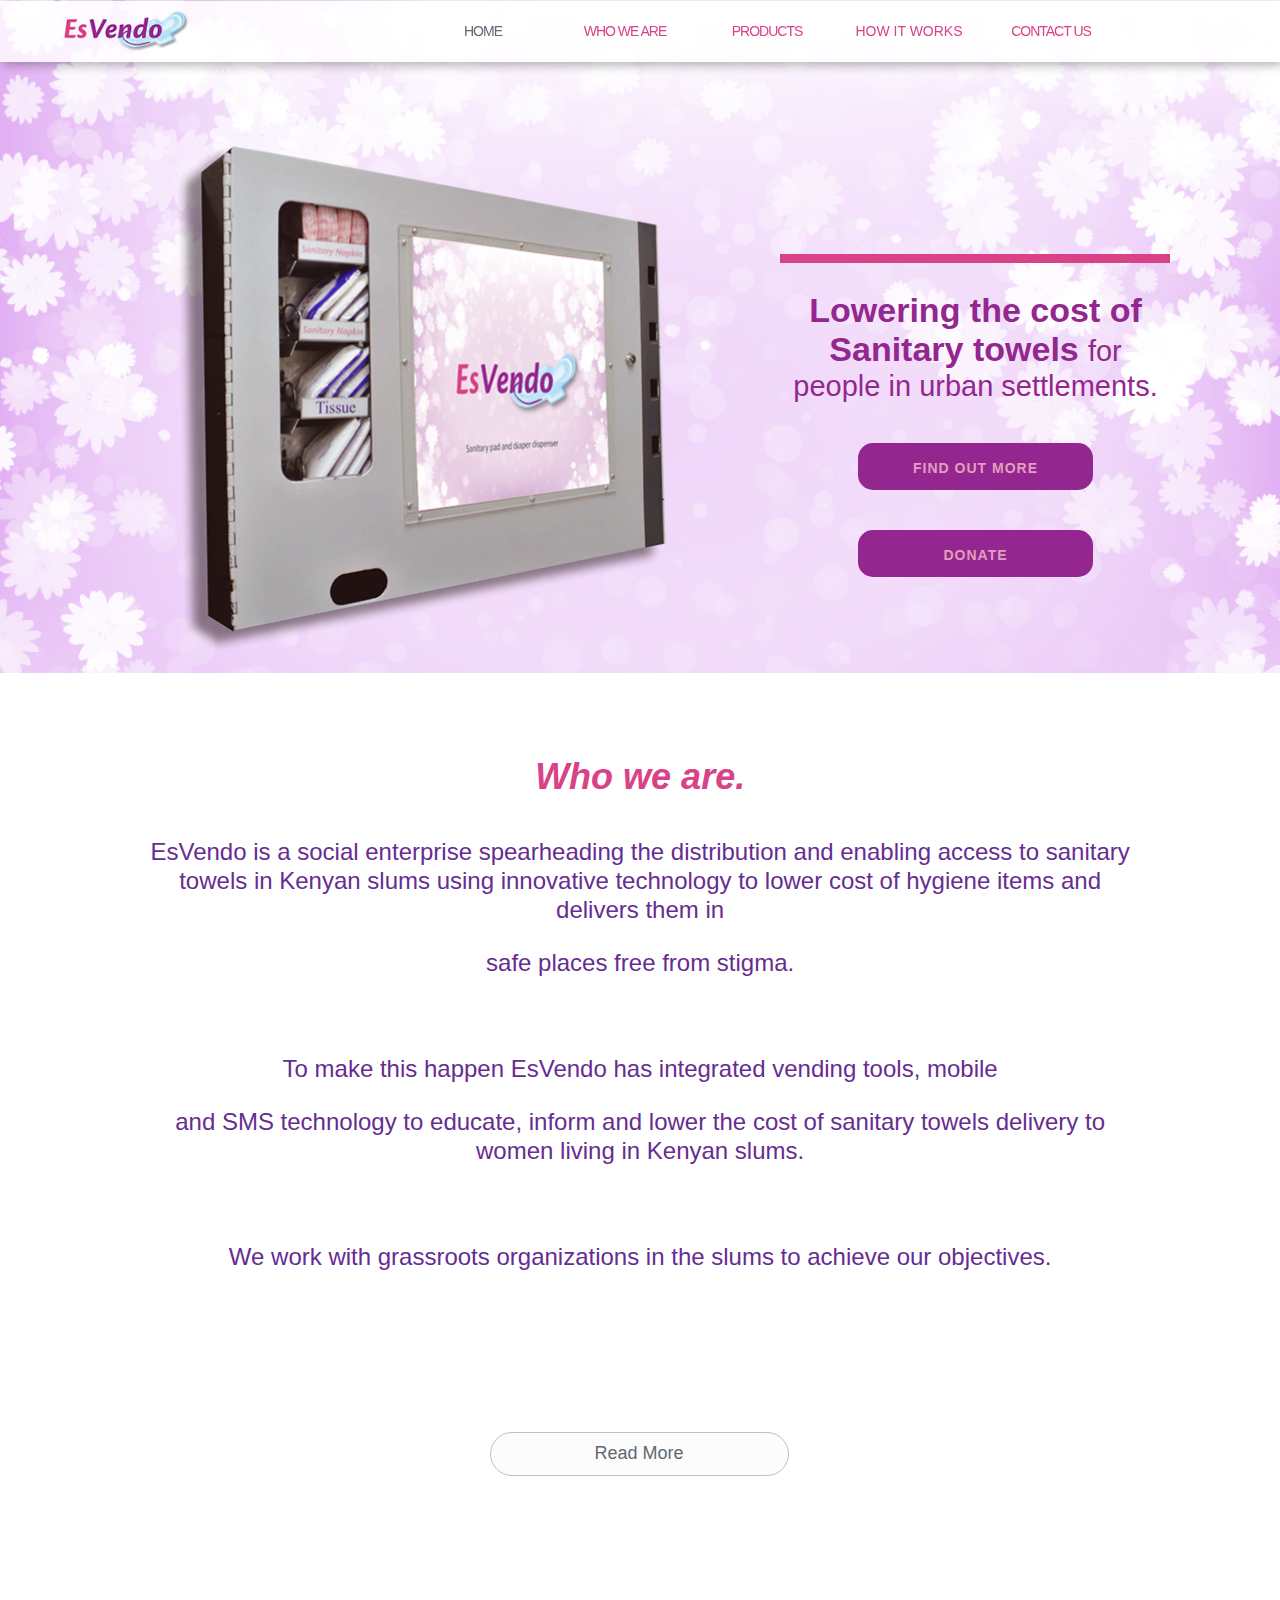
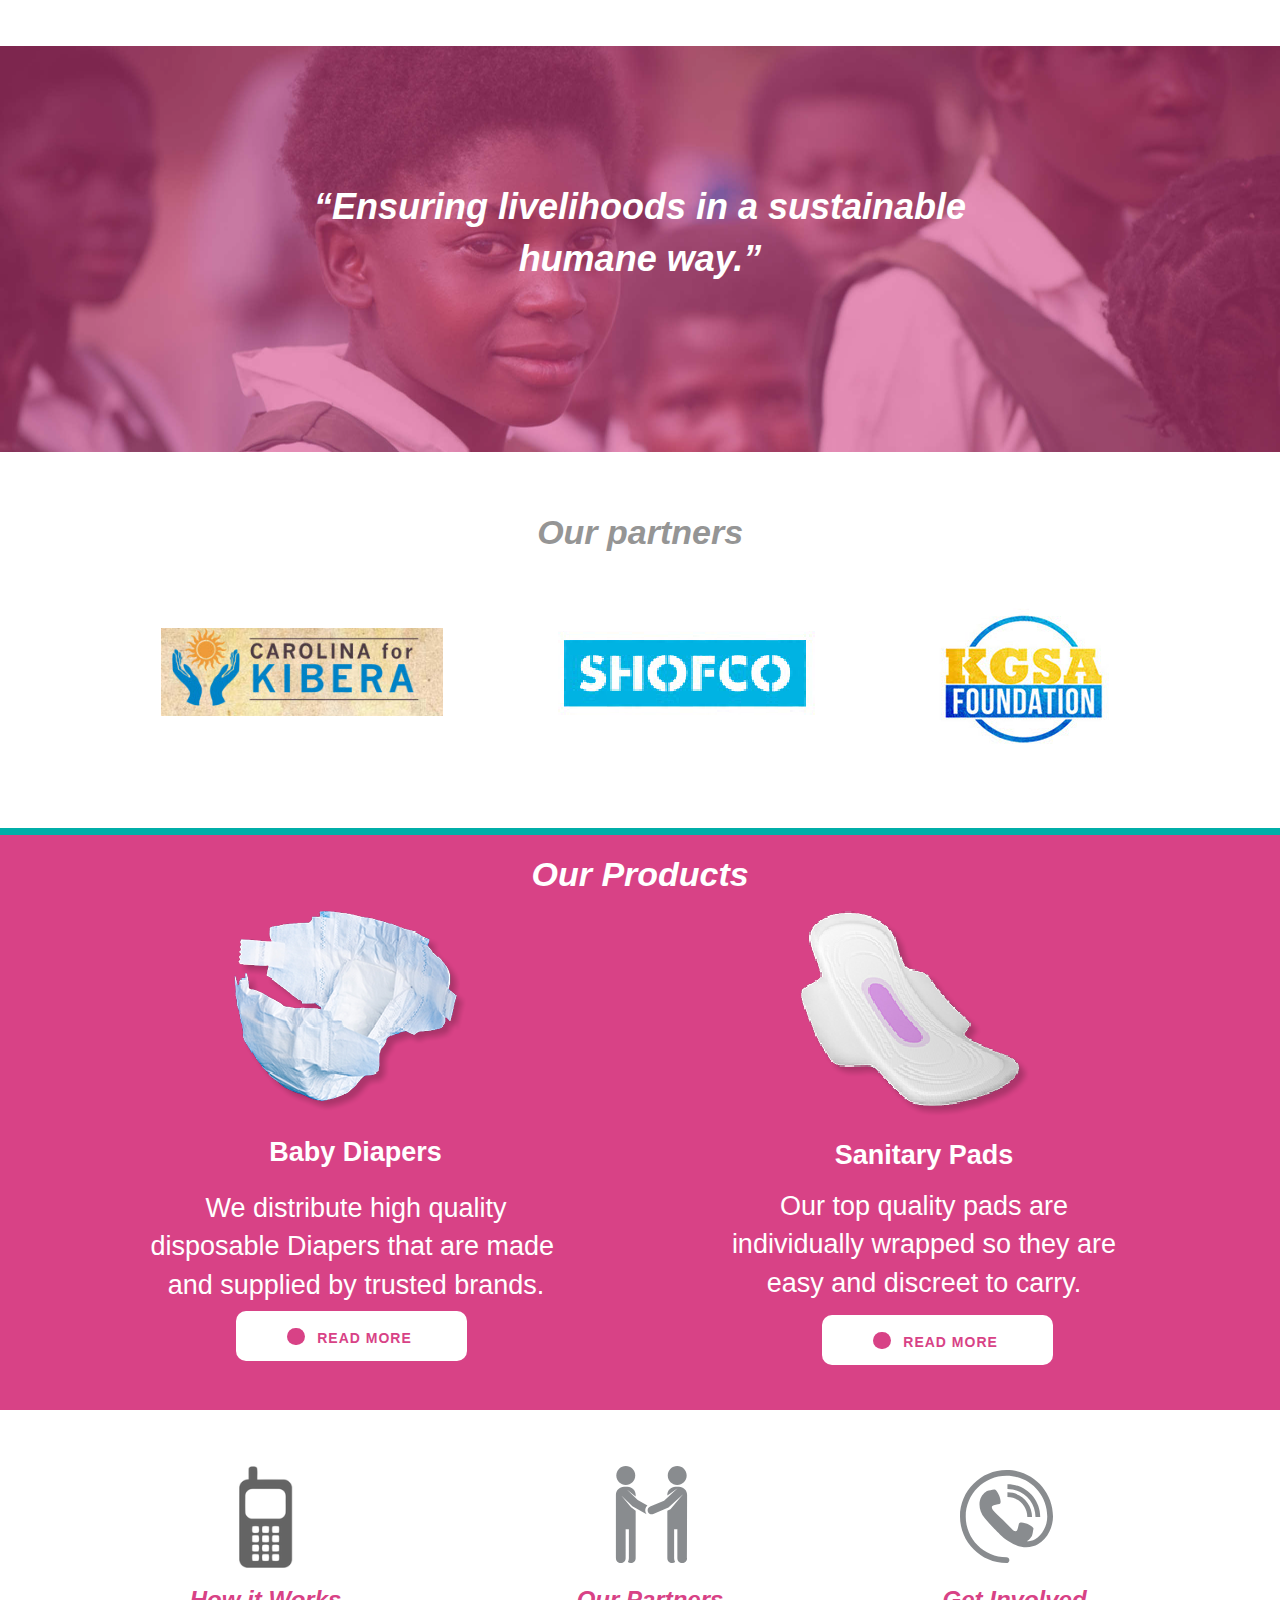
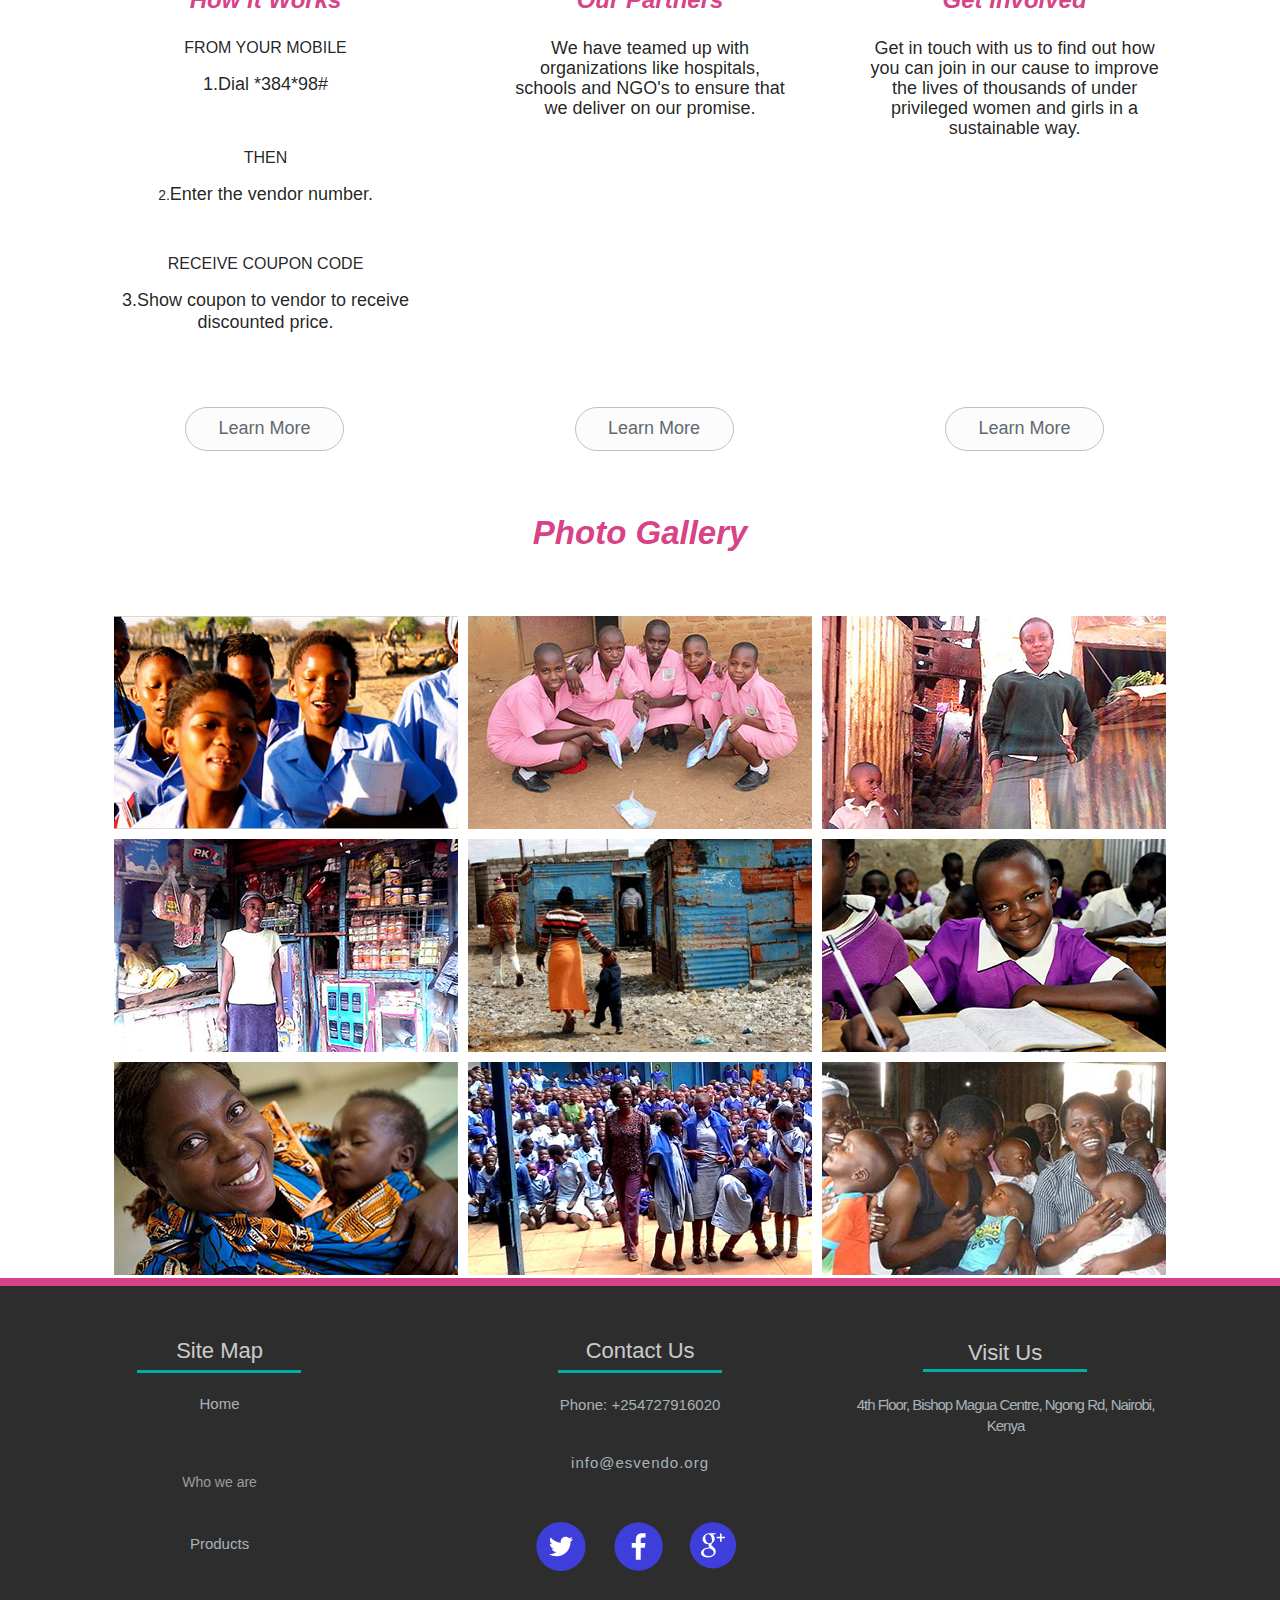
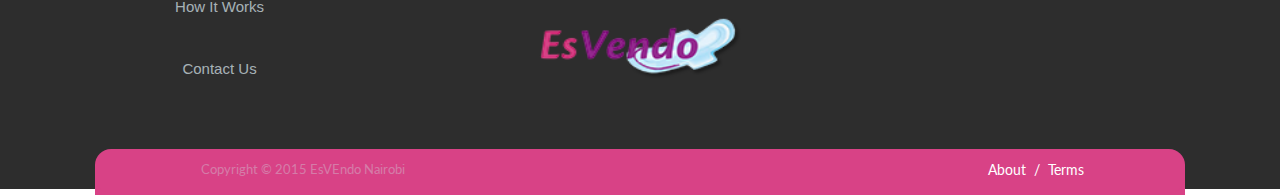
==== commit e1fc2736: "Added proposed changes" ====
--- a/index.html
+++ b/index.html
@@ -5,7 +5,16 @@
   <script type="text/javascript">
    if(typeof Muse == "undefined") window.Muse = {}; window.Muse.assets = {"required":["jquery-1.8.3.min.js", "museutils.js", "jquery.musepolyfill.bgsize.js", "jquery.watch.js", "webpro.js", "musewpslideshow.js", "jquery.museoverlay.js", "touchswipe.js", "jquery.museresponsive.js", "index.css"], "outOfDate":[]};
 </script>
-  
+  <script>
+  (function(i,s,o,g,r,a,m){i['GoogleAnalyticsObject']=r;i[r]=i[r]||function(){
+  (i[r].q=i[r].q||[]).push(arguments)},i[r].l=1*new Date();a=s.createElement(o),
+  m=s.getElementsByTagName(o)[0];a.async=1;a.src=g;m.parentNode.insertBefore(a,m)
+  })(window,document,'script','https://www.google-analytics.com/analytics.js','ga');
+
+  ga('create', 'UA-76877110-1', 'auto');
+  ga('send', 'pageview');
+
+</script>
   <meta http-equiv="Content-type" content="text/html;charset=UTF-8"/>
   <meta name="generator" content="2015.1.2.344"/>
   <title>Home</title>
@@ -14,6 +23,8 @@
   <link rel="stylesheet" type="text/css" href="css/site_global.css?131700929"/>
   <link rel="stylesheet" type="text/css" href="css/master_a-master-brk-1.css?3950126859"/>
   <link rel="stylesheet" type="text/css" href="css/index.css?4168448797" id="pagesheet"/>
+  <link rel="stylesheet" type="text/css" href="css/semantic.min.css"/>
+
   <!-- IE-only CSS -->
   <!--[if lt IE 9]>
   <link rel="stylesheet" type="text/css" href="css/iefonts_index.css?321525473"/>
@@ -202,7 +213,10 @@
             <div class="clearfix colelem shared_content" id="u170-6" data-content-guid="u170-6_content"><!-- content -->
              <p id="u170-4"><span id="u170">Lowering the cost of Sanitary towels</span><span id="u170-2"> </span><span id="u170-3">for people in urban settlements.</span></p>
             </div>
-            <a class="nonblock nontext Button rounded-corners clearfix colelem shared_content" id="buttonu188" href="about-us.html" data-content-guid="buttonu188_content"><!-- container box --><div class="clearfix grpelem" id="u189-4"><!-- content --><p>FIND OUT MORE</p></div></a>
+            <a class="nonblock nontext Button rounded-corners clearfix colelem shared_content" id="buttonu188" href="about-us.html" data-content-guid="buttonu188_content"><!-- container box --><div class="clearfix grpelem" id="u189-4"><!-- content --><p>FIND OUT MORE</p>
+            </div></a>
+            <a class="nonblock nontext Button rounded-corners clearfix colelem shared_content" id="buttonu188" href="donate.html" data-content-guid="buttonu188_content"><!-- container box --><div class="clearfix grpelem" id="u189-4"><!-- content --><p>DONATE</p>
+            </div></a>
            </div>
           </div>
          </div>
@@ -224,6 +238,7 @@
        <div id="buttonu10419-wrapper">
         <a class="nonblock nontext Button clearfix" id="buttonu10419" href="how-it-works.html"><!-- container box --><div class="clearfix grpelem" id="u10420-4"><!-- content --><p>HOW IT WORKS</p></div></a>
        </div>
+
        <div id="buttonu10415-wrapper">
         <a class="nonblock nontext Button clearfix" id="buttonu10415" href="contact-us.html"><!-- container box --><div class="clearfix grpelem" id="u10416-4"><!-- content --><p>CONTACT US</p></div></a>
        </div>
@@ -1029,9 +1044,9 @@
   <!-- Other scripts -->
   <script type="text/javascript">
    $(document).ready(function() { try {
-(function(){var a={},b=function(a){if(a.match(/^rgb/))return a=a.replace(/\s+/g,"").match(/([\d\,]+)/gi)[0].split(","),(parseInt(a[0])<<16)+(parseInt(a[1])<<8)+parseInt(a[2]);if(a.match(/^\#/))return parseInt(a.substr(1),16);return 0};(function(){$('link[type="text/css"]').each(function(){var b=($(this).attr("href")||"").match(/\/?css\/([\w\-]+\.css)\?(\d+)/);b&&b[1]&&b[2]&&(a[b[1]]=b[2])})})();(function(){$("body").append('<div class="version" style="display:none; width:1px; height:1px;"></div>');
-for(var c=$(".version"),d=0;d<Muse.assets.required.length;){var f=Muse.assets.required[d],g=f.match(/([\w\-\.]+)\.(\w+)$/),k=g&&g[1]?g[1]:null,g=g&&g[2]?g[2]:null;switch(g.toLowerCase()){case "css":k=k.replace(/\W/gi,"_").replace(/^([^a-z])/gi,"_$1");c.addClass(k);var g=b(c.css("color")),h=b(c.css("background-color"));g!=0||h!=0?(Muse.assets.required.splice(d,1),"undefined"!=typeof a[f]&&(g!=a[f]>>>24||h!=(a[f]&16777215))&&Muse.assets.outOfDate.push(f)):d++;c.removeClass(k);break;case "js":k.match(/^jquery-[\d\.]+/gi)&&
-typeof $!="undefined"?Muse.assets.required.splice(d,1):d++;break;default:throw Error("Unsupported file type: "+g);}}c.remove();if(Muse.assets.outOfDate.length||Muse.assets.required.length)c="Some files on the server may be missing or incorrect. Clear browser cache and try again. If the problem persists please contact website author.",(d=location&&location.search&&location.search.match&&location.search.match(/muse_debug/gi))&&Muse.assets.outOfDate.length&&(c+="\nOut of date: "+Muse.assets.outOfDate.join(",")),d&&Muse.assets.required.length&&(c+="\nMissing: "+Muse.assets.required.join(",")),alert(c)})()})();+(function(){var a={},b=function(a){if(a.match(/^rgb/))return a=a.replace(/\s+/g,"").match(/([\d\,]+)/gi)[0].split(","),(parseInt(a[0])<<16)+(parseInt(a[1])<<8)+parseInt(a[2]);if(a.match(/^\#/))return parseInt(a.substr(1),16);return 0};(function(){$('link[type="text/css"]').each(function(){var b=($(this).attr("href")||"").match(/\/?css\/([\w\-]+\.css)\?(\d+)/);b&&b[1]&&b[2]&&(a[b[1]]=b[2])})})();(function(){$("body").append('<div class="version" style="display:none; width:1px; height:1px;"></div>');
+for(var c=$(".version"),d=0;d<Muse.assets.required.length;){var f=Muse.assets.required[d],g=f.match(/([\w\-\.]+)\.(\w+)$/),k=g&&g[1]?g[1]:null,g=g&&g[2]?g[2]:null;switch(g.toLowerCase()){case "css":k=k.replace(/\W/gi,"_").replace(/^([^a-z])/gi,"_$1");c.addClass(k);var g=b(c.css("color")),h=b(c.css("background-color"));g!=0||h!=0?(Muse.assets.required.splice(d,1),"undefined"!=typeof a[f]&&(g!=a[f]>>>24||h!=(a[f]&16777215))&&Muse.assets.outOfDate.push(f)):d++;c.removeClass(k);break;case "js":k.match(/^jquery-[\d\.]+/gi)&&
+typeof $!="undefined"?Muse.assets.required.splice(d,1):d++;break;default:throw Error("Unsupported file type: "+g);}}c.remove();if(Muse.assets.outOfDate.length||Muse.assets.required.length)c="Some files on the server may be missing or incorrect. Clear browser cache and try again. If the problem persists please contact website author.",(d=location&&location.search&&location.search.match&&location.search.match(/muse_debug/gi))&&Muse.assets.outOfDate.length&&(c+="\nOut of date: "+Muse.assets.outOfDate.join(",")),d&&Muse.assets.required.length&&(c+="\nMissing: "+Muse.assets.required.join(",")),alert(c)})()})();
 /* body */
 Muse.Utils.transformMarkupToFixBrowserProblemsPreInit();/* body */
 Muse.Utils.prepHyperlinks(true);/* body */
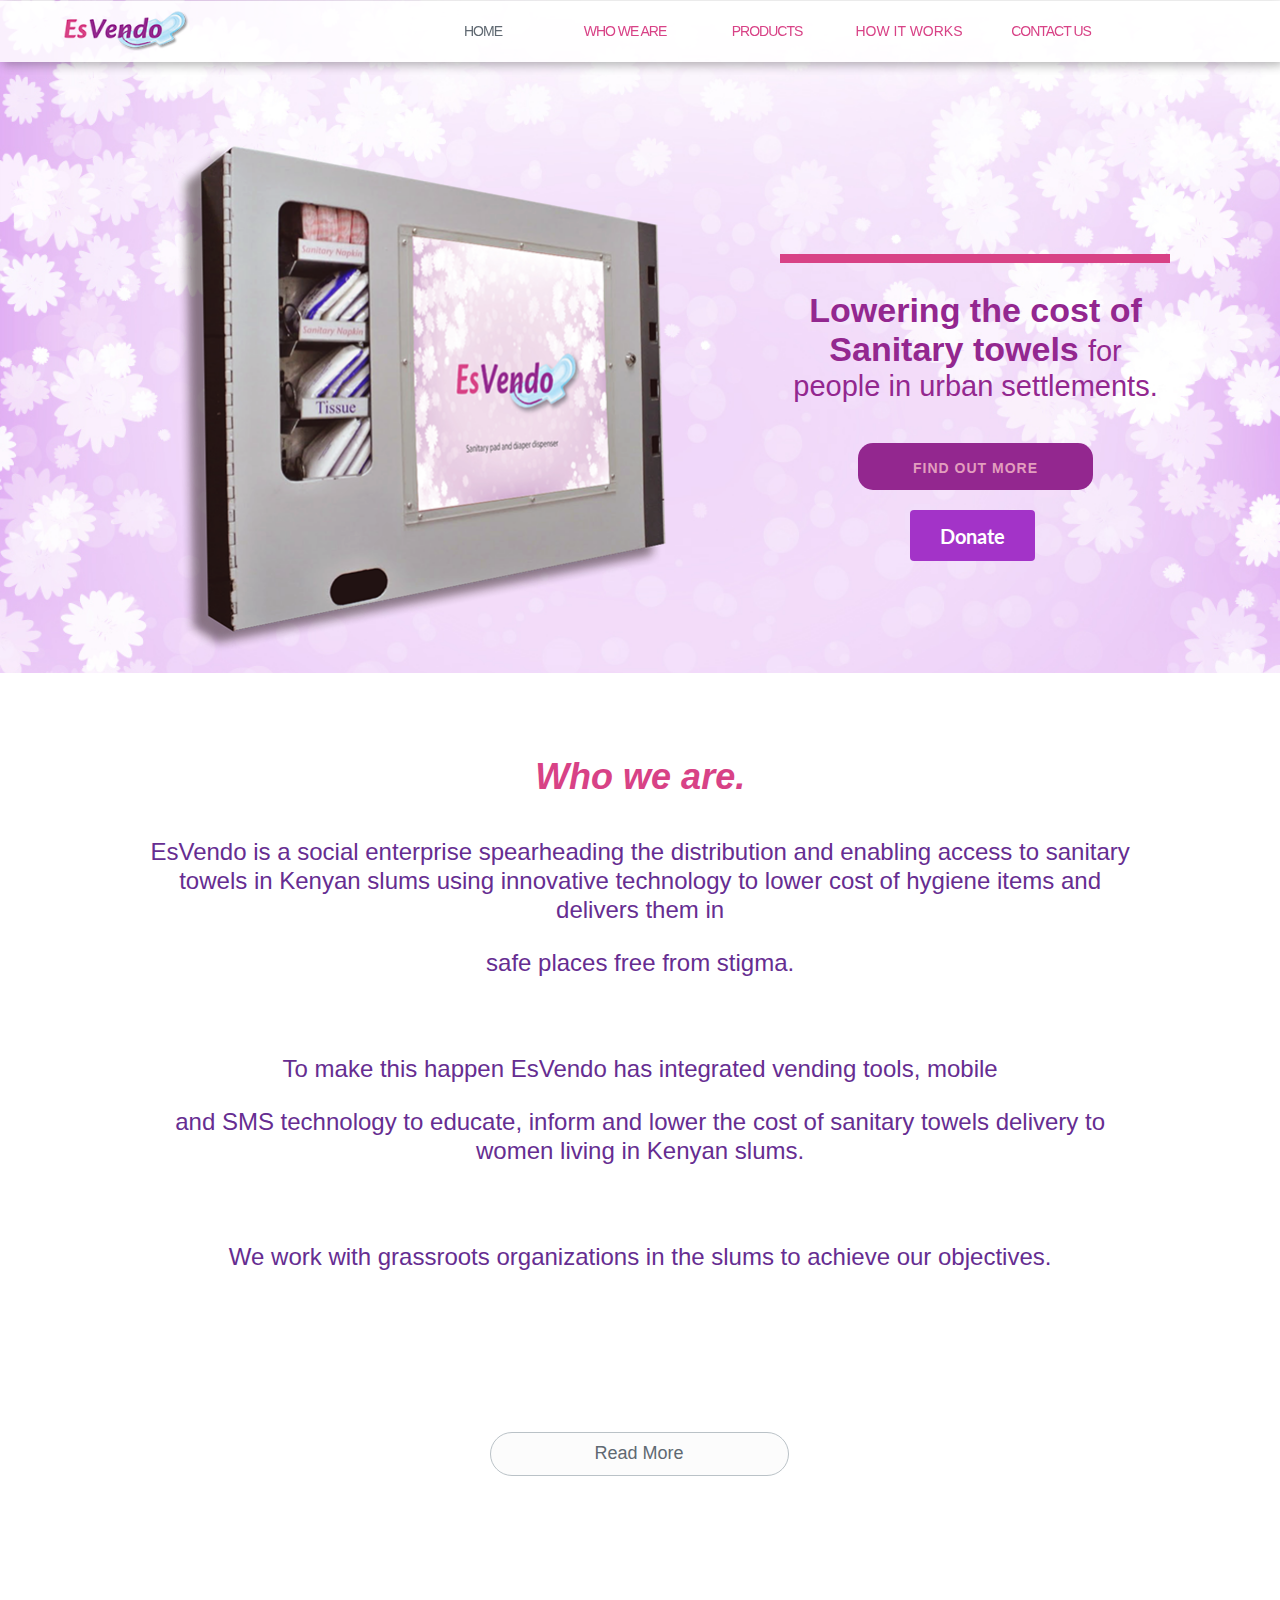
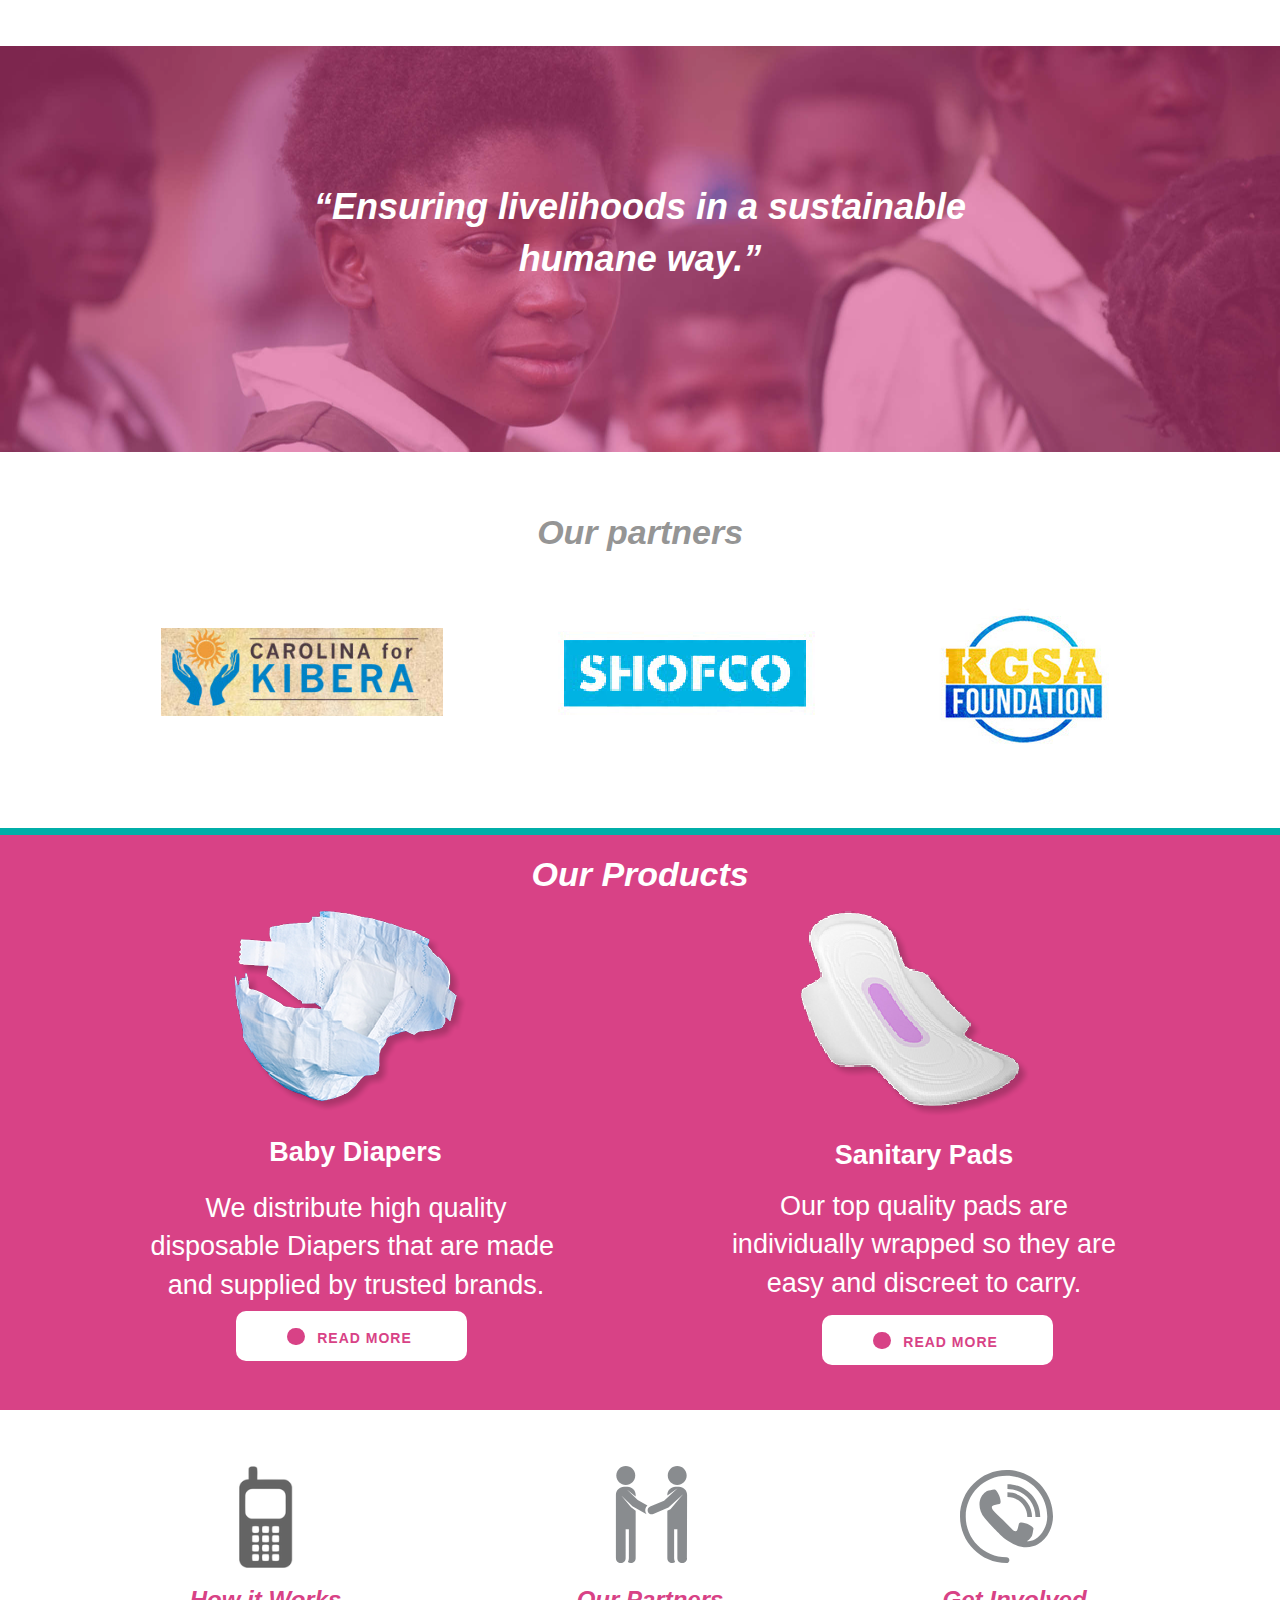
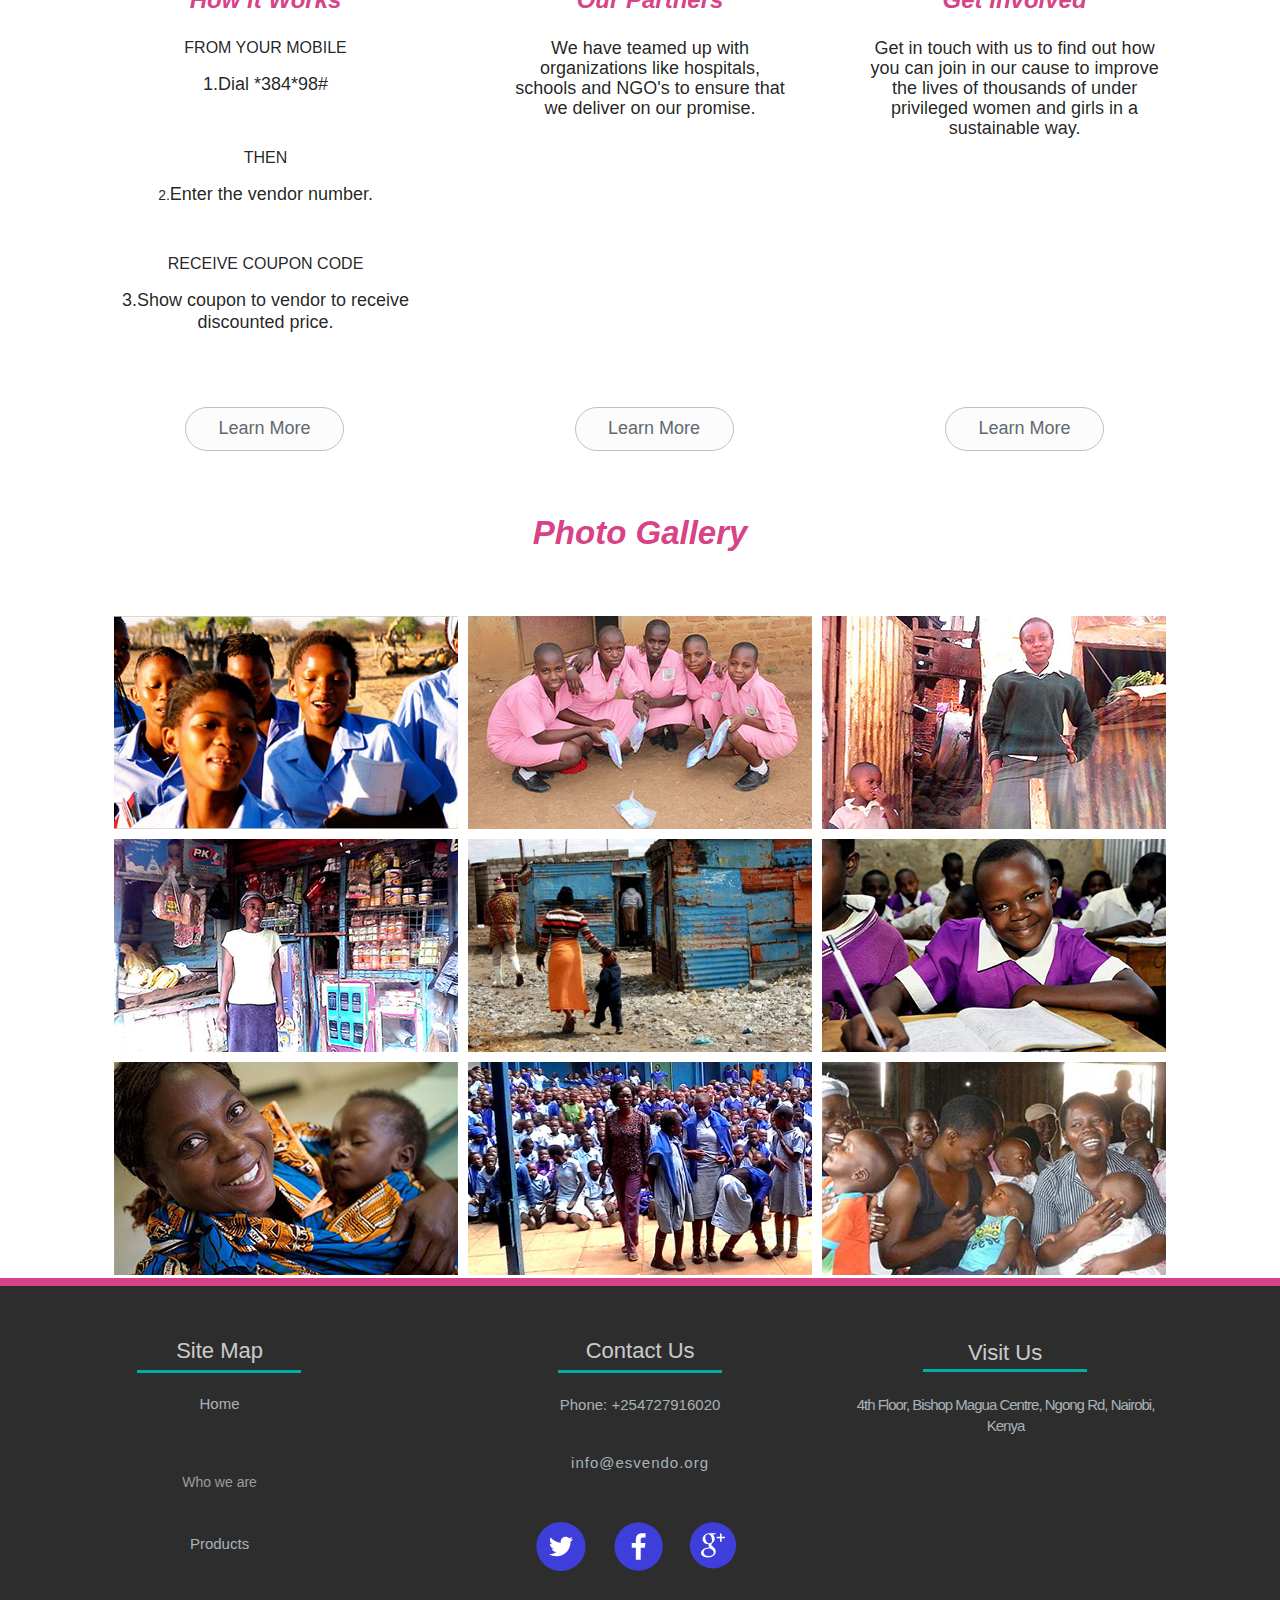
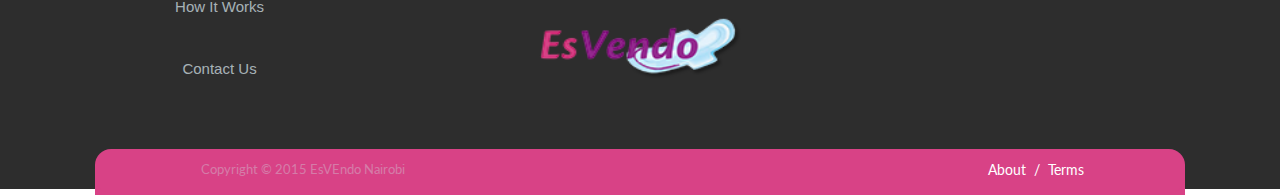
==== commit 687b65dc: "Added proposed changes" ====
--- a/index.html
+++ b/index.html
@@ -215,8 +215,9 @@
             </div>
             <a class="nonblock nontext Button rounded-corners clearfix colelem shared_content" id="buttonu188" href="about-us.html" data-content-guid="buttonu188_content"><!-- container box --><div class="clearfix grpelem" id="u189-4"><!-- content --><p>FIND OUT MORE</p>
             </div></a>
-            <a class="nonblock nontext Button rounded-corners clearfix colelem shared_content" id="buttonu188" href="donate.html" data-content-guid="buttonu188_content"><!-- container box --><div class="clearfix grpelem" id="u189-4"><!-- content --><p>DONATE</p>
-            </div></a>
+            
+            <br>
+            <a href="donate.html"> <button style="margin-left: 60px; margin-top:20px; "class="ui huge purple button">Donate</button></a>
            </div>
           </div>
          </div>
